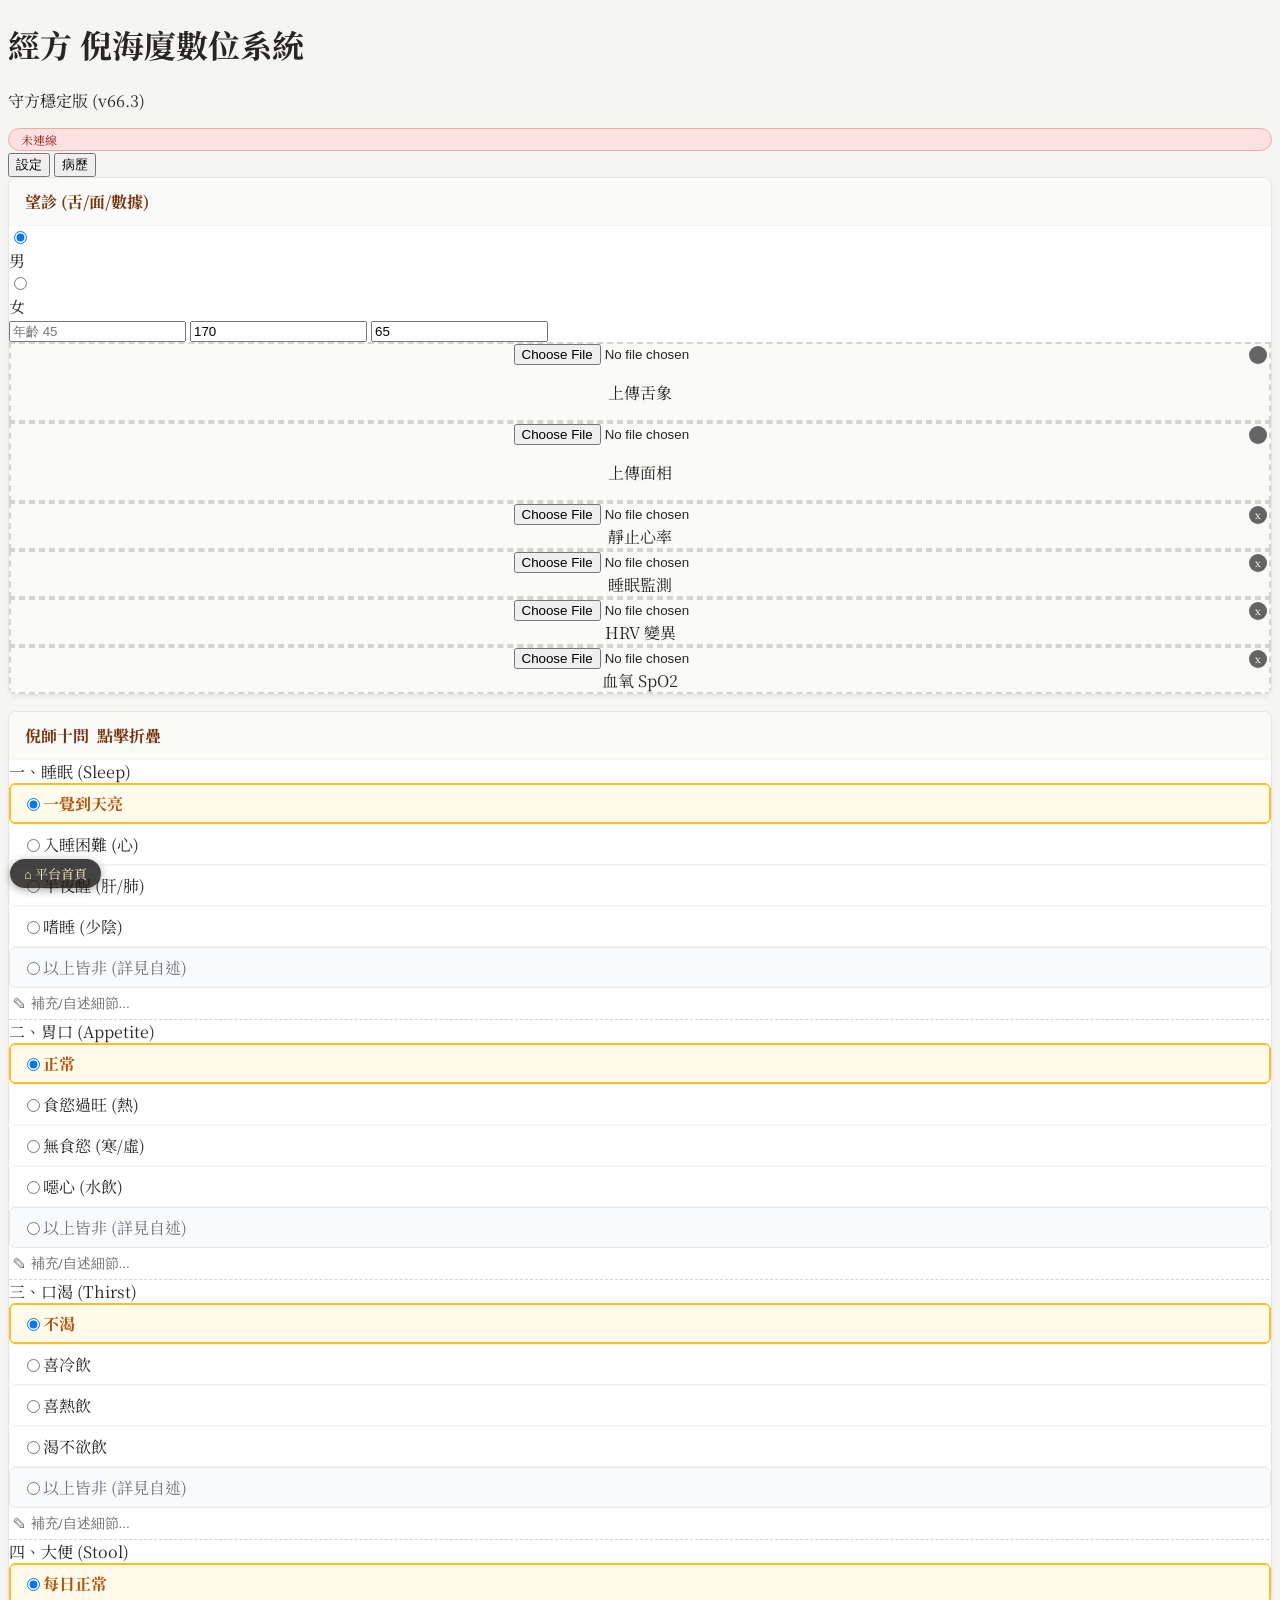
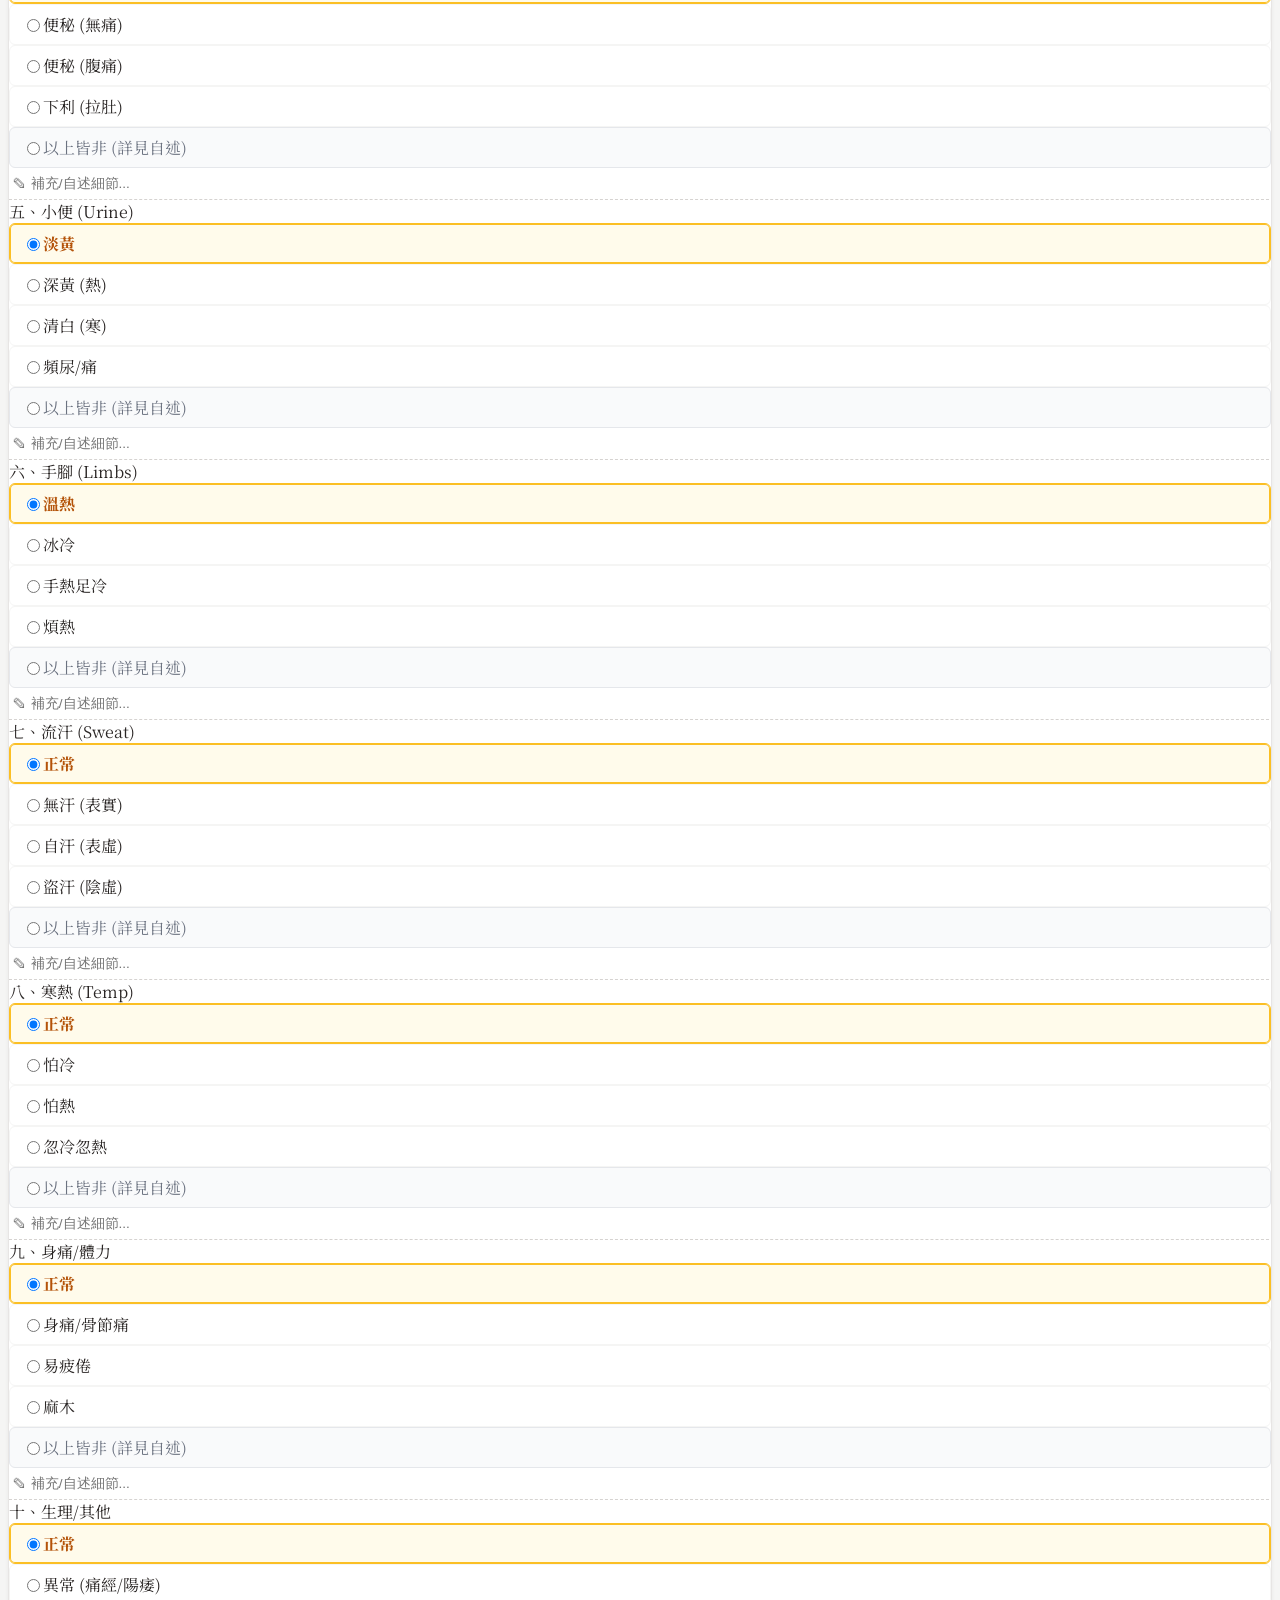
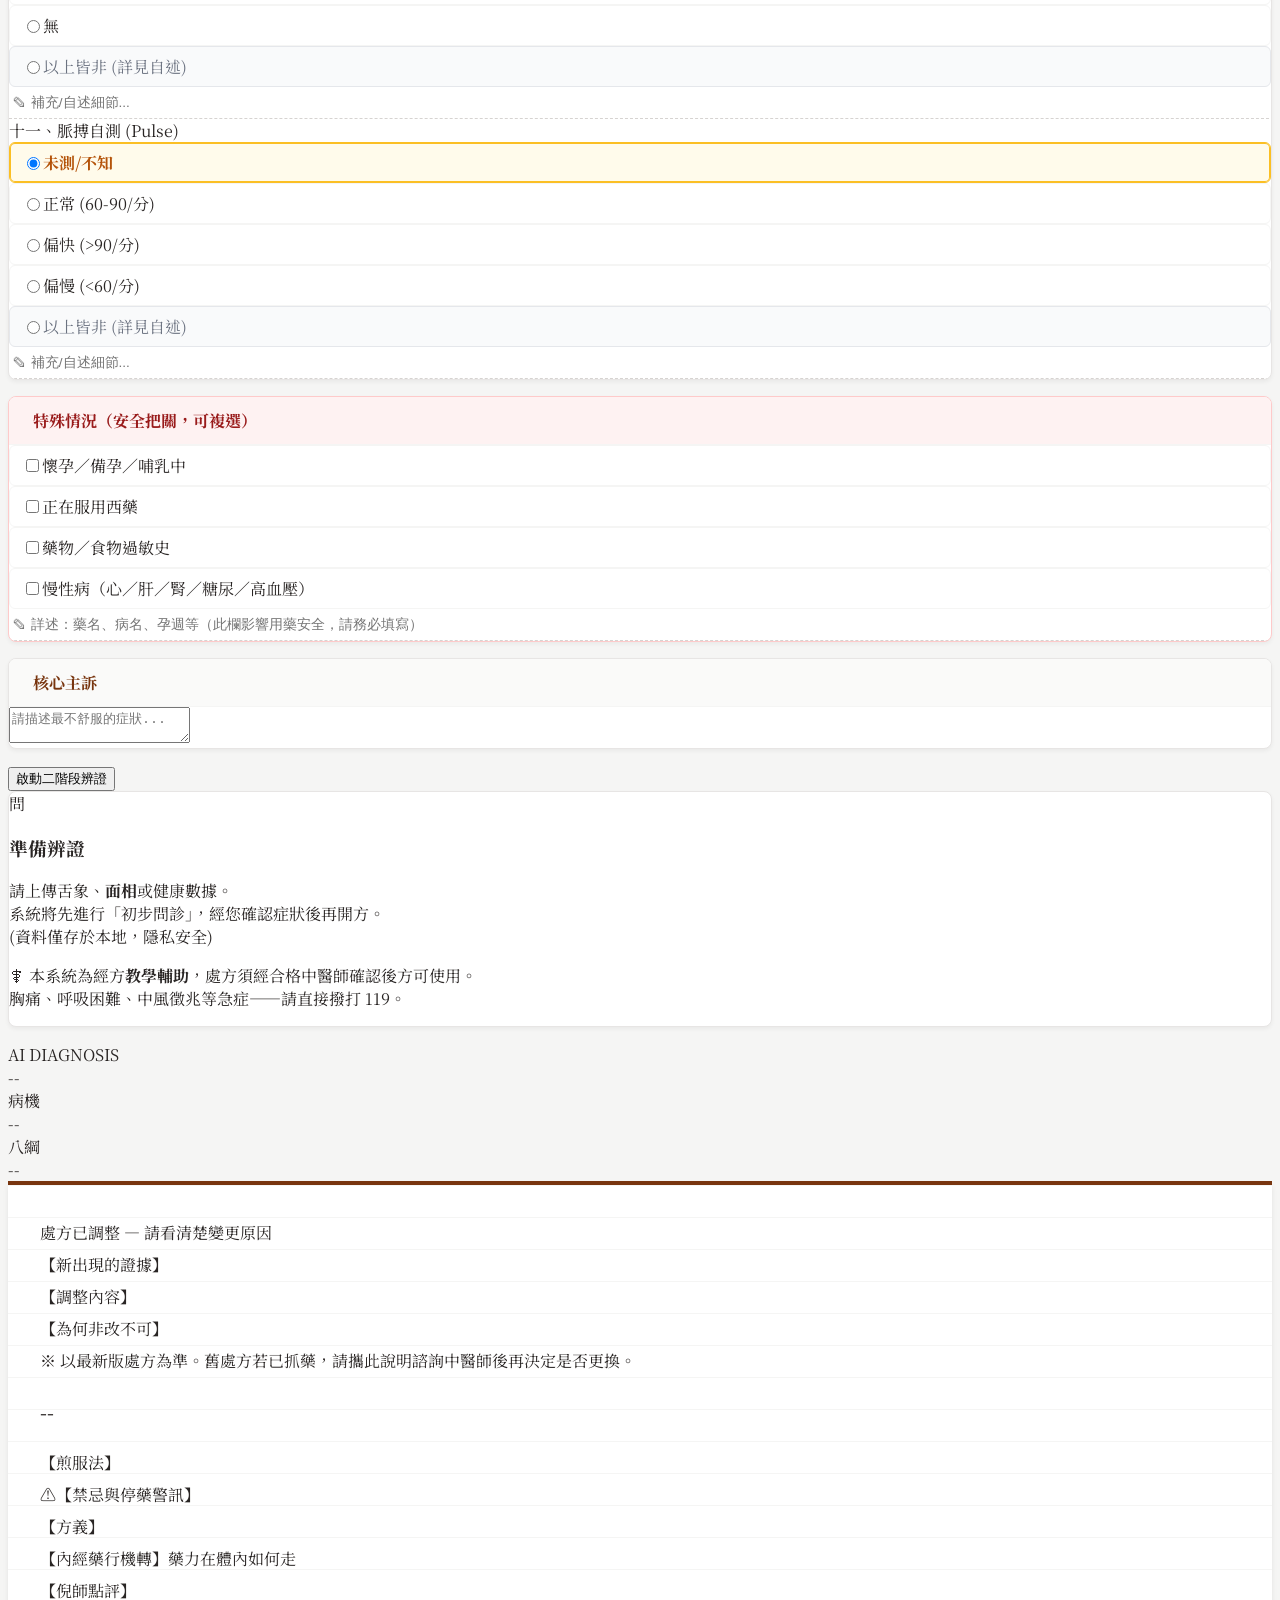
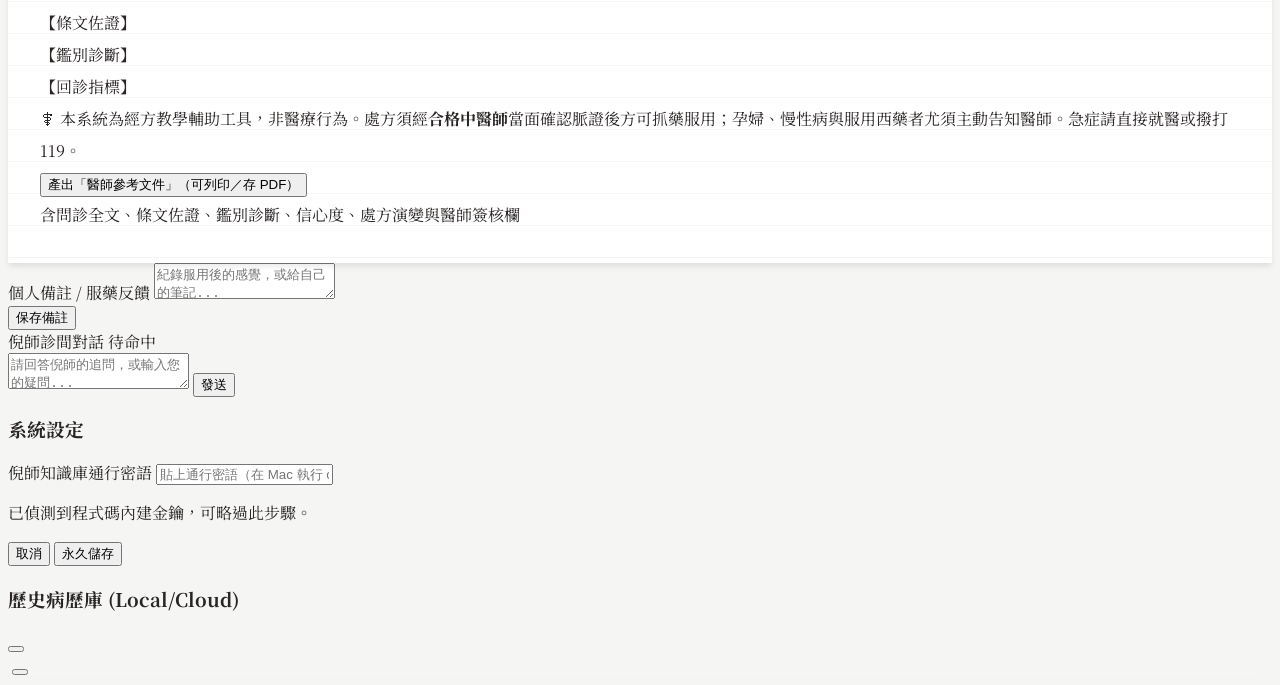
==== jingfang.html @ a557455c "通行密語與 Gemini 金鑰分開存，並補一次性設定連結 兩者原本共用 localStorage['gemini_api_key'] 一格，用途卻相反：後端 /gemini 驗的是通行密語，ziwei" ====
<!DOCTYPE html>
<html lang="zh-TW">
<head>
<script>
/* 知識庫連線自動切換：本機 RAG 優先，連不上改走雲端隧道（讀 backend.json） */
(function(){
  var LOCAL = 'http://127.0.0.1:8765';
  var _fetch = window.fetch.bind(window);
  var base = LOCAL;
  var ready = new Promise(function(done){
    var ac = ('AbortController' in window) ? new AbortController() : null;
    var t = setTimeout(function(){ if(ac) ac.abort(); }, 1500);
    _fetch(LOCAL + '/health', ac ? {signal: ac.signal} : {})
      .then(function(r){ return r.json(); })
      .then(function(d){ clearTimeout(t); if(d && d.ok){ done(); } else { throw 0; } })
      .catch(function(){
        clearTimeout(t);
        _fetch('backend.json?t=' + Date.now())
          .then(function(r){ return r.json(); })
          .then(function(j){ if(j && j.api) base = j.api; done(); })
          .catch(function(){ done(); });
      });
  });
  window.fetch = function(u, o){
    if (typeof u === 'string' && u.indexOf(LOCAL) === 0){
      return ready.then(function(){ return _fetch(base + u.slice(LOCAL.length), o); });
    }
    return _fetch(u, o);
  };
  /* 通行密語與 Gemini 金鑰分開存。
     後端 /gemini 驗的是密語，ziwei 的語音朗讀打 Google 用的才是金鑰；
     兩者原本擠在 localStorage['gemini_api_key'] 同一格，填哪個都會弄壞另一邊。 */
  var TOKEN_KEY = 'ni_access_token';
  try {
    /* 一次性設定連結 …#k=<密語>：存好就把片段從網址抹掉，不留在瀏覽紀錄裡。
       片段不會送到伺服器，也不會進 repo，手機端不必手打 24 個字。 */
    var m = location.hash.match(/[#&]k=([^&]+)/);
    if (m) {
      localStorage.setItem(TOKEN_KEY, decodeURIComponent(m[1]));
      history.replaceState(null, '', location.pathname + location.search);
    }
    /* 舊裝置這格存的是 Google 金鑰（AIza… / AQ.…），拿去當密語必被擋成 403。
       不刪掉——語音朗讀還要用——只是不再誤當密語。 */
    if (!localStorage.getItem(TOKEN_KEY)) {
      var legacy = localStorage.getItem('gemini_api_key') || '';
      if (legacy && !/^AIza/.test(legacy) && !/^AQ\./.test(legacy)) {
        localStorage.setItem(TOKEN_KEY, legacy);
      }
    }
  } catch (e) {}
  /* 頁面已經開著時點設定連結，瀏覽器只做同文件導覽、上面那段不會重跑。
     手機上這是常態（連結多半在已開的分頁裡打開），所以補這個。 */
  window.addEventListener('hashchange', function () {
    var mm = location.hash.match(/[#&]k=([^&]+)/);
    if (!mm) return;
    try {
      localStorage.setItem(TOKEN_KEY, decodeURIComponent(mm[1]));
      history.replaceState(null, '', location.pathname + location.search);
    } catch (e) {}
  });
  window.__NI_TOKEN__ = function () {
    try { return localStorage.getItem(TOKEN_KEY) || ''; } catch (e) { return ''; }
  };
  window.__NI_BACKEND_READY__ = ready.then(function(){ return base; });
})();
</script>
    <meta charset="UTF-8">
    <meta name="viewport" content="width=device-width, initial-scale=1.0, maximum-scale=1.0, user-scalable=no">
    <title>倪海廈經方系統 (v66.3 守方穩定版)</title>
    <script src="https://cdn.tailwindcss.com"></script>
    <link href="https://fonts.googleapis.com/css2?family=Noto+Serif+TC:wght@400;600;900&display=swap" rel="stylesheet">
    <script src="https://cdnjs.cloudflare.com/ajax/libs/font-awesome/6.4.0/js/all.min.js"></script>
    
    <!-- Firebase SDK -->
    <script type="module">
        import { initializeApp } from 'https://www.gstatic.com/firebasejs/11.6.1/firebase-app.js';
        import { getAuth, signInAnonymously, signInWithCustomToken, onAuthStateChanged } from 'https://www.gstatic.com/firebasejs/11.6.1/firebase-auth.js';
        import { getFirestore, collection, addDoc, query, orderBy, onSnapshot, serverTimestamp, doc, updateDoc, deleteDoc } from 'https://www.gstatic.com/firebasejs/11.6.1/firebase-firestore.js';
        
        window.firebaseModules = { initializeApp, getAuth, signInAnonymously, signInWithCustomToken, onAuthStateChanged, getFirestore, collection, addDoc, query, orderBy, onSnapshot, serverTimestamp, doc, updateDoc, deleteDoc };
        
        if (typeof __firebase_config !== 'undefined') {
            try {
                const app = initializeApp(JSON.parse(__firebase_config));
                window.auth = getAuth(app);
                window.db = getFirestore(app);
                
                const initAuth = async () => {
                    if (typeof __initial_auth_token !== 'undefined' && __initial_auth_token) {
                        await signInWithCustomToken(window.auth, __initial_auth_token);
                    } else {
                        await signInAnonymously(window.auth);
                    }
                };
                initAuth();
                
                onAuthStateChanged(window.auth, u => { 
                    if(u) { window.userId = u.uid; }
                });
            } catch(e){ console.error("Firebase Init Error", e); }
        }
    </script>

    <style>
        body { font-family: 'Noto Serif TC', serif; background-color: #f5f5f4; color: #292524; }
        
        .zen-card { background-color: #fff; border: 1px solid #e7e5e4; border-radius: 8px; box-shadow: 0 2px 4px rgba(0,0,0,0.05); margin-bottom: 16px; overflow: hidden; }
        .zen-header { background-color: #fafaf9; border-bottom: 1px solid #f5f5f4; padding: 12px 16px; font-weight: bold; color: #78350f; display: flex; align-items: center; gap: 8px; }

        .radio-label { display: flex; align-items: center; padding: 8px 12px; border: 1px solid #f5f5f4; border-radius: 6px; cursor: pointer; transition: all 0.2s; background: #fff; }
        .radio-label:hover { background-color: #fafaf9; }
        .radio-label:has(input:checked) { border-color: #fbbf24; background-color: #fffbeb; box-shadow: 0 0 0 1px #fbbf24 inset; }
        .radio-label-other { border-color: #e5e7eb; background-color: #f9fafb; color: #6b7280; }
        .radio-label input:checked + span { color: #b45309; font-weight: bold; }

        .note-input { width: 100%; background: transparent; border: none; border-bottom: 1px dashed #d6d3d1; padding: 8px 4px; font-size: 0.85rem; color: #57534e; transition: border 0.3s; border-radius: 0; }
        .note-input:focus { outline: none; border-bottom: 1px solid #78350f; background-color: #fffbeb; }

        .rx-paper { background-color: #fff; background-image: linear-gradient(#f5f5f4 1px, transparent 1px); background-size: 100% 2rem; line-height: 2rem; padding: 2rem; box-shadow: 0 4px 6px -1px rgba(0, 0, 0, 0.1); border-top: 4px solid #78350f; position: relative; }

        .file-upload { border: 2px dashed #d6d3d1; background: #fafaf9; transition: all 0.2s; position: relative; display: flex; justify-content: center; align-items: center; cursor: pointer; flex-direction: column; text-align: center; }
        .file-upload:hover { border-color: #78350f; background-color: #fff7ed; }
        .img-overlay-btn { position: absolute; top: 2px; right: 2px; background: rgba(0,0,0,0.6); color: white; width: 18px; height: 18px; border-radius: 50%; display: flex; align-items: center; justify-content: center; font-size: 10px; cursor: pointer; z-index: 30; }
        #lightbox-modal { backdrop-filter: blur(5px); }

        .loader { border: 3px solid #f3f3f3; border-top: 3px solid #78350f; border-radius: 50%; width: 20px; height: 20px; animation: spin 1s linear infinite; }
        @keyframes spin { 0% { transform: rotate(0deg); } 100% { transform: rotate(360deg); } }

        /* 聊天室樣式 */
        .chat-bubble { max-width: 90%; padding: 12px 16px; font-size: 0.95rem; line-height: 1.6; position: relative; margin-bottom: 12px; }
        .chat-ni { align-self: flex-start; background-color: #292524; color: #e7e5e4; border-radius: 12px 12px 12px 0; border-left: 4px solid #b45309; }
        .chat-user { align-self: flex-end; background-color: #fff; color: #374151; border-radius: 12px 12px 0 12px; border: 1px solid #e5e7eb; box-shadow: 0 1px 2px rgba(0,0,0,0.05); }
        .chat-ni::before { content: '倪師'; position: absolute; top: -20px; left: 0; font-size: 0.75rem; color: #78350f; font-weight: bold; }
        .chat-user::before { content: '您'; position: absolute; top: -20px; right: 0; font-size: 0.75rem; color: #6b7280; }
        
        .typing-dot { display: inline-block; width: 6px; height: 6px; border-radius: 50%; background-color: #a8a29e; animation: typing 1.4s infinite ease-in-out both; margin: 0 2px; }
        .typing-dot:nth-child(1) { animation-delay: -0.32s; }
        .typing-dot:nth-child(2) { animation-delay: -0.16s; }
        @keyframes typing { 0%, 80%, 100% { transform: scale(0); } 40% { transform: scale(1); } }

        .api-status-badge { font-size: 0.75rem; padding: 2px 8px; border-radius: 9999px; display: flex; align-items: center; gap: 4px; transition: all 0.3s; }
        .api-status-badge.active { background-color: #dcfce7; color: #166534; border: 1px solid #86efac; }
        .api-status-badge.inactive { background-color: #fee2e2; color: #991b1b; border: 1px solid #fca5a5; }

        .custom-scrollbar::-webkit-scrollbar { width: 6px; }
        .custom-scrollbar::-webkit-scrollbar-track { background: transparent; }
        .custom-scrollbar::-webkit-scrollbar-thumb { background-color: #d6d3d1; border-radius: 20px; }
        
        .toast { position: absolute; bottom: 80px; left: 50%; transform: translateX(-50%); background: #333; color: #fff; padding: 8px 16px; border-radius: 20px; font-size: 12px; opacity: 0; transition: opacity 0.3s; pointer-events: none; z-index: 100; }
        .toast.show { opacity: 1; }

        .delete-btn { opacity: 0.6; transition: all 0.2s; z-index: 10; }
        .delete-btn:hover { opacity: 1; transform: scale(1.1); background-color: #fee2e2; }
    </style>
</head>
<body class="flex flex-col min-h-screen overflow-x-hidden">

    <!-- Header -->
    <header class="bg-[#1c1917] text-[#e7e5e4] py-3 px-6 shadow-md sticky top-0 z-50 border-b-2 border-[#78350f]">
        <div class="max-w-7xl mx-auto flex justify-between items-center">
            <div>
                <h1 class="text-xl md:text-2xl font-bold tracking-[0.15em] flex items-center gap-2">
                    <span class="bg-[#78350f] text-[#fef3c7] px-2 py-0.5 text-lg font-serif rounded-sm">經方</span>
                    倪海廈數位系統
                </h1>
                <p class="text-xs text-[#a8a29e] mt-1 flex items-center gap-2">
                    <span class="w-2 h-2 rounded-full bg-green-500"></span> 守方穩定版 (v66.3)
                </p>
            </div>
            <div class="flex items-center gap-3">
                <div id="api-status-display" class="api-status-badge inactive cursor-pointer" onclick="document.getElementById('api-modal').classList.remove('hidden')">
                    <i class="fa-solid fa-link-slash"></i> 未連線
                </div>
                <button onclick="document.getElementById('api-modal').classList.remove('hidden')" class="text-xs border border-gray-600 hover:bg-gray-700 text-gray-300 px-3 py-1.5 rounded transition">
                    <i class="fa-solid fa-gear"></i> 設定
                </button>
                <button onclick="toggleHistory()" class="text-xs bg-[#b45309] hover:bg-[#92400e] text-white px-3 py-1.5 rounded transition shadow flex items-center gap-1">
                    <i class="fa-solid fa-book-medical"></i> 病歷
                </button>
            </div>
        </div>
    </header>

    <div class="flex-grow max-w-7xl mx-auto w-full p-2 md:p-6 flex flex-col lg:flex-row gap-6">
        
        <!-- 左側：輸入區 -->
        <div class="w-full lg:w-5/12 space-y-4">
            
            <!-- 1. 體格與望診 (包含數位數據) -->
            <div class="zen-card">
                <div class="zen-header cursor-pointer" onclick="toggleSection('body-section')">
                    <span><i class="fa-solid fa-user-doctor"></i> 望診 (舌/面/數據)</span>
                    <i class="fa-solid fa-chevron-down ml-auto text-xs text-gray-400"></i>
                </div>
                <div id="body-section" class="p-4 space-y-4">
                    <!-- 基本資料 -->
                    <div>
                        <div class="flex gap-2 mb-2">
                            <label class="flex-1 cursor-pointer"><input type="radio" name="gender" value="男" class="peer sr-only" checked><div class="text-center py-2 border rounded peer-checked:bg-[#2d2a26] peer-checked:text-white transition text-sm">男</div></label>
                            <label class="flex-1 cursor-pointer"><input type="radio" name="gender" value="女" class="peer sr-only"><div class="text-center py-2 border rounded peer-checked:bg-[#2d2a26] peer-checked:text-white transition text-sm">女</div></label>
                        </div>
                        <div class="grid grid-cols-3 gap-2">
                            <input type="number" id="age" class="w-full p-2 border rounded text-center bg-gray-50 text-sm" placeholder="年齡 45">
                            <input type="number" id="height" class="w-full p-2 border rounded text-center bg-gray-50 text-sm" placeholder="身高 170" value="170">
                            <input type="number" id="weight" class="w-full p-2 border rounded text-center bg-gray-50 text-sm" placeholder="體重 65" value="65">
                        </div>
                    </div>

                    <!-- 望診區：舌象 + 面相 -->
                    <div class="grid grid-cols-2 gap-3">
                        <!-- 舌診 -->
                        <div id="box-tongue" class="file-upload h-28 rounded overflow-hidden border-2 border-dashed border-amber-200 bg-amber-50 relative">
                            <input type="file" id="tongue-image" accept="image/*" class="absolute inset-0 w-full h-full opacity-0 z-10 cursor-pointer" onchange="previewImage(this, 'tongue')">
                            <div id="tongue-placeholder" class="pointer-events-none flex flex-col items-center justify-center h-full">
                                <i class="fa-solid fa-tongue text-2xl text-amber-300 mb-1"></i>
                                <p class="text-xs text-amber-700 font-bold">上傳舌象</p>
                            </div>
                            <img id="tongue-preview" class="absolute inset-0 w-full h-full object-cover hidden z-20" onclick="openLightbox('tongue-preview')">
                            <div id="tongue-clear" class="img-overlay-btn hidden" onclick="clearImage('tongue')"><i class="fa-solid fa-xmark"></i></div>
                        </div>

                        <!-- 面相 (新增) -->
                        <div id="box-face" class="file-upload h-28 rounded overflow-hidden border-2 border-dashed border-orange-200 bg-orange-50 relative">
                            <input type="file" id="face-image" accept="image/*" class="absolute inset-0 w-full h-full opacity-0 z-10 cursor-pointer" onchange="previewImage(this, 'face')">
                            <div id="face-placeholder" class="pointer-events-none flex flex-col items-center justify-center h-full">
                                <i class="fa-regular fa-face-smile text-2xl text-orange-300 mb-1"></i>
                                <p class="text-xs text-orange-700 font-bold">上傳面相</p>
                            </div>
                            <img id="face-preview" class="absolute inset-0 w-full h-full object-cover hidden z-20" onclick="openLightbox('face-preview')">
                            <div id="face-clear" class="img-overlay-btn hidden" onclick="clearImage('face')"><i class="fa-solid fa-xmark"></i></div>
                        </div>
                    </div>
                    
                    <!-- 數位數據 Grid -->
                    <div class="grid grid-cols-4 gap-2">
                        <!-- 心率 -->
                        <div id="box-hr" class="file-upload h-20 rounded overflow-hidden bg-red-50 hover:bg-red-100 border-red-100">
                            <input type="file" id="hr-image" accept="image/*" class="absolute inset-0 opacity-0 z-10 cursor-pointer" onchange="previewImage(this, 'hr')">
                            <div id="hr-placeholder" class="pointer-events-none">
                                <i class="fa-solid fa-heart-pulse text-red-300 text-lg mb-0.5"></i>
                                <div class="text-[10px] text-red-800 font-bold">靜止心率</div>
                            </div>
                            <img id="hr-preview" class="hidden w-full h-full object-cover z-20" onclick="openLightbox('hr-preview')">
                            <div id="hr-clear" class="img-overlay-btn hidden" onclick="clearImage('hr')">x</div>
                        </div>

                        <!-- 睡眠 -->
                        <div id="box-sleep" class="file-upload h-20 rounded overflow-hidden bg-indigo-50 hover:bg-indigo-100 border-indigo-100">
                            <input type="file" id="sleep-image" accept="image/*" class="absolute inset-0 opacity-0 z-10 cursor-pointer" onchange="previewImage(this, 'sleep')">
                            <div id="sleep-placeholder" class="pointer-events-none">
                                <i class="fa-solid fa-bed text-indigo-300 text-lg mb-0.5"></i>
                                <div class="text-[10px] text-indigo-800 font-bold">睡眠監測</div>
                            </div>
                            <img id="sleep-preview" class="hidden w-full h-full object-cover z-20" onclick="openLightbox('sleep-preview')">
                            <div id="sleep-clear" class="img-overlay-btn hidden" onclick="clearImage('sleep')">x</div>
                        </div>

                        <!-- HRV -->
                        <div id="box-hrv" class="file-upload h-20 rounded overflow-hidden bg-purple-50 hover:bg-purple-100 border-purple-100">
                            <input type="file" id="hrv-image" accept="image/*" class="absolute inset-0 opacity-0 z-10 cursor-pointer" onchange="previewImage(this, 'hrv')">
                            <div id="hrv-placeholder" class="pointer-events-none">
                                <i class="fa-solid fa-wave-square text-purple-300 text-lg mb-0.5"></i>
                                <div class="text-[10px] text-purple-800 font-bold">HRV 變異</div>
                            </div>
                            <img id="hrv-preview" class="hidden w-full h-full object-cover z-20" onclick="openLightbox('hrv-preview')">
                            <div id="hrv-clear" class="img-overlay-btn hidden" onclick="clearImage('hrv')">x</div>
                        </div>

                        <!-- 血氧 -->
                        <div id="box-spo2" class="file-upload h-20 rounded overflow-hidden bg-sky-50 hover:bg-sky-100 border-sky-100">
                            <input type="file" id="spo2-image" accept="image/*" class="absolute inset-0 opacity-0 z-10 cursor-pointer" onchange="previewImage(this, 'spo2')">
                            <div id="spo2-placeholder" class="pointer-events-none">
                                <i class="fa-solid fa-lungs text-sky-300 text-lg mb-0.5"></i>
                                <div class="text-[10px] text-sky-800 font-bold">血氧 SpO2</div>
                            </div>
                            <img id="spo2-preview" class="hidden w-full h-full object-cover z-20" onclick="openLightbox('spo2-preview')">
                            <div id="spo2-clear" class="img-overlay-btn hidden" onclick="clearImage('spo2')">x</div>
                        </div>
                    </div>
                </div>
            </div>

            <!-- 2. 倪師十問 -->
            <div class="zen-card">
                <div class="zen-header flex justify-between cursor-pointer" onclick="toggleSection('questions-container')">
                    <span><i class="fa-solid fa-clipboard-list"></i> 倪師十問</span>
                    <span class="text-[10px] font-normal bg-amber-100 text-amber-800 px-2 py-0.5 rounded">點擊折疊</span>
                </div>
                <div id="questions-container" class="p-4 space-y-6 max-h-[50vh] overflow-y-auto custom-scrollbar transition-all duration-300">
                    <!-- JS自動生成 -->
                </div>
            </div>

            <!-- 3. 特殊情況（安全把關） -->
            <div class="zen-card" style="border-color:#fecaca;">
                <div class="zen-header" style="color:#991b1b;background:#fef2f2;"><i class="fa-solid fa-shield-heart"></i> 特殊情況（安全把關，可複選）</div>
                <div class="p-4 space-y-2">
                    <div class="grid grid-cols-2 gap-2 text-xs">
                        <label class="radio-label"><input type="checkbox" id="sp-pregnant" class="mr-2 accent-red-700"><span>懷孕／備孕／哺乳中</span></label>
                        <label class="radio-label"><input type="checkbox" id="sp-westmed" class="mr-2 accent-red-700"><span>正在服用西藥</span></label>
                        <label class="radio-label"><input type="checkbox" id="sp-allergy" class="mr-2 accent-red-700"><span>藥物／食物過敏史</span></label>
                        <label class="radio-label"><input type="checkbox" id="sp-chronic" class="mr-2 accent-red-700"><span>慢性病（心／肝／腎／糖尿／高血壓）</span></label>
                    </div>
                    <input type="text" id="sp-detail" class="note-input" placeholder="✎ 詳述：藥名、病名、孕週等（此欄影響用藥安全，請務必填寫）">
                </div>
            </div>

            <!-- 4. 主訴 -->
            <div class="zen-card">
                <div class="zen-header"><i class="fa-solid fa-comment-medical"></i> 核心主訴</div>
                <div class="p-4">
                    <textarea id="main-complaint" class="w-full h-20 p-3 border rounded bg-gray-50 text-sm focus:border-[#78350f] focus:ring-1 focus:ring-[#78350f] outline-none resize-none" placeholder="請描述最不舒服的症狀..."></textarea>
                </div>
            </div>

            <!-- 啟動按鈕 -->
            <div class="relative">
                <div id="error-msg" class="text-center text-xs text-red-600 font-bold mb-2 hidden bg-red-100 p-2 rounded"></div>
                <button onclick="startInitialAnalysis()" id="analyze-btn" class="w-full bg-[#1c1917] hover:bg-black text-[#e7e5e4] text-lg font-bold py-4 rounded shadow-lg transition-all flex justify-center items-center gap-2 border-b-4 border-[#44403c] active:border-0 active:translate-y-1">
                    <i class="fa-solid fa-bolt"></i> 啟動二階段辨證
                </button>
            </div>
        </div>

        <!-- 右側：結果與互動區 (Sticky Layout) -->
        <div class="w-full lg:w-7/12 flex flex-col gap-4 h-[calc(100vh-80px)] lg:sticky lg:top-[70px]">
            
            <!-- 初始狀態 -->
            <div id="intro-state" class="zen-card h-full flex flex-col justify-center items-center text-center p-10 opacity-70">
                <div class="w-24 h-24 rounded-full border-4 border-[#d6d3d1] flex items-center justify-center text-4xl text-[#d6d3d1] font-serif mb-4">問</div>
                <h3 class="text-xl font-bold text-[#44403c] mb-2">準備辨證</h3>
                <p class="text-sm text-gray-500 max-w-xs mx-auto leading-relaxed">
                    請上傳舌象、<strong>面相</strong>或健康數據。<br>
                    系統將先進行「初步問診」，經您確認症狀後再開方。<br>
                    (資料僅存於本地，隱私安全)
                </p>
                <p class="text-[11px] text-red-700 bg-red-50 border border-red-200 rounded px-3 py-2 mt-4 max-w-xs mx-auto leading-relaxed">
                    ⚕ 本系統為經方<b>教學輔助</b>，處方須經合格中醫師確認後方可使用。<br>胸痛、呼吸困難、中風徵兆等急症——請直接撥打 119。
                </p>
            </div>

            <!-- 聊天/結果容器 (Flex Col) -->
            <div id="interaction-area" class="hidden flex-col h-full gap-2">
                
                <!-- 結果卡片 (默認高度較小，可折疊) -->
                <div id="result-card-container" class="hidden shrink-0 transition-all duration-300 ease-in-out relative flex flex-col" style="max-height: 45%;">
                     <div class="bg-[#1c1917] text-[#e7e5e4] rounded-t shadow-lg flex justify-between items-center px-4 py-2 cursor-pointer select-none" onclick="toggleResultSize()" title="點擊展開/收縮">
                        <div class="flex items-center gap-2">
                             <div class="text-xs text-gray-400 uppercase tracking-widest">AI DIAGNOSIS</div>
                             <div id="diagnosis-stage" class="bg-[#b45309] text-white px-2 py-0.5 text-xs rounded font-bold">--</div>
                        </div>
                        <i id="result-toggle-icon" class="fa-solid fa-chevron-down text-gray-400 hover:text-white"></i>
                     </div>
                    
                    <div id="result-content" class="overflow-y-auto custom-scrollbar bg-white rounded-b shadow border-x border-b border-gray-200 p-2 space-y-2">
                        <!-- 結果內容 -->
                        <div class="p-3 bg-gray-50 border border-gray-200 rounded grid grid-cols-2 gap-4">
                             <div>
                                <div class="text-xs text-gray-500 mb-1">病機</div>
                                <div id="pathology" class="text-sm font-bold text-gray-800 leading-tight">--</div>
                            </div>
                            <div class="border-l border-gray-300 pl-4">
                                <div class="text-xs text-gray-500 mb-1">八綱</div>
                                <div id="bagang-details" class="text-sm text-gray-700">--</div>
                            </div>
                        </div>

                        <div class="rx-paper rounded shadow-sm p-4 !py-4">
                            <!-- 處方調整說明：唯有確有新證據改方時才出現，必須交代改了什麼、為什麼 -->
                            <div id="rx-revision-box" class="hidden mb-3 border-2 border-orange-400 bg-orange-50 rounded p-3">
                                <div class="font-bold text-orange-800 text-sm mb-1"><i class="fa-solid fa-triangle-exclamation"></i> 處方已調整 — 請看清楚變更原因</div>
                                <div class="text-xs text-orange-900 leading-relaxed space-y-1">
                                    <div><span class="font-bold">【新出現的證據】</span> <span id="rx-rev-evidence"></span></div>
                                    <div><span class="font-bold">【調整內容】</span> <span id="rx-rev-changes"></span></div>
                                    <div><span class="font-bold">【為何非改不可】</span> <span id="rx-rev-why"></span></div>
                                </div>
                                <div class="text-[10px] text-orange-700 mt-2 pt-1 border-t border-orange-200">※ 以最新版處方為準。舊處方若已抓藥，請攜此說明諮詢中醫師後再決定是否更換。</div>
                            </div>

                            <div class="mb-2 border-b border-dashed border-[#d6d3d1] pb-2 flex justify-between items-baseline">
                                <h3 class="text-[#78350f] font-bold text-lg"><i class="fa-solid fa-mortar-pestle"></i> <span id="rx-name">--</span></h3>
                                <div class="flex items-center gap-1">
                                    <span id="rx-version" class="hidden text-[10px] px-2 py-0.5 rounded-full border border-stone-300 bg-stone-50 text-stone-600 font-bold"></span>
                                    <span id="rx-confidence" class="hidden text-[10px] px-2 py-0.5 rounded-full border font-bold"></span>
                                </div>
                            </div>
                            <div id="herb-bone-list" class="grid grid-cols-3 sm:grid-cols-4 gap-x-2 gap-y-1 text-sm mb-3"></div>

                            <div id="rx-decoction-box" class="hidden text-xs leading-relaxed bg-emerald-50 border border-emerald-200 text-emerald-900 p-2 rounded mb-2">
                                <span class="font-bold">【煎服法】</span> <span id="rx-decoction"></span>
                            </div>
                            <div id="rx-warnings-box" class="hidden text-xs leading-relaxed bg-red-50 border border-red-300 text-red-800 p-2 rounded mb-2">
                                <span class="font-bold">⚠【禁忌與停藥警訊】</span> <span id="rx-warnings"></span>
                            </div>

                            <div class="text-xs text-[#44403c] leading-relaxed font-serif text-justify bg-[#fafaf9] p-2 rounded border border-[#f5f5f4]">
                                <span class="font-bold text-[#78350f]">【方義】</span> <span id="rx-reason"></span>
                            </div>

                            <!-- 內經藥行機轉：藥力在身體內如何運行 -->
                            <div id="rx-neijing-box" class="hidden mt-2 text-xs leading-relaxed bg-indigo-50 border border-indigo-200 text-indigo-900 p-2 rounded text-justify font-serif">
                                <div class="font-bold text-indigo-800 mb-1"><i class="fa-solid fa-route"></i> 【內經藥行機轉】藥力在體內如何走</div>
                                <div id="rx-neijing"></div>
                            </div>
                             <div class="mt-2 pt-2 border-t border-dashed border-gray-300 text-xs text-[#44403c] italic">
                                <span class="font-bold text-amber-700">【倪師點評】</span> <span id="ni-comment"></span>
                            </div>
                             <div id="rx-classic-box" class="hidden mt-2 text-xs text-[#57534e] leading-relaxed"><span class="font-bold text-[#78350f]">【條文佐證】</span> <span id="rx-classic" class="font-serif"></span></div>
                             <div id="rx-diff-box" class="hidden mt-1 text-xs text-[#57534e] leading-relaxed"><span class="font-bold text-[#78350f]">【鑑別診斷】</span> <span id="rx-diff"></span></div>
                             <div id="rx-followup-box" class="hidden mt-1 text-xs text-[#57534e] leading-relaxed"><span class="font-bold text-[#78350f]">【回診指標】</span> <span id="rx-followup"></span></div>
                             <div class="mt-3 pt-2 border-t border-gray-200 text-[10px] text-gray-500 leading-relaxed">
                                 ⚕ 本系統為經方教學輔助工具，非醫療行為。處方須經<b>合格中醫師</b>當面確認脈證後方可抓藥服用；孕婦、慢性病與服用西藥者尤須主動告知醫師。急症請直接就醫或撥打 119。
                             </div>

                            <!-- 醫師參考文件輸出：把完整辨證依據交給合格中醫師覆核 -->
                            <button onclick="exportDoctorDoc()" class="w-full mt-3 bg-[#1c1917] hover:bg-black text-white text-sm font-bold py-2.5 rounded-lg shadow transition-all active:scale-[.98] flex items-center justify-center gap-2">
                                <i class="fa-solid fa-file-medical"></i> 產出「醫師參考文件」（可列印／存 PDF）
                            </button>
                            <div class="text-[10px] text-gray-400 text-center mt-1 leading-relaxed">
                                含問診全文、條文佐證、鑑別診斷、信心度、處方演變與醫師簽核欄
                            </div>
                        </div>

                        <!-- 備註區 -->
                        <div class="p-3 bg-yellow-50 border border-yellow-200 rounded mt-2">
                            <label class="block text-xs font-bold text-yellow-800 mb-1"><i class="fa-solid fa-pen-to-square"></i> 個人備註 / 服藥反饋</label>
                            <textarea id="user-note" class="w-full text-xs p-2 border border-yellow-200 rounded bg-white" rows="2" placeholder="紀錄服用後的感覺，或給自己的筆記..."></textarea>
                            <div class="flex justify-end mt-1">
                                <button onclick="saveUserNote()" class="text-xs bg-yellow-600 text-white px-2 py-1 rounded hover:bg-yellow-700 transition">保存備註</button>
                            </div>
                        </div>
                    </div>
                </div>

                <!-- 聊天互動區 (佔據剩餘空間) -->
                <div class="flex-grow flex flex-col bg-white rounded-lg shadow border border-gray-200 overflow-hidden min-h-[400px]">
                    <div class="bg-gray-100 p-2 border-b border-gray-200 text-xs font-bold text-gray-600 flex justify-between items-center shadow-sm z-10">
                        <span class="flex items-center gap-2"><i class="fa-solid fa-comments text-amber-700"></i> 倪師診間對話</span>
                        <span id="chat-status" class="text-[10px] bg-white px-2 py-0.5 rounded border border-gray-200 text-amber-600">待命中</span>
                    </div>
                    
                    <div id="chat-box" class="flex-grow p-4 overflow-y-auto custom-scrollbar space-y-6 bg-[#f9fafb]">
                        <!-- Chat messages go here -->
                    </div>

                    <div class="p-3 bg-white border-t border-gray-200 flex gap-2 items-end shadow-[0_-4px_6px_-1px_rgba(0,0,0,0.05)]">
                        <textarea id="chat-input" rows="2" class="flex-grow p-3 border border-gray-300 rounded-lg text-sm focus:border-[#78350f] focus:ring-1 focus:ring-[#78350f] outline-none resize-none shadow-inner" placeholder="請回答倪師的追問，或輸入您的疑問..." onkeypress="handleEnter(event)" oninput="saveDraft()"></textarea>
                        
                        <button onclick="sendChatMessage()" id="send-btn" class="bg-[#1c1917] hover:bg-black text-white px-5 py-3 rounded-lg shadow-md transition-all active:scale-95 flex items-center gap-2 whitespace-nowrap h-full">
                            <i class="fa-solid fa-paper-plane"></i> <span class="font-bold">發送</span>
                        </button>
                    </div>
                </div>

            </div>
        </div>
    </div>

    <!-- Modals -->
    <div id="api-modal" class="fixed inset-0 bg-black/80 z-[60] hidden flex items-center justify-center backdrop-blur-sm">
        <div class="bg-white p-6 rounded-lg shadow-2xl w-96">
            <h3 class="text-lg font-bold mb-4 text-[#2d2a26]">系統設定</h3>
            <div class="mb-4">
                <label class="block text-xs font-bold text-gray-500 mb-1">倪師知識庫通行密語</label>
                <input type="password" id="custom-api-key" class="w-full p-2 border rounded focus:border-[#78350f] outline-none" placeholder="貼上通行密語（在 Mac 執行 cat ~/.rag_token 取得）">
                <p id="fixed-key-msg" class="text-[10px] text-green-600 mt-1 hidden"><i class="fa-solid fa-lock"></i> 已偵測到程式碼內建金鑰，可略過此步驟。</p>
            </div>
            <div class="flex justify-end gap-2">
                <button onclick="document.getElementById('api-modal').classList.add('hidden')" class="px-4 py-2 text-gray-600 hover:bg-gray-100 rounded text-sm">取消</button>
                <button onclick="saveApiKey(event)" class="px-4 py-2 bg-[#1c1917] text-white rounded hover:bg-black text-sm transition-all duration-200">永久儲存</button>
            </div>
        </div>
    </div>

    <div id="history-drawer" class="fixed inset-y-0 right-0 w-96 bg-white shadow-2xl z-[55] transform translate-x-full transition-transform duration-300 flex flex-col border-l border-gray-200">
        <div class="p-4 bg-[#1c1917] text-white flex justify-between items-center">
            <h3 class="font-bold flex items-center gap-2"><i class="fa-solid fa-server"></i> 歷史病歷庫 (Local/Cloud)</h3>
            <button onclick="toggleHistory()" class="hover:text-gray-300"><i class="fa-solid fa-xmark"></i></button>
        </div>
        <div id="history-list" class="flex-grow overflow-y-auto p-2 space-y-2 bg-[#f5f5f4]"></div>
    </div>
    <div id="drawer-overlay" class="fixed inset-0 bg-black/50 z-[50] hidden" onclick="toggleHistory()"></div>

    <div id="lightbox-modal" class="fixed inset-0 z-[80] hidden flex items-center justify-center bg-black/95 backdrop-blur" onclick="closeLightbox()">
        <img id="lightbox-img" src="" class="max-w-[95%] max-h-[95%] object-contain shadow-2xl rounded">
        <button class="absolute top-4 right-4 text-white text-3xl hover:text-gray-300"><i class="fa-solid fa-xmark"></i></button>
    </div>
    
    <div id="toast" class="toast">已儲存至本地紀錄</div>

    <script>
        // ============================================
        // 【使用者設定區】請在此固化 API KEY
        // ============================================
        
        // 請將您的 Google Gemini API Key 填入下方的引號中
        const FIXED_API_KEY = ""; 
        
        // ============================================

        // --- 變數 ---
        let userApiKey = "";
        let imgData = { tongue: null, face: null, sleep: null, hr: null, hrv: null, spo2: null };
        let chatHistory = [];
        let currentRecordId = null;
        let initialContext = "";
        let vitalsAnchor = "";      // 病患體格基準（年齡/身高/體重），每輪重述以固定劑量
        let currentRx = null;       // 已開立處方的鎖定快照：追問時原樣沿用，非有新證據不得更動
        let rxVersion = 0;          // 處方版次：每次確有理由的調整才 +1
        let rxHistory = [];         // 各版處方與變更理由，供產出醫師參考文件時完整交代
        let caseMeta = null;        // 病患基本資料與問診原始選項，供文件呈現

        const questionsBase = [
            { id: 'q1', text: '一、睡眠 (Sleep)', options: ['一覺到天亮', '入睡困難 (心)', '半夜醒 (肝/肺)', '嗜睡 (少陰)'] },
            { id: 'q2', text: '二、胃口 (Appetite)', options: ['正常', '食慾過旺 (熱)', '無食慾 (寒/虛)', '噁心 (水飲)'] },
            { id: 'q3', text: '三、口渴 (Thirst)', options: ['不渴', '喜冷飲', '喜熱飲', '渴不欲飲'] },
            { id: 'q4', text: '四、大便 (Stool)', options: ['每日正常', '便秘 (無痛)', '便秘 (腹痛)', '下利 (拉肚)'] },
            { id: 'q5', text: '五、小便 (Urine)', options: ['淡黃', '深黃 (熱)', '清白 (寒)', '頻尿/痛'] },
            { id: 'q6', text: '六、手腳 (Limbs)', options: ['溫熱', '冰冷', '手熱足冷', '煩熱'] },
            { id: 'q7', text: '七、流汗 (Sweat)', options: ['正常', '無汗 (表實)', '自汗 (表虛)', '盜汗 (陰虛)'] },
            { id: 'q8', text: '八、寒熱 (Temp)', options: ['正常', '怕冷', '怕熱', '忽冷忽熱'] },
            { id: 'q9', text: '九、身痛/體力', options: ['正常', '身痛/骨節痛', '易疲倦', '麻木'] },
            { id: 'q10', text: '十、生理/其他', options: ['正常', '異常 (痛經/陽痿)', '無'] },
            { id: 'q11', text: '十一、脈搏自測 (Pulse)', options: ['未測/不知', '正常 (60-90/分)', '偏快 (>90/分)', '偏慢 (<60/分)'] }
        ];

        // --- 急症紅旗篩查（人命關天，寧可多提醒） ---
        const RED_FLAGS = [
            '胸痛','胸悶痛','壓迫感','喘不過','呼吸困難','吐血','咳血','大量出血','血便','黑便',
            '劇烈頭痛','爆炸性頭痛','單側無力','半身不遂','口齒不清','口歪','嘴歪','眼歪',
            '意識不清','昏迷','昏倒','抽搐','癲癇','高燒不退','燒到40','頸部僵硬',
            '劇烈腹痛','腹部僵硬','自殺','輕生','想不開','嚴重過敏','全身起疹','喉嚨腫','吞嚥困難呼吸'
        ];
        function scanRedFlags(text) {
            if (!text) return [];
            return RED_FLAGS.filter(k => text.includes(k));
        }

        // --- API 重試機制 (防禦 429 錯誤) ---
        const fetchWithRetry = async (url, options, maxRetries = 5) => {
            let retries = 0;
            while (retries <= maxRetries) {
                try {
                    const response = await fetch(url, options);
                    if (!response.ok) {
                        const err = new Error(`API Error: ${response.status}`);
                        err.status = response.status;
                        throw err;
                    }
                    return response;
                } catch (error) {
                    // 若是因逾時(Abort)主動中止，直接丟出不重試
                    if (error.name === 'AbortError') {
                        throw error;
                    }
                    // 若是 400 格式錯誤、403 金鑰錯誤、404 找不到模型，直接報錯不重試
                    if (error.status && [400, 403, 404].includes(error.status)) {
                        throw error;
                    }
                    if (retries >= maxRetries) {
                        if (error.status === 429) {
                            throw new Error("請求太頻繁 (API 429 Error)，請稍等一分鐘後再試。");
                        }
                        throw error;
                    }
                    const delay = Math.pow(2, retries) * 1000;
                    await new Promise(resolve => setTimeout(resolve, delay));
                    retries++;
                }
            }
        };

        // --- 初始化 ---
        window.addEventListener('load', () => {
            const container = document.getElementById('questions-container');
            container.innerHTML = questionsBase.map(q => {
                const finalOptions = [...q.options, '以上皆非 (詳見自述)'];
                return `
                <div class="border-b border-gray-100 pb-4 last:border-0">
                    <div class="font-bold text-[#78350f] text-sm mb-3">${q.text}</div>
                    <div class="grid grid-cols-2 md:grid-cols-3 gap-2 mb-3">
                        ${finalOptions.map((opt, i) => {
                            const isOther = opt.includes('以上皆非');
                            return `
                            <label class="radio-label ${isOther ? 'radio-label-other' : ''}">
                                <input type="radio" name="${q.id}" value="${opt}" class="hidden" ${i===0?'checked':''}>
                                <span class="text-xs ${isOther ? 'text-gray-500' : 'text-gray-700'} w-full">${opt}</span>
                            </label>
                        `}).join('')}
                    </div>
                    <input type="text" id="detail-${q.id}" class="note-input" placeholder="✎ 補充/自述細節...">
                </div>
            `}).join('');

            if(FIXED_API_KEY && FIXED_API_KEY.length > 10) {
                userApiKey = FIXED_API_KEY;
                updateApiStatus(true);
                document.getElementById('fixed-key-msg').classList.remove('hidden');
                document.getElementById('custom-api-key').value = "(已使用程式碼內建金鑰)";
                document.getElementById('custom-api-key').disabled = true;
            } else {
                // 欄位標示的是通行密語，就從密語那格取（金鑰那格留給語音，不在此頁使用）
                const savedKey = localStorage.getItem('ni_access_token');
                if(savedKey) {
                    userApiKey = savedKey;
                    document.getElementById('custom-api-key').value = savedKey;
                    updateApiStatus(true);
                } else {
                    const apiKey = "";
                    if(apiKey) { userApiKey = apiKey; updateApiStatus(true); }
                    else { updateApiStatus(false); }
                }
            }

            // 倪師知識庫連線偵測（與 API Key 無關；經切換器打到本機 RAG 或雲端隧道）
            (async () => {
                try {
                    const r = await fetch('http://127.0.0.1:8765/health');
                    const d = await r.json();
                    if (d && d.ok) {
                        const base = window.__NI_BACKEND_READY__ ? await window.__NI_BACKEND_READY__ : '';
                        const isLocal = String(base).indexOf('127.0.0.1') >= 0;
                        const badge = document.getElementById('api-status-display');
                        badge.innerHTML = `<i class="fa-solid fa-book-open"></i> 倪師知識庫已連線 (${isLocal ? '本機' : '雲端'})`;
                        badge.classList.remove('inactive'); badge.classList.add('active');
                    }
                } catch (_) { /* 知識庫離線時維持原本的金鑰狀態顯示 */ }
            })();
        });

        function updateApiStatus(connected) {
            const badge = document.getElementById('api-status-display');
            if(connected) { badge.innerHTML = '<i class="fa-solid fa-link"></i> API 已連線'; badge.classList.remove('inactive'); badge.classList.add('active'); } 
            else { badge.innerHTML = '<i class="fa-solid fa-link-slash"></i> 未連線'; badge.classList.remove('active'); badge.classList.add('inactive'); }
        }

        window.saveApiKey = (event) => {
            if(FIXED_API_KEY && FIXED_API_KEY.length > 10) {
                 document.getElementById('api-modal').classList.add('hidden');
                 return;
            }
            const k = document.getElementById('custom-api-key').value.trim();
            if(k) { 
                /* 依內容分流：AIza…/AQ.… 是 Google 金鑰（語音用），其餘視為通行密語（後端用）。
                   使用者不必分辨自己填的是哪一種。 */
                if (/^AIza/.test(k) || /^AQ\./.test(k)) localStorage.setItem('gemini_api_key', k);
                else localStorage.setItem('ni_access_token', k);
                userApiKey = k; 
                updateApiStatus(true); 
                if(event && event.target) {
                    const btn = event.target;
                    const originalText = btn.innerText;
                    btn.innerText = "已儲存！";
                    btn.classList.add("bg-green-600");
                    setTimeout(() => {
                        document.getElementById('api-modal').classList.add('hidden');
                        btn.innerText = originalText;
                        btn.classList.remove("bg-green-600");
                    }, 1000);
                } else {
                    document.getElementById('api-modal').classList.add('hidden');
                }
            }
        };

        function compressImage(file, maxWidth = 800, quality = 0.6) {
            return new Promise((resolve, reject) => {
                const reader = new FileReader();
                reader.onload = (e) => {
                    const img = new Image();
                    img.onload = () => {
                        let width = img.width;
                        let height = img.height;
                        if (width > maxWidth) {
                            height = Math.round(height * (maxWidth / width));
                            width = maxWidth;
                        }
                        const canvas = document.createElement('canvas');
                        canvas.width = width;
                        canvas.height = height;
                        const ctx = canvas.getContext('2d');
                        ctx.drawImage(img, 0, 0, width, height);
                        resolve(canvas.toDataURL('image/jpeg', quality));
                    };
                    img.onerror = reject;
                    img.src = e.target.result;
                };
                reader.onerror = reject;
                reader.readAsDataURL(file);
            });
        }

        window.previewImage = async (input, type) => { 
            if (input.files[0]) { 
                try {
                    const compressedDataUrl = await compressImage(input.files[0]);
                    setPreview(type, compressedDataUrl);
                } catch (e) {
                    console.error("Image compression failed", e);
                    alert("圖片處理失敗，請試著使用較小的圖片。");
                }
            } 
        };

        function setPreview(type, dataUrl) {
            const preview = document.getElementById(`${type}-preview`);
            const placeholder = document.getElementById(`${type}-placeholder`);
            const clearBtn = document.getElementById(`${type}-clear`);
            
            preview.src = dataUrl;
            preview.classList.remove('hidden');
            placeholder.classList.add('hidden');
            clearBtn.classList.remove('hidden');
            
            imgData[type] = dataUrl.split(',')[1];
        }

        window.clearImage = (type) => { 
            event.stopPropagation(); 
            document.getElementById(`${type}-preview`).classList.add('hidden'); 
            document.getElementById(`${type}-placeholder`).classList.remove('hidden'); 
            document.getElementById(`${type}-clear`).classList.add('hidden'); 
            document.getElementById(`${type}-image`).value = ''; 
            imgData[type] = null; 
        };
        
        window.openLightbox = (id) => { document.getElementById('lightbox-img').src = document.getElementById(id).src; document.getElementById('lightbox-modal').classList.remove('hidden'); };
        window.closeLightbox = () => document.getElementById('lightbox-modal').classList.add('hidden');

        // --- UI Toggle Functions ---
        window.toggleSection = (id) => {
            const el = document.getElementById(id);
            el.classList.toggle('hidden');
        };

        window.toggleResultSize = () => {
            const card = document.getElementById('result-card-container');
            const icon = document.getElementById('result-toggle-icon');
            if (card.style.maxHeight === '45%') {
                card.style.maxHeight = '85%';
                icon.classList.remove('fa-chevron-down');
                icon.classList.add('fa-chevron-up');
            } else {
                card.style.maxHeight = '45%';
                icon.classList.remove('fa-chevron-up');
                icon.classList.add('fa-chevron-down');
            }
        };

        // --- 核心邏輯：初始分析 ---
        window.startInitialAnalysis = async () => {
            const btn = document.getElementById('analyze-btn');
            const msg = document.getElementById('error-msg');
            
            let activeKey = userApiKey;
            if(FIXED_API_KEY && FIXED_API_KEY.length > 10) { activeKey = FIXED_API_KEY; }
            // 雲端版：未填金鑰不擋操作，由後端 RAG 的備援金鑰處理

            msg.classList.add('hidden');
            btn.disabled = true;
            btn.innerHTML = '<span class="loader"></span> 處理影像與資料中...';

            const gender = document.querySelector('input[name="gender"]:checked').value;
            const age = document.getElementById('age').value;
            const height = document.getElementById('height').value;
            const weight = document.getElementById('weight').value;
            const complaint = document.getElementById('main-complaint').value || "無";
            
            let qData = "";
            questionsBase.forEach(q => {
                const val = document.querySelector(`input[name="${q.id}"]:checked`).value;
                const detail = document.getElementById(`detail-${q.id}`).value;
                if (val.includes("以上皆非")) { qData += `【${q.text}】選項: [無效] | ★關鍵自述: "${detail || '未填寫'}"\n`; }
                else { qData += `【${q.text}】選項: ${val} ${detail ? '| 自述: '+detail : ''}\n`; }
            });

            // 特殊情況（安全把關）
            const spFlags = [];
            if (document.getElementById('sp-pregnant').checked) spFlags.push('懷孕/備孕/哺乳中');
            if (document.getElementById('sp-westmed').checked) spFlags.push('正在服用西藥');
            if (document.getElementById('sp-allergy').checked) spFlags.push('藥物/食物過敏史');
            if (document.getElementById('sp-chronic').checked) spFlags.push('慢性病(心/肝/腎/糖尿/高血壓)');
            const spDetail = document.getElementById('sp-detail').value.trim();
            const spText = (spFlags.length || spDetail) ? `⚠️【特殊情況-用藥安全】${spFlags.join('、') || '(未勾選)'}${spDetail ? '；詳述：' + spDetail : ''}` : '特殊情況：無申報';

            // 急症紅旗篩查
            const allText = complaint + ' ' + spDetail + ' ' + questionsBase.map(q => document.getElementById(`detail-${q.id}`).value).join(' ');
            const redHits = scanRedFlags(allText);
            const redText = redHits.length ? `🚨【急症紅旗】病患描述含「${redHits.join('、')}」——回覆第一段必須先評估是否需立即就醫/叫救護車，再進行辨證。` : '';

            initialContext = `病患：${gender}, ${age}歲, 身高${height}cm, 體重${weight}kg。\n${spText}\n${redText}\n主訴：${complaint}。問診資料：\n${qData}`;
            // 體格基準單獨保存並每輪重述，避免長對話中被稀釋而導致劑量浮動
            vitalsAnchor = `${gender}／${age}歲／身高${height}cm／體重${weight}kg（此為劑量計算依據，全程不變）`;

            // 保存原始問診資料，供產出醫師參考文件時完整呈現
            caseMeta = {
                gender, age, height, weight, complaint,
                special: spFlags.length ? spFlags.join('、') : '無申報',
                specialDetail: spDetail,
                redFlags: redHits,
                answers: questionsBase.map(q => ({
                    題目: q.text,
                    選項: document.querySelector(`input[name="${q.id}"]:checked`).value,
                    自述: document.getElementById(`detail-${q.id}`).value || ''
                })),
                images: Object.keys(imgData).filter(k => imgData[k]),
                startedAt: new Date().toISOString()
            };

            chatHistory = [];
            currentRx = null;   // 新病患：清空上一位的處方鎖
            rxVersion = 0;
            rxHistory = [];
            currentRecordId = Date.now().toString();
            document.getElementById('chat-box').innerHTML = '';
            document.getElementById('result-card-container').classList.add('hidden'); // 初始不顯示處方，因為要先問診
            document.getElementById('intro-state').classList.add('hidden');
            document.getElementById('interaction-area').classList.remove('hidden');
            document.getElementById('interaction-area').classList.add('flex');
            document.getElementById('user-note').value = '';

            if (redHits.length) {
                appendChatBubble('ni', `🚨【緊急安全提醒】您的描述中出現「${redHits.join('、')}」等急症警訊。\n\n若症狀正在發生、突然加劇、或伴隨意識改變——請立刻撥打 119 或前往急診，先救命，再辨證。\n\n以下中醫分析僅供就醫前後之參考，不可取代急救。`);
            }

            btn.innerHTML = '<span class="loader"></span> 倪師望聞問切中...';
            await callAI(initialContext, true);
            
            btn.disabled = false; btn.innerHTML = '<i class="fa-solid fa-bolt"></i> 啟動二階段辨證';
        };

        // --- 核心邏輯：AI 呼叫 ---
        async function callAI(contextInput, isInitial = false) {
            updateChatStatus("倪師思考中...");
            
            let historyText = chatHistory.map(m => `${m.role === 'ni' ? '倪師' : '病患'}: ${m.text}`).join('\n');
            
            const systemPrompt = `
            你現在是漢唐中醫 **倪海廈 (Ni Haixia)** 院長。你的辨證風格與用藥邏輯必須**完全百分之百**遵照倪師的教學與《人紀》、《傷寒論》、《金匱要略》。

            【第零鐵律：安全高於一切 (Safety First, Non-negotiable)】：
            0-1. **急症紅旗**：若資料標有🚨急症紅旗，或對話中出現胸痛壓迫、單側無力、口齒不清、劇烈頭痛、呼吸困難、大出血、意識不清、高燒不退、自殺意念等，你的**第一段**必須明確要求「立刻撥打119或前往急診」，之後才做中醫分析。中醫分析不可取代急救。
            0-2. **有毒藥材規範**（開方時強制執行）：
                 - 附子：一律用「炮附子」並在煎服法註明「先煎45-60分鐘至不麻口」；嚴禁開生附子、生烏頭給病患自行煎煮。
                 - 細辛：入湯劑單味不超過1錢，並註明久煎。
                 - 半夏：一律用「製半夏/薑半夏」。麻黃：心臟病、高血壓、青光眼、攝護腺肥大者慎用並註明。
                 - 大黃、芒硝：中病即止，得利減量停服。
            0-3. **配伍自檢**：輸出處方前，逐一檢查十八反（半蔞貝蘞芨攻烏；藻戟遂芫俱戰草；諸參辛芍叛藜蘆）與十九畏，若有牴觸必須換藥並說明。
            0-4. **特殊人群**：資料若標有⚠️特殊情況——
                 - 懷孕/備孕/哺乳：禁用或極慎用麻黃、附子、大黃、芒硝、桃仁、紅花、牛膝、三稜、莪朮等；如非用不可，必須明言「須由中醫師當面確認」。
                 - 正服西藥：檢查重疊風險（如麻黃×降壓藥/心律藥、甘草×利尿劑、活血藥×抗凝血劑），並提醒間隔服用與告知醫師。
                 - 慢性病（心/肝/腎）：劑量從輕，註明監測事項。兒童與高齡者劑量減半起手。
            0-5. **誠實鐵律**：望診圖片看不清楚就直說看不清楚；證據不足時寧可退回追問，**嚴禁編造舌象、脈象或症狀來湊一個方**。

            【診斷流程 (Mandatory Two-Step Process)】：
            1.  **階段一：初步辨證與追問 (Inquiry Phase)**
                - **絕對不要直接開方**。
                - 結合望診 (圖片) 與初診資料，判斷可能的病機方向 (例如：「疑似少陽證」或「疑似太陰證」)。
                - 為了求證，**必須反問病患 3-5 個關鍵問題** (鑑別診斷)。例如：若懷疑少陽，需問口苦咽乾、忽冷忽熱；懷疑太陰，需問腹痛與大便。
                - 追問應涵蓋能區分你心中前兩個候選方的「鑑別點」。
                - 輸出 type: "inquiry"。

            2.  **階段二：確診與開方 (Diagnosis Phase)**
                - 只有當病患回答了上述追問後，才進行確診。
                - **辨證次第**：主證定六經 → 兼證定加減 → 引《傷寒論》/《金匱》條文佐證 → 至少列出1-2個曾考慮但排除的方劑與排除理由（鑑別診斷）。
                - **信心度**：高（脈證相符條文吻合）／中（大體吻合但缺脈診或部分資訊）／低（資訊不足，此時應說明還缺什麼，並建議面診）。
                - 輸出 type: "diagnosis" 並開出處方。**一個病程只開這一次方**，之後除非符合下列改方要件，否則一律沿用。

            3.  **階段三：處方已開立後的對話 (Post-Prescription Phase)**
                - 若上下文出現【現行處方】區塊，代表**方已經開了**。此時你的預設行為是「守方」，不是重開。
                - 病患來問「這藥怎麼吃／要吃多久／能不能配某某食物／某症狀正不正常」等 → 輸出 type: "answer"，**完全不動處方**，只回答問題。
                - 唯有符合【改方要件】才可調整 → 輸出 type: "revision"，並強制交代原因。

            【處方穩定性鐵律 (Prescription Stability — 最高優先)】：
            S-1. **守方為default**：方一旦開出，就是病患要去抓的藥。反覆變動會讓病患無所適從、不敢服藥，這是嚴重的臨床錯誤。**沒有新證據就不准改方，一味藥、一分劑量都不准動。**
            S-2. **原樣複製**：沿用處方時（type: "answer"），若需引用方藥，必須與【現行處方】**逐字逐劑量完全相同**，嚴禁「順手」微調劑量、換藥名寫法、增減藥味。
            S-3. **改方要件（必須至少符合一項，否則不得改方）**：
                 (a) 病患回報**新症狀或新病史**，且該證據足以改變六經歸屬或病機判斷；
                 (b) 病患回報**服藥後的反應**（有效程度、不良反應、症狀轉變），依「觀其脈證，知犯何逆，隨證治之」需調整；
                 (c) 出現**安全問題**（過敏、懷孕、西藥交互、慢性病惡化、十八反十九畏牴觸）；
                 (d) 病患提供**先前缺漏的關鍵資料**（如脈象、體重更正、既往病史）。
                 — 病患只是換句話重述舊症狀、只是提問、或你自己「想到更好的方」，**都不構成改方要件**。
            S-4. **劑量錨定**：劑量依【體格基準】的年齡/身高/體重計算，此基準全程不變，因此**劑量也不得無故變動**。若改劑量，必須在 change_reason 明講是依據哪一條新證據。
            S-5. **改方必說明**：type: "revision" 時，change_reason 三個欄位（新證據／調整內容／為何非改不可）全部必填，且「調整內容」必須寫成「某藥 由X錢 → 改為Y錢」或「加入某藥Z錢」「移除某藥」的明確對照，不可含糊帶過。
            S-6. **不確定就守方**：若你猶豫要不要改，代表證據不足 → 不要改，改成追問病患來取得證據（type: "answer" 併附追問）。

            【望診分析】：
            - **舌象**：觀察舌苔(寒熱)、舌質(虛實)、齒痕(濕)。
            - **面相**：
              - 面色青(肝/痛/寒)、赤(心/熱)、黃(脾/濕)、白(肺/虛/寒)、黑(腎/痛/水)。
              - 眼神：有神(病輕)、無神(病重)。
              - 氣色：光澤(吉)、晦暗(凶)。

            【劑量法則】：
            - 必須參考病患的**身高體重**來決定劑量，並註明單位換算（1錢≈3.75克）。
            - 體格壯實/體重過重者：麻黃、桂枝、石膏等主藥劑量可加重；炮附子加重仍須遵守先煎規範。
            - 初服者一律從保守劑量起手，註明「先服三帖觀察」。
            - 劑量一經開立即**錨定**，除非符合改方要件，否則後續對話一律沿用相同數字。

            【內經藥行機轉 (Neijing Pharmacodynamics) — 必填】：
            開方時必須依《黃帝內經》理論，說明「這帖藥吃下去，藥力在身體裡怎麼走、怎麼把病趕出去」。內容須涵蓋：
            N-1. **四氣五味與升降浮沉**：主藥的氣味屬性如何決定藥力走向——
                 「辛甘發散為陽，酸苦涌泄為陰」（《素問·陰陽應象大論》）；辛溫升散走表、苦寒沉降走下、甘緩守中、酸收斂、鹹軟堅下行。
            N-2. **歸經與臟腑走向**：藥入何經、何臟腑，循何經脈路徑到達病所（如桂枝入太陽走肌表、附子走少陰溫腎陽、柴胡入少陽轉樞半表半裡）。
            N-3. **邪之出路**：明確講出病邪從哪條路被趕出去——發汗解表（從汗而出）、湧吐（從上而出）、攻下（從大便出）、利小便（從小便出）、和解（樞轉外達）。這是倪師最重視的「給邪一條出路」。
            N-4. **氣血營衛與臟腑生剋**：藥力如何調營衛之和、補氣血之虛，以及依五行生剋（虛則補其母、實則瀉其子）如何調整臟腑失衡。
            N-5. **正邪消長與服藥後的身體反應**：預期身體會出現什麼「藥在做工」的反應（如微汗出、腹中雷鳴、小便增多、睏倦欲眠），並與「不良反應」清楚區分，讓病患心裡有底不驚慌。
            —— 用倪師的口吻講白話，讓沒學過中醫的人也聽得懂身體裡正在發生什麼事，但術語與經文依據要正確。

            【輸出 JSON 格式 (嚴禁 Markdown)】：
            - **若是階段一 (追問)**：
              {
                  "type": "inquiry",
                  "ni_chat_reply": "【倪師望診初步分析】\n(請簡述對舌象/面相的觀察，例如：面色偏青，舌苔白膩...)\n\n【進一步追問】\n(請列出 3-5 個關鍵問題來確認病機，語氣要像倪師親自問診，例如：'這很重要，你早上起來嘴巴苦不苦？')"
              }

            - **若是階段二 (確診)**：
              {
                  "type": "diagnosis",
                  "diagnosis_data": {
                      "stage": "六經",
                      "bagang": "八綱",
                      "pathology": "病機",
                      "confidence": "高/中/低 + 一句理由",
                      "classic_reference": "支持此診斷的《傷寒論》/《金匱》條文原文",
                      "differential": [ {"formula":"曾考慮的方","excluded_reason":"排除理由"} ],
                      "bone_formula": "經方主方名",
                      "bone_herbs": [ {"name":"藥名","dose":"劑量(錢) 與 約克數"} ],
                      "modifications": [ {"name":"藥名","dose":"劑量","action":"加/減","reason":"理由"} ],
                      "decoction": "煎服法：水量、先煎後下（附子先煎45-60分鐘等）、服法（一日幾服/飯前後/啜粥溫覆）、中病即止原則",
                      "warnings": "禁忌與停藥警訊：何種反應須立即停藥就醫；特殊人群注意事項；與西藥間隔",
                      "followup": "預期見效時間與回診指標：幾帖內應見何改善，若無改善或惡化該怎麼辦",
                      "reason": "方義解析",
                      "neijing_mechanism": "【必填】依《黃帝內經》說明藥力在體內的運行：四氣五味升降浮沉 → 歸何經走何臟腑 → 邪從何路而出 → 營衛氣血臟腑生剋如何調 → 服後身體會有什麼「藥在做工」的正常反應",
                      "ni_comment": "倪師點評 (包含生活建議)"
                  },
                  "ni_chat_reply": "根據你的回答，這已經很明顯了，這是... (解釋為何確診此方)"
              }

            - **若是階段三·守方回答 (處方不變，只回答問題)**：
              {
                  "type": "answer",
                  "ni_chat_reply": "(直接回答病患的疑問。若需要更多資訊才能判斷，就在這裡追問。**絕對不要重開處方，也不要在文字中改寫任何藥味或劑量**。若病患問到方藥內容，引用【現行處方】原文數字。)"
              }

            - **若是階段三·確有理由改方**：
              {
                  "type": "revision",
                  "diagnosis_data": { (欄位與階段二完全相同，填入調整後的完整新處方，neijing_mechanism 一樣必填) },
                  "change_reason": {
                      "new_evidence": "病患這次提供的哪一項新證據觸發改方（引述病患原話）",
                      "changes": "逐項對照：例如「桂枝 由3錢 → 改為2錢」「加入茯苓4錢」「移除麻黃」；若主方更換要寫「由桂枝湯 → 改為小柴胡湯」",
                      "why": "為何這個新證據使得原方不再適合、新方為何對證（引條文或病機），以及對病患的實際影響"
                  },
                  "ni_chat_reply": "(用倪師口吻向病患說明：你剛講的這一點很重要，所以方子要調一下... 讓病患明白為何前後不同，安心換方)"
              }
            `;

            // 【處方鎖】方一旦開出就原樣帶進每一輪對話，AI 才不會因為看不見自己開過什麼而重開一份
            let rxBlock = "";
            if (currentRx) {
                const herbLines = (currentRx.bone_herbs || []).map(h => `  ${h.name} ${h.dose}`).join('\n');
                const modLines = (currentRx.modifications || []).map(m => `  ${m.action}${m.name} ${m.dose}`).join('\n');
                rxBlock = `\n\n【現行處方 — 第 ${rxVersion} 版（已開立，病患可能已據此抓藥）】\n`
                    + `主方：${currentRx.bone_formula || '--'}\n`
                    + `六經：${currentRx.stage || '--'}／病機：${currentRx.pathology || '--'}\n`
                    + `藥味與劑量：\n${herbLines || '  (無)'}\n`
                    + (modLines ? `加減：\n${modLines}\n` : '')
                    + `※ 此為已生效處方。除非符合【改方要件】(S-3)，否則**不得更動任何一味藥或任何劑量**，並以 type:"answer" 回覆病患即可。\n`
                    + `※ 若確需改方，必須輸出 type:"revision" 並完整填寫 change_reason。`;
            }

            const stageHint = isInitial
                ? '這是初診。請觀察舌象、面相與數據，並進行初步分析與「追問」(type: inquiry)。不要直接開方。'
                : (currentRx
                    ? '處方已開立（見【現行處方】）。請先判斷病患這次的發言是否符合【改方要件】(S-3)：\n'
                      + '  · 不符合（只是提問、閒聊、重述舊症狀）→ 輸出 type:"answer"，處方一字不動，只回答他的問題。\n'
                      + '  · 符合（新症狀／服藥反應／安全問題／補上關鍵資料）→ 輸出 type:"revision"，附完整 change_reason 說明改了什麼、為什麼。\n'
                      + '  · 猶豫不決 → 一律守方，用 type:"answer" 追問取得更多證據。'
                    : '病患已回答追問。若證據已足夠確診，輸出 type:"diagnosis" 開方（neijing_mechanism 必填）；若仍不足以定六經，繼續 type:"inquiry" 追問，不要勉強開方。');

            const fullPrompt = `${systemPrompt}\n\n【體格基準（全程固定，劑量以此計算）】\n${vitalsAnchor}\n\n【原始資料】\n${initialContext}${rxBlock}\n\n【對話紀錄】\n${historyText}\n\n${stageHint}`;

            try {
                let keyToUse = (FIXED_API_KEY && FIXED_API_KEY.length > 10) ? FIXED_API_KEY : userApiKey;
                keyToUse = keyToUse ? keyToUse.trim() : "";
                
                if (!keyToUse) {
                    const envKey = ""; 
                    if(envKey) keyToUse = envKey;
                }

                // 雲端版：未填金鑰時 key 留空，由後端 RAG 伺服器的備援金鑰處理

                // 望診影像：辨證階段（尚未開方）每輪都送，確保定方時看得到舌象面相；
                // 一旦處方開立，AI 的望診判讀已寫進對話紀錄，後續守方問答不必再重傳，
                // 否則每次追問都要上傳並重新辨識照片，容易拖到逾時。
                const parts = [{ text: fullPrompt }];
                if (!currentRx) {
                    for(let k in imgData) {
                        if(imgData[k]) {
                            parts.push({ inlineData: { mimeType: "image/jpeg", data: imgData[k] } });
                        }
                    }
                }

                // 改走本地 RAG 伺服器：限定倪海廈中醫新庫(domain=tcm) + gemini-3.5-flash
                const url = `http://127.0.0.1:8765/gemini?domain=tcm&key=${encodeURIComponent(window.__NI_TOKEN__())}`;
                const body = JSON.stringify({ contents: [{ parts }], generationConfig: { responseMimeType: "application/json" } });

                // 逾時上限：v66 的辨證要生成完整處方＋內經機轉，加上後端遇 Gemini 限流會
                // 自動退避重試(2s/4s)並換模型金鑰，60 秒明顯不足，放寬到 3 分鐘。
                const controller = new AbortController();
                const timeoutId = setTimeout(() => controller.abort(), 240000);

                try {
                    // 使用 fetchWithRetry 防止 429 錯誤中斷
                    const res = await fetchWithRetry(url, {
                        method: 'POST',
                        headers: {'Content-Type': 'application/json'},
                        body: body,
                        signal: controller.signal
                    });
                    clearTimeout(timeoutId);

                    const json = await res.json();

                    if (json.error) {
                        throw new Error(json.error.message);
                    }
                    const ragSources = Array.isArray(json.rag_sources) ? json.rag_sources : [];

                    let raw = json?.candidates?.[0]?.content?.parts?.[0]?.text;
                    if (!raw) throw new Error("AI 回應為空（可能被安全過濾或後端異常），請重試或換個描述方式。");
                    raw = raw.replace(/```json/g, '').replace(/```/g, '').trim();
                    let result = null;
                    try { result = JSON.parse(raw); }
                    catch (_) {
                        const m = raw.match(/\{[\s\S]*\}/);
                        if (m) { try { result = JSON.parse(m[0]); } catch (__) {} }
                    }
                    if (!result || !result.type) { result = { type: 'inquiry', ni_chat_reply: raw }; } // 解析失敗時以純文字呈現，絕不丟失醫囑內容
                    handleAIResponse(result);
                    if (ragSources.length) appendRagFooter(ragSources);

                } catch (fetchError) {
                    clearTimeout(timeoutId);
                    throw fetchError;
                }

            } catch(e) {
                console.error(e);
                const loadingBubble = document.getElementById('loading-bubble');
                if(loadingBubble) loadingBubble.remove();
            clearLoadingTimer();

                let errorMsg = "系統提示：" + e.message;

                if (e.name === 'AbortError') {
                    errorMsg = "⏱ 這次思考超過 4 分鐘仍未回覆，已中止。\n\n"
                             + "常見原因是 AI 服務忙碌或網路不穩，通常再送出一次就會成功"
                             + "（您剛才輸入的文字已保留在下方輸入框）。\n\n"
                             + "※ 處方不受影響，仍是目前顯示的版本。";
                } else if (e.message.includes("API key")) {
                    errorMsg = "API Key 無效。請檢查您的金鑰。";
                }

                appendChatBubble('ni', errorMsg);
                updateChatStatus("可重新送出");
                return false;   // 通知呼叫端：本次失敗，把使用者輸入還回去
            }
            return true;
        }

        function handleAIResponse(res) {
            updateChatStatus("等待輸入");
            
            const loadingBubble = document.getElementById('loading-bubble');
            if(loadingBubble) loadingBubble.remove();
            clearLoadingTimer();
            
            if (res.type === 'inquiry') {
                // 階段一：隱藏處方卡，顯示追問
                document.getElementById('result-card-container').classList.add('hidden');
                appendChatBubble('ni', res.ni_chat_reply);
                // 可以自動聚焦輸入框
                document.getElementById('chat-input').focus();
            } else if (res.type === 'diagnosis') {
                if (!currentRx) {
                    // 階段二：首次確診開方 → 鎖定處方
                    currentRx = res.diagnosis_data;
                    rxVersion = 1;
                    recordRxVersion(res.diagnosis_data, null);
                    renderDiagnosis(res.diagnosis_data, null);
                } else {
                    // 已有處方卻又送來一份 diagnosis：AI 未依規定走 revision 流程。
                    // 自行比對差異，相同則守方不動；不同則強制標示，絕不讓處方悄悄變掉。
                    const changes = diffRx(currentRx, res.diagnosis_data);
                    if (changes.length === 0) {
                        renderDiagnosis(currentRx, null);   // 內容一致：維持原版次
                    } else {
                        currentRx = res.diagnosis_data;
                        rxVersion = rxVersion + 1;
                        const autoReason = {
                            new_evidence: '（系統提示：AI 未依規定說明改方理由，以下為系統自動比對的結果）',
                            changes: changes.join('；'),
                            why: '本次變動未附理由，請勿逕自更換藥方——請在對話中直接追問「為什麼要改方」，或以前一版處方諮詢中醫師後再決定。'
                        };
                        recordRxVersion(res.diagnosis_data, autoReason);
                        renderDiagnosis(res.diagnosis_data, autoReason);
                        appendChatBubble('ni', '⚠️ 系統提示：本次回覆更動了處方但未說明理由，已為您標示變更內容。請追問改方原因後再決定是否採用。');
                    }
                }
                document.getElementById('result-card-container').classList.remove('hidden');

                if (res.ni_chat_reply && res.ni_chat_reply.trim() !== "") {
                    appendChatBubble('ni', res.ni_chat_reply);
                }

                saveRecord(currentRx);
            } else if (res.type === 'revision') {
                // 階段三：確有理由改方 → 更新處方鎖，並醒目呈現變更原因
                if (res.diagnosis_data) {
                    const autoDiff = diffRx(currentRx, res.diagnosis_data);
                    const cr = res.change_reason || {};
                    // AI 沒寫「調整內容」時，用系統比對結果補上，確保病患一定看得到改了什麼
                    if (!cr.changes && autoDiff.length) cr.changes = autoDiff.join('；');
                    if (!cr.new_evidence) cr.new_evidence = '（AI 未明確指出，請於對話中追問）';
                    if (!cr.why) cr.why = '（AI 未說明原因，請於對話中追問後再決定是否更換）';

                    if (autoDiff.length === 0) {
                        // 標為改方但實際內容沒變：維持原版次，不驚擾病患
                        renderDiagnosis(currentRx, null);
                    } else {
                        currentRx = res.diagnosis_data;
                        rxVersion = rxVersion + 1;
                        recordRxVersion(res.diagnosis_data, cr);
                        renderDiagnosis(res.diagnosis_data, cr);
                    }
                    document.getElementById('result-card-container').classList.remove('hidden');
                    saveRecord(currentRx);
                }
                if (res.ni_chat_reply && res.ni_chat_reply.trim() !== "") {
                    appendChatBubble('ni', res.ni_chat_reply);
                }
                document.getElementById('chat-input').focus();
            } else if (res.type === 'answer') {
                // 階段三：守方回答 —— 處方卡完全不動，只回話
                appendChatBubble('ni', res.ni_chat_reply);
                document.getElementById('chat-input').focus();
            } else {
                // 未知型別：以純文字呈現，不讓內容消失
                appendChatBubble('ni', res.ni_chat_reply || (typeof res === 'string' ? res : JSON.stringify(res)));
            }
        }

        // --- 聊天功能 ---
        function appendChatBubble(role, text) {
            const box = document.getElementById('chat-box');
            const bubble = document.createElement('div');
            bubble.className = `chat-bubble ${role === 'ni' ? 'chat-ni' : 'chat-user'}`;
            bubble.innerHTML = text.replace(/\n/g, '<br>');
            box.appendChild(bubble);
            box.scrollTop = box.scrollHeight;
            if(role !== 'loading') { chatHistory.push({ role, text }); }
            return bubble;
        }

        // 在最後一則倪師訊息下方標註本次檢索到的知識庫原文來源
        function appendRagFooter(sources) {
            const box = document.getElementById('chat-box');
            const bubbles = box.querySelectorAll('.chat-ni');
            const last = bubbles[bubbles.length - 1];
            if (!last) return;
            const div = document.createElement('div');
            div.className = 'mt-2 pt-1 border-t border-stone-600 text-[10px] text-amber-400 leading-relaxed';
            div.innerHTML = '📚 本次已檢索倪師知識庫：' + sources.map(s => `《${s}》`).join('、');
            last.appendChild(div);
            box.scrollTop = box.scrollHeight;
        }

        let loadingTimer = null;
        function showLoadingBubble() {
            const box = document.getElementById('chat-box');
            const bubble = document.createElement('div');
            bubble.id = 'loading-bubble';
            bubble.className = 'chat-bubble chat-ni flex items-center gap-1';
            bubble.innerHTML = '<span class="text-xs text-gray-400 font-bold mr-1">倪師思考中</span>'
                + '<span class="typing-dot"></span><span class="typing-dot"></span><span class="typing-dot"></span>'
                + '<span id="loading-elapsed" class="text-[10px] text-gray-400 ml-2"></span>';
            box.appendChild(bubble);
            box.scrollTop = box.scrollHeight;

            // 顯示已等待秒數：辨證常需 30 秒以上，讓使用者知道系統仍在運作而非當機
            const t0 = Date.now();
            if (loadingTimer) clearInterval(loadingTimer);
            loadingTimer = setInterval(() => {
                const el = document.getElementById('loading-elapsed');
                if (!el) { clearInterval(loadingTimer); loadingTimer = null; return; }
                const s = Math.floor((Date.now() - t0) / 1000);
                el.innerText = s < 30 ? `${s} 秒`
                    : s < 90 ? `${s} 秒（辨證中，請稍候）`
                    : `${s} 秒（仍在思考，最多等 240 秒）`;
            }, 1000);
        }

        function clearLoadingTimer() {
            if (loadingTimer) { clearInterval(loadingTimer); loadingTimer = null; }
        }

        function handleEnter(e) { if(e.key === 'Enter' && !e.shiftKey) { e.preventDefault(); sendChatMessage(); } }

        // --- 草稿保全 ---
        // 手機瀏覽器在長時間等待中可能把分頁丟棄重載、誤觸返回、或連線中斷，
        // 都會讓打好的字消失。改成每次輸入即存本機，重開頁面自動帶回。
        const DRAFT_KEY = 'ni_tcm_draft';
        function saveDraft() {
            try {
                const v = document.getElementById('chat-input').value;
                if (v.trim()) localStorage.setItem(DRAFT_KEY, v);
                else localStorage.removeItem(DRAFT_KEY);
            } catch(e) {}
        }
        function clearDraft() { try { localStorage.removeItem(DRAFT_KEY); } catch(e) {} }
        function restoreDraft() {
            try {
                const v = localStorage.getItem(DRAFT_KEY);
                const el = document.getElementById('chat-input');
                if (v && el && !el.value) {
                    el.value = v;
                    showToast('已為您帶回上次未送出的文字');
                }
            } catch(e) {}
        }
        window.addEventListener('DOMContentLoaded', restoreDraft);
        window.addEventListener('pagehide', saveDraft);      // iOS Safari 切換 app／鎖屏
        window.addEventListener('beforeunload', saveDraft);

        async function sendChatMessage() {
            const input = document.getElementById('chat-input');
            const btn = document.getElementById('send-btn');
            if (btn.disabled) return; // 防連點造成並發呼叫、對話錯序
            const text = input.value.trim();
            if(!text) return;
            appendChatBubble('user', text);
            input.value = '';
            // 送出後草稿先保留，等確定成功才清除——中途失敗或頁面被丟棄都還原得回來
            showLoadingBubble();
            btn.disabled = true; btn.classList.add('opacity-50');
            try {
                const ok = await callAI("", false);
                if (ok === false) {
                    // 失敗時把發言退回輸入框，並移除已送出的泡泡與對話紀錄，
                    // 讓使用者直接重送，不必重打，也不會在紀錄裡留下重複發言。
                    input.value = text;
                    saveDraft();
                    const bubbles = document.querySelectorAll('#chat-box .chat-user');
                    const last = bubbles[bubbles.length - 1];
                    if (last && last.innerText.trim() === text) last.remove();
                    const idx = chatHistory.map(m => m.text).lastIndexOf(text);
                    if (idx >= 0) chatHistory.splice(idx, 1);
                } else {
                    clearDraft();   // 確定送出成功才清掉草稿
                }
            }
            finally { btn.disabled = false; btn.classList.remove('opacity-50'); }
        }

        function updateChatStatus(status) { document.getElementById('chat-status').innerText = status; }

        // 記錄每一版處方與其變更理由，供醫師參考文件完整交代處方演變過程
        function recordRxVersion(rx, changeReason) {
            rxHistory.push({
                version: rxVersion,
                at: new Date().toISOString(),
                rx: JSON.parse(JSON.stringify(rx || {})),
                changeReason: changeReason || null
            });
        }

        // --- 處方比對：用來偵測 AI 是否在沒說明理由的情況下改了方 ---
        function rxHerbMap(rx) {
            const map = {};
            (rx?.bone_herbs || []).forEach(h => { if (h && h.name) map[String(h.name).trim()] = String(h.dose || '').trim(); });
            (rx?.modifications || []).forEach(m => {
                if (!m || !m.name) return;
                const n = String(m.name).trim();
                if (m.action === '減') delete map[n]; else map[n] = String(m.dose || '').trim();
            });
            return map;
        }

        // 回傳中文差異描述陣列；完全相同則回傳空陣列
        function diffRx(oldRx, newRx) {
            const out = [];
            const oldF = String(oldRx?.bone_formula || '').trim();
            const newF = String(newRx?.bone_formula || '').trim();
            if (oldF !== newF) out.push(`主方：${oldF || '--'} → ${newF || '--'}`);
            const a = rxHerbMap(oldRx), b = rxHerbMap(newRx);
            Object.keys(a).forEach(n => {
                if (!(n in b)) out.push(`移除 ${n}（原 ${a[n]}）`);
                else if (a[n] !== b[n]) out.push(`${n} 由 ${a[n]} → ${b[n]}`);
            });
            Object.keys(b).forEach(n => { if (!(n in a)) out.push(`加入 ${n} ${b[n]}`); });
            return out;
        }

        function renderDiagnosis(data, changeReason) {
            data = data || {};

            // 處方調整說明：有 change_reason 才顯示（AI 自述），或由系統偵測到未說明的變動時補上
            const revBox = document.getElementById('rx-revision-box');
            if (changeReason && (changeReason.new_evidence || changeReason.changes || changeReason.why)) {
                document.getElementById('rx-rev-evidence').innerText = changeReason.new_evidence || '（未說明）';
                document.getElementById('rx-rev-changes').innerText = changeReason.changes || '（未說明）';
                document.getElementById('rx-rev-why').innerText = changeReason.why || '（未說明）';
                revBox.classList.remove('hidden');
            } else {
                revBox.classList.add('hidden');
            }

            // 處方版次徽章
            const verEl = document.getElementById('rx-version');
            if (rxVersion > 0) { verEl.innerText = `第 ${rxVersion} 版處方`; verEl.classList.remove('hidden'); }
            else { verEl.classList.add('hidden'); }
            document.getElementById('diagnosis-stage').innerText = data.stage || '--';
            document.getElementById('pathology').innerText = data.pathology || '--';
            document.getElementById('bagang-details').innerText = data.bagang || '--';
            document.getElementById('rx-name').innerText = data.bone_formula || '--';
            const herbs = Array.isArray(data.bone_herbs) ? data.bone_herbs : [];
            document.getElementById('herb-bone-list').innerHTML = herbs.map(h => `<div class="flex justify-between border-b border-gray-100 pb-1"><span class="font-bold text-[#78350f]">${h.name||''}</span><span class="font-mono text-gray-600">${h.dose||''}</span></div>`).join('');
            if(Array.isArray(data.modifications) && data.modifications.length > 0) {
                 const modHTML = data.modifications.map(m => `<div class="flex justify-between border-b border-dashed border-gray-200 pb-1 ${m.action==='加'?'text-green-700':'text-red-700'}"><span class="font-bold text-xs"><i class="fa-solid ${m.action==='加'?'fa-plus':'fa-minus'}"></i> ${m.name||''}</span><span class="font-mono text-xs">${m.dose||''}</span></div>`).join('');
                document.getElementById('herb-bone-list').innerHTML += modHTML;
            }
            document.getElementById('rx-reason').innerText = data.reason || '';
            document.getElementById('ni-comment').innerText = data.ni_comment || '';

            // 信心度徽章（高綠／中黃／低紅——低信心是重要的安全訊號，要醒目）
            const conf = document.getElementById('rx-confidence');
            if (data.confidence) {
                const c = String(data.confidence);
                const tone = c.startsWith('高') ? 'bg-green-50 border-green-400 text-green-800'
                    : c.startsWith('低') ? 'bg-red-50 border-red-400 text-red-800'
                    : 'bg-yellow-50 border-yellow-400 text-yellow-800';
                conf.className = `text-[10px] px-2 py-0.5 rounded-full border font-bold ${tone}`;
                conf.innerText = '信心度：' + c;
                conf.classList.remove('hidden');
            } else { conf.classList.add('hidden'); }

            // 選填欄位：有值才顯示
            const optionalFill = (boxId, spanId, val) => {
                const box = document.getElementById(boxId);
                if (val && String(val).trim()) { document.getElementById(spanId).innerText = val; box.classList.remove('hidden'); }
                else { box.classList.add('hidden'); }
            };
            optionalFill('rx-decoction-box', 'rx-decoction', data.decoction);
            optionalFill('rx-warnings-box', 'rx-warnings', data.warnings);
            optionalFill('rx-neijing-box', 'rx-neijing', data.neijing_mechanism);
            optionalFill('rx-classic-box', 'rx-classic', data.classic_reference);
            optionalFill('rx-followup-box', 'rx-followup', data.followup);
            const diffText = Array.isArray(data.differential)
                ? data.differential.map(d => `${d.formula||''}（排除：${d.excluded_reason||''}）`).join('；')
                : (data.differential || '');
            optionalFill('rx-diff-box', 'rx-diff', diffText);
        }

        // ============================================================
        //  醫師參考文件輸出
        //  產生可列印／可存 PDF 的正式文件，交給合格中醫師覆核。
        //  設計原則：把 AI 的所有依據與不確定性攤開給醫師看，
        //  包含條文佐證、鑑別診斷、信心度、處方改過幾次與原因、問診全文。
        // ============================================================
        function esc(s) {
            return String(s == null ? '' : s)
                .replace(/&/g, '&amp;').replace(/</g, '&lt;').replace(/>/g, '&gt;')
                .replace(/"/g, '&quot;');
        }
        function nl2br(s) { return esc(s).replace(/\n/g, '<br>'); }

        // embedded=true：在 app 內以覆蓋層呈現，操作鈕由外層工具列提供，
        // 文件本身不再重複放按鈕（內嵌時 window.close() 也無效）。
        function buildDoctorDoc(embedded) {
            const rx = currentRx || {};
            const m = caseMeta || {};
            const now = new Date();
            const stamp = now.toLocaleString('zh-TW', { hour12: false });
            const herbs = (rx.bone_herbs || []).map(h =>
                `<tr><td>${esc(h.name)}</td><td class="dose">${esc(h.dose)}</td></tr>`).join('');
            const mods = (rx.modifications || []).map(x =>
                `<tr><td>${esc(x.action || '')}${esc(x.name)}</td><td class="dose">${esc(x.dose)}</td>
                 <td class="reason">${esc(x.reason || '')}</td></tr>`).join('');
            const qa = (m.answers || []).map(a =>
                `<tr><td>${esc(a.題目)}</td><td>${esc(a.選項)}</td><td>${esc(a.自述)}</td></tr>`).join('');
            const diff = Array.isArray(rx.differential)
                ? rx.differential.map(d => `<li><b>${esc(d.formula)}</b> — 排除理由：${esc(d.excluded_reason)}</li>`).join('')
                : (rx.differential ? `<li>${esc(rx.differential)}</li>` : '');

            // 處方演變：只有改過方才呈現，讓醫師一眼看出前後差異與理由
            let history = '';
            if (rxHistory.length > 1) {
                history = rxHistory.map((h, i) => {
                    const cr = h.changeReason;
                    const hHerbs = (h.rx.bone_herbs || []).map(x => `${x.name} ${x.dose}`).join('、');
                    return `<div class="hist">
                        <div class="hist-h">第 ${h.version} 版　${esc(h.rx.bone_formula || '')}
                            <span class="muted">${new Date(h.at).toLocaleString('zh-TW', { hour12: false })}</span></div>
                        <div class="hist-b">${esc(hHerbs)}</div>
                        ${cr ? `<div class="hist-r">
                            <b>變更依據：</b>${esc(cr.new_evidence)}<br>
                            <b>調整內容：</b>${esc(cr.changes)}<br>
                            <b>變更理由：</b>${esc(cr.why)}</div>` : ''}
                    </div>`;
                }).join('');
                history = `<h2>十二、處方演變歷程（本案共 ${rxHistory.length} 版，請留意變更原因）</h2>${history}`;
            }

            const dialog = chatHistory.map(x =>
                `<div class="msg ${x.role === 'ni' ? 'ni' : 'pt'}">
                    <span class="who">${x.role === 'ni' ? '系統' : '病患'}：</span>${nl2br(x.text)}</div>`).join('');

            const redFlagBox = (m.redFlags && m.redFlags.length)
                ? `<div class="alert red"><b>🚨 急症紅旗警示</b><br>問診描述含「${esc(m.redFlags.join('、'))}」等急症關鍵詞，
                   已提示病患評估即刻就醫。請醫師優先排除急重症。</div>` : '';

            return `<!DOCTYPE html><html lang="zh-TW"><head><meta charset="UTF-8">
<title>經方辨證參考資料_${esc(rx.bone_formula || '未開方')}_${now.toISOString().slice(0,10)}</title>
<style>
@page { size: A4; margin: 16mm 14mm; }
/* 這是正式列印文件，一律以淺色呈現；否則深色模式下會變成黑底黑字看不見 */
:root { color-scheme: light; }
* { box-sizing: border-box; }
html, body { background:#ffffff; }
body { font-family: "Noto Serif TC","PingFang TC",serif; color:#1c1917; line-height:1.75;
       font-size: 11.5pt; margin:0; padding:0; }
dd { margin:0; color:#1c1917; }
.wrap { max-width: 780px; margin: 0 auto; padding: 12px; }
h1 { font-size: 17pt; text-align:center; margin:0 0 2px; letter-spacing:2px; }
.sub { text-align:center; font-size:10pt; color:#57534e; margin-bottom:10px; }
h2 { font-size: 12pt; background:#f5f5f4; border-left:4px solid #78350f; padding:5px 9px;
     margin:16px 0 7px; page-break-after:avoid; }
table { width:100%; border-collapse:collapse; margin:5px 0 8px; font-size:10.5pt; }
th,td { border:1px solid #d6d3d1; padding:4px 7px; text-align:left; vertical-align:top; }
th { background:#fafaf9; font-weight:700; }
td.dose { font-family:ui-monospace,Menlo,monospace; white-space:nowrap; width:32%; }
td.reason { color:#57534e; font-size:9.5pt; }
.alert { border:2px solid #78350f; background:#fffbeb; padding:9px 12px; margin:9px 0;
         font-size:10.5pt; border-radius:4px; }
.alert.red { border-color:#b91c1c; background:#fef2f2; color:#7f1d1d; }
.alert.top { border-color:#78350f; background:#fef3c7; }
.kv { display:grid; grid-template-columns:110px 1fr; gap:2px 10px; font-size:10.5pt; margin:4px 0; }
.kv dt { font-weight:700; color:#78350f; }
.box { border:1px solid #e7e5e4; background:#fafaf9; padding:8px 11px; margin:5px 0;
       font-size:10.5pt; text-align:justify; }
.hist { border:1px solid #e7e5e4; border-left:4px solid #d97706; padding:7px 10px; margin:6px 0;
        font-size:10pt; page-break-inside:avoid; }
.hist-h { font-weight:700; color:#78350f; }
.hist-b { font-family:ui-monospace,Menlo,monospace; font-size:9.5pt; color:#44403c; margin:2px 0; }
.hist-r { background:#fff7ed; padding:5px 8px; margin-top:4px; font-size:9.5pt; }
.muted { color:#78716c; font-weight:400; font-size:9pt; }
.msg { margin:4px 0; font-size:10pt; padding:4px 8px; border-radius:3px; page-break-inside:avoid; }
.msg.ni { background:#f5f5f4; } .msg.pt { background:#eff6ff; }
.who { font-weight:700; color:#78350f; }
.sign { border:2px solid #1c1917; padding:12px 14px; margin-top:14px; page-break-inside:avoid; }
.sign h3 { margin:0 0 8px; font-size:12pt; }
.line { border-bottom:1px solid #78716c; height:26px; margin:6px 0 2px; }
.lbl { font-size:9.5pt; color:#57534e; }
.two { display:grid; grid-template-columns:1fr 1fr; gap:0 18px; }
.opt { font-size:10.5pt; margin:6px 0; }
footer { margin-top:14px; padding-top:7px; border-top:1px solid #d6d3d1;
         font-size:8.5pt; color:#78716c; text-align:center; line-height:1.6; }
@media print { .noprint { display:none !important; } body { padding:0; } }
.noprint { text-align:center; margin:10px 0 16px; }
.noprint button { font:inherit; font-size:11pt; padding:9px 20px; margin:0 5px; cursor:pointer;
    background:#1c1917; color:#fff; border:none; border-radius:6px; }
.noprint button.alt { background:#78350f; }
</style></head><body><div class="wrap">

${embedded ? '' : `<div class="noprint">
  <button onclick="window.print()">🖨 列印 / 存成 PDF</button>
  <button class="alt" onclick="window.close()">關閉</button>
</div>`}

<h1>經方辨證參考資料</h1>
<div class="sub">供合格中醫師覆核之用　·　產生時間：${esc(stamp)}　·　系統版本 v66.3</div>

<div class="alert top">
  <b>⚠ 重要聲明（請務必先讀）</b><br>
  本文件由 <b>AI 輔助辨證系統</b>依《傷寒論》《金匱要略》與倪海廈教學體系之知識庫生成，
  <b>不是醫療診斷，也不是處方箋</b>。系統未經把脈、未經當面望聞問切，所有判斷僅根據病患自述文字與上傳影像。<br>
  <b>未經合格中醫師當面診察並於下方簽核前，不得據以抓藥或服用。</b>
  文件內所列方藥與劑量僅供醫師討論參考，最終處方權責歸屬簽核醫師。
</div>

${redFlagBox}

<h2>一、病患基本資料</h2>
<dl class="kv">
  <dt>性別</dt><dd>${esc(m.gender || '—')}</dd>
  <dt>年齡</dt><dd>${esc(m.age || '—')} 歲</dd>
  <dt>身高／體重</dt><dd>${esc(m.height || '—')} cm ／ ${esc(m.weight || '—')} kg</dd>
  <dt>問診時間</dt><dd>${m.startedAt ? esc(new Date(m.startedAt).toLocaleString('zh-TW', { hour12: false })) : '—'}</dd>
</dl>

<h2>二、特殊情況（用藥安全把關）</h2>
<div class="box">${esc(m.special || '無申報')}${m.specialDetail ? '<br>詳述：' + esc(m.specialDetail) : ''}</div>

<h2>三、主訴</h2>
<div class="box">${nl2br(m.complaint || '—')}</div>

<h2>四、問診紀錄（倪師十一問）</h2>
<table><thead><tr><th style="width:26%">項目</th><th style="width:30%">選項</th><th>病患自述</th></tr></thead>
<tbody>${qa || '<tr><td colspan="3">—</td></tr>'}</tbody></table>

<h2>五、望診資料</h2>
<div class="box">${(m.images && m.images.length)
    ? '病患已上傳：' + esc(m.images.map(k => ({tongue:'舌象',face:'面相',sleep:'睡眠監測',hr:'靜止心率',hrv:'HRV',spo2:'血氧'}[k] || k)).join('、')) +
      '<br><span class="muted">※ 影像僅供 AI 初步判讀，未隨本文件輸出；如需調閱請向病患索取原圖。</span>'
    : '病患未上傳舌象或面相照片，AI 判讀僅依文字自述，<b>可靠度因此受限</b>。'}</div>

<h2>六、AI 辨證結果</h2>
<dl class="kv">
  <dt>六經辨證</dt><dd>${esc(rx.stage || '—')}</dd>
  <dt>八綱</dt><dd>${esc(rx.bagang || '—')}</dd>
  <dt>病機</dt><dd>${esc(rx.pathology || '—')}</dd>
  <dt>信心度</dt><dd><b>${esc(rx.confidence || '未評估')}</b></dd>
</dl>
${rx.classic_reference ? `<div class="box"><b>條文佐證：</b>${nl2br(rx.classic_reference)}</div>` : ''}
${diff ? `<div class="box"><b>鑑別診斷（曾考慮並排除）：</b><ul style="margin:4px 0 0 18px;padding:0">${diff}</ul></div>` : ''}

<h2>七、建議處方（現行第 ${rxVersion} 版）　${esc(rx.bone_formula || '未開方')}</h2>
<table><thead><tr><th>藥材</th><th>劑量</th></tr></thead><tbody>${herbs || '<tr><td colspan="2">—</td></tr>'}</tbody></table>
${mods ? `<b style="font-size:10.5pt">加減：</b>
<table><thead><tr><th>藥材</th><th>劑量</th><th>加減理由</th></tr></thead><tbody>${mods}</tbody></table>` : ''}
${rx.reason ? `<div class="box"><b>方義：</b>${nl2br(rx.reason)}</div>` : ''}

${rx.neijing_mechanism ? `<h2>八、內經藥行機轉</h2><div class="box">${nl2br(rx.neijing_mechanism)}</div>` : ''}
${rx.decoction ? `<h2>九、煎服法</h2><div class="box">${nl2br(rx.decoction)}</div>` : ''}
${rx.warnings ? `<h2>十、禁忌與停藥警訊</h2><div class="alert red">${nl2br(rx.warnings)}</div>` : ''}
${rx.followup ? `<h2>十一、預期療效與回診指標</h2><div class="box">${nl2br(rx.followup)}</div>` : ''}
${history}

<h2>${rxHistory.length > 1 ? '十三' : '十二'}、問診對話全文</h2>
<div style="font-size:10pt">${dialog || '—'}</div>

<div class="sign">
  <h3>合格中醫師覆核欄</h3>
  <div class="opt">
    覆核結論：　☐ 同意本方　　☐ 修改後使用（請於下方載明）　　☐ 不同意，另行處方
  </div>
  <div class="lbl">醫師意見／修改內容：</div>
  <div class="line"></div><div class="line"></div><div class="line"></div>
  <div class="two" style="margin-top:10px">
    <div><div class="line"></div><div class="lbl">醫師姓名（簽章）</div></div>
    <div><div class="line"></div><div class="lbl">中醫師證書字號</div></div>
  </div>
  <div class="two" style="margin-top:6px">
    <div><div class="line"></div><div class="lbl">院所名稱</div></div>
    <div><div class="line"></div><div class="lbl">覆核日期</div></div>
  </div>
</div>

<footer>
  本文件為非營利學習分享平台之輔助資料，倪海廈老師教學著作權歸倪師／漢唐中醫所有。<br>
  內容不構成診療或處方，就醫請諮詢合格醫師。急症請直接就醫或撥打 119。<br>
  產生於 ${esc(stamp)}　·　天紀・倪海廈 中醫命理學習分享平台
</footer>
</div></body></html>`;
        }

        // 文件直接在本頁全螢幕開啟，不開新分頁也不下載——
        // iPhone 的 Safari 預設封鎖彈出式視窗，舊做法會讓文件「不知道跑去哪」，
        // 使用者得自己去翻分頁或「檔案」App。改成當場顯示，看得到才安心。
        window.exportDoctorDoc = () => {
            if (!currentRx) { showToast('尚未完成辨證，無處方可輸出'); return; }
            const html = buildDoctorDoc(true);
            const fullHtml = buildDoctorDoc(false);   // 存檔用：獨立開啟時仍需自帶列印鈕
            const fname = `經方辨證參考資料_${(currentRx.bone_formula || '未開方')}_${new Date().toISOString().slice(0,10)}.html`;

            const ov = document.createElement('div');
            ov.id = 'doc-overlay';
            ov.style.cssText = 'position:fixed;inset:0;z-index:2147483646;background:#fff;display:flex;flex-direction:column';
            ov.innerHTML = `
              <div style="flex:0 0 auto;background:#1c1917;color:#fef3c7;padding:8px 10px;display:flex;gap:6px;align-items:center">
                <button id="doc-close" style="font:inherit;font-size:13px;padding:7px 11px;border:none;border-radius:6px;background:#e7e5e4;color:#1c1917;white-space:nowrap">✕ 關閉</button>
                <span style="font-weight:700;font-size:13px;margin:0 auto;white-space:nowrap">醫師參考文件</span>
                <button id="doc-save" style="font:inherit;font-size:13px;padding:7px 11px;border:none;border-radius:6px;background:#44403c;color:#e7e5e4;white-space:nowrap">⤓ 存檔</button>
                <button id="doc-print" style="font:inherit;font-size:13px;padding:7px 13px;border:none;border-radius:6px;background:#78350f;color:#fef3c7;font-weight:700;white-space:nowrap">🖨 列印</button>
              </div>
              <iframe id="doc-frame" style="flex:1 1 auto;width:100%;border:0;background:#fff"></iframe>`;
            document.body.appendChild(ov);
            document.body.style.overflow = 'hidden';
            // 首頁浮動鈕會穿透疊在文件上，暫時隱藏
            const homeBtn = document.querySelector('a[title="回平台首頁"]');
            if (homeBtn) homeBtn.style.display = 'none';

            const fr = ov.querySelector('#doc-frame');
            const d = fr.contentDocument || fr.contentWindow.document;
            d.open(); d.write(html); d.close();

            ov.querySelector('#doc-close').onclick = () => {
                ov.remove(); document.body.style.overflow = '';
                if (homeBtn) homeBtn.style.display = '';
            };
            ov.querySelector('#doc-print').onclick = () => {
                // 列印 iframe 內容：iOS 需先 focus 才叫得出列印/分享面板
                try { fr.contentWindow.focus(); fr.contentWindow.print(); }
                catch (e) { window.print(); }
            };
            ov.querySelector('#doc-save').onclick = () => {
                try {
                    const blob = new Blob([fullHtml], { type: 'text/html;charset=utf-8' });
                    const url = URL.createObjectURL(blob);
                    const a = document.createElement('a');
                    a.href = url; a.download = fname; a.target = '_blank';
                    document.body.appendChild(a); a.click();
                    setTimeout(() => { URL.revokeObjectURL(url); a.remove(); }, 1500);
                    showToast('已存檔（iPhone 請到「檔案 App → 下載項目」查看）');
                } catch (e) { showToast('存檔失敗：' + e.message); }
            };
            showToast('文件已開啟');
        };

        function showToast(msg) {
            const t = document.getElementById('toast');
            t.innerText = msg;
            t.classList.add('show');
            setTimeout(() => t.classList.remove('show'), 3000);
        }

        function saveUserNote() {
            const note = document.getElementById('user-note').value;
            if(!currentRecordId) return;
            
            try {
                const localHistory = JSON.parse(localStorage.getItem('ni_tcm_records') || '[]');
                const idx = localHistory.findIndex(r => r.id == currentRecordId || r.timestamp == currentRecordId); 
                
                if (idx !== -1) {
                    localHistory[idx].userNote = note;
                    localStorage.setItem('ni_tcm_records', JSON.stringify(localHistory));
                    showToast("備註已保存");
                }
            } catch(e) { console.error(e); showToast("保存失敗"); }
        }

        async function saveRecord(diagnosisData) {
            const record = {
                id: currentRecordId || Date.now().toString(),
                timestamp: new Date().toISOString(),
                diagnosis: diagnosisData.stage,
                formula: diagnosisData.bone_formula,
                fullResult: diagnosisData,
                chatLog: chatHistory,
                userNote: document.getElementById('user-note').value || "",
                images: { ...imgData },
                // 保存辨證脈絡，讓日後讀回病歷續談時處方與劑量基準不會遺失
                initialContext: initialContext,
                vitalsAnchor: vitalsAnchor,
                rxVersion: rxVersion,
                source: 'local'
            };
            
            try {
                const localHistory = JSON.parse(localStorage.getItem('ni_tcm_records') || '[]');
                const existingIdx = localHistory.findIndex(r => r.id == record.id);
                
                if (existingIdx !== -1) {
                    localHistory[existingIdx] = record;
                } else {
                    localHistory.unshift(record);
                    if(localHistory.length > 30) localHistory.pop();
                }

                try {
                    localStorage.setItem('ni_tcm_records', JSON.stringify(localHistory));
                    showToast("已自動儲存至本地病歷 (含圖片)");
                } catch (quotaError) {
                    console.warn("Storage Quota Exceeded. Removing images to save text data.");
                    record.images = {}; 
                    if (existingIdx !== -1) localHistory[existingIdx] = record;
                    else localHistory[0] = record;
                    
                    localStorage.setItem('ni_tcm_records', JSON.stringify(localHistory));
                    showToast("空間不足，僅儲存文字病歷");
                }

            } catch(e) {
                console.error("Local Storage Save Failed", e);
                showToast("本地儲存失敗");
            }

            if(window.db && window.userId) {
                try {
                    const appId = (typeof __app_id !== 'undefined') ? __app_id : 'ni-tcm-v64-local';
                    const colRef = window.firebaseModules.collection(window.db, 'artifacts', appId, 'users', window.userId, 'records');
                    
                    const cloudRecord = { 
                        ...record, 
                        timestamp: window.firebaseModules.serverTimestamp(), 
                        source: 'cloud',
                        images: {} 
                    };

                    if (currentRecordId) {
                         await window.firebaseModules.addDoc(colRef, cloudRecord);
                    }
                    console.log("Cloud Backup Success");
                } catch(e) { console.error("Cloud Save Error (Ignore if offline)", e); }
            }
        }

        window.deleteLocalRecord = (event, id) => {
            if(event) event.stopPropagation();
            if(!confirm("【注意】您確定要永久刪除這筆病歷嗎？")) return;
            
            try {
                let localHistory = JSON.parse(localStorage.getItem('ni_tcm_records') || '[]');
                const originalLen = localHistory.length;
                const newHistory = localHistory.filter(r => r.id != id && r.timestamp != id);
                
                if(newHistory.length === originalLen) {
                    alert("刪除失敗：找不到對應的 ID");
                    return;
                }

                localStorage.setItem('ni_tcm_records', JSON.stringify(newHistory));
                toggleHistory();
                showToast("病歷已成功刪除");
            } catch(e) {
                console.error(e);
                alert("刪除時發生錯誤：" + e.message);
            }
        };

        window.loadLocalRecord = (id) => {
             const localData = JSON.parse(localStorage.getItem('ni_tcm_records') || '[]');
             const record = localData.find(r => r.id == id || r.timestamp == id); 
             if(record) {
                 displayHistory(record);
             } else {
                 alert("讀取失敗：找不到病歷資料");
             }
        };

        window.displayHistory = (d) => {
            currentRecordId = d.id;

            // 還原辨證脈絡：處方鎖與體格基準都要接回來，否則續談時會被當成新病患重開方
            currentRx = d.fullResult || null;
            rxVersion = d.rxVersion || (d.fullResult ? 1 : 0);
            initialContext = d.initialContext || initialContext;
            vitalsAnchor = d.vitalsAnchor || vitalsAnchor;

            if(d.fullResult) renderDiagnosis(d.fullResult, null);

            // 重置全部六種影像欄位，避免殘留上一筆病歷的圖片
            const ALL_IMG_TYPES = ['tongue','face','sleep','hr','hrv','spo2'];
            imgData = Object.assign({tongue:null,face:null,sleep:null,hr:null,hrv:null,spo2:null}, d.images || {});
            ALL_IMG_TYPES.forEach(type => {
                if (imgData[type]) {
                    setPreview(type, `data:image/jpeg;base64,${imgData[type]}`);
                } else {
                    document.getElementById(`${type}-preview`).classList.add('hidden');
                    document.getElementById(`${type}-placeholder`).classList.remove('hidden');
                    document.getElementById(`${type}-clear`).classList.add('hidden');
                    document.getElementById(`${type}-image`).value = '';
                }
            });

            document.getElementById('user-note').value = d.userNote || "";

            document.getElementById('intro-state').classList.add('hidden');
            document.getElementById('interaction-area').classList.remove('hidden');
            document.getElementById('interaction-area').classList.add('flex');
            // 若為 Inquiry 狀態，歷史紀錄應該顯示最後的狀態，若已經是診斷結果則顯示卡片
            if(d.fullResult) document.getElementById('result-card-container').classList.remove('hidden');
            else document.getElementById('result-card-container').classList.add('hidden');

            const box = document.getElementById('chat-box');
            box.innerHTML = '';
            chatHistory = [];   // 先清空，否則會疊加上一筆病歷的對話造成脈絡混亂
            if(d.chatLog) { d.chatLog.forEach(m => appendChatBubble(m.role, m.text)); }
            
            const drawer = document.getElementById('history-drawer');
            const overlay = document.getElementById('drawer-overlay');
            drawer.classList.add('translate-x-full');
            overlay.classList.add('hidden');
        };

        window.toggleHistory = () => { 
            const d=document.getElementById('history-drawer'); 
            const o=document.getElementById('drawer-overlay'); 
            const l=document.getElementById('history-list'); 
            
            if(d.classList.contains('translate-x-full')){ 
                d.classList.remove('translate-x-full'); 
                o.classList.remove('hidden'); 
                
                let html = '';
                try {
                    const localData = JSON.parse(localStorage.getItem('ni_tcm_records') || '[]');
                    if(localData.length > 0) {
                        html += `<div class="px-2 py-1 text-xs font-bold text-gray-500 bg-gray-200">本地存儲 (含圖片)</div>`;
                        html += localData.map((data) => {
                            const dateStr = new Date(data.timestamp).toLocaleString();
                            const safeId = data.id || data.timestamp;
                            
                            return `
                            <div class="history-item bg-white p-3 rounded border-l-4 border-green-600 shadow-sm mb-2 mx-2 relative group hover:bg-green-50 transition-colors">
                                <div class="cursor-pointer" onclick="window.loadLocalRecord('${safeId}')">
                                    <div class="font-bold text-sm text-gray-800">${data.formula || '未完成診斷 (問診中)'}</div>
                                    <div class="text-xs text-gray-500">${dateStr}</div>
                                </div>
                                <button onclick="window.deleteLocalRecord(event, '${safeId}')" class="delete-btn absolute top-2 right-2 text-gray-400 p-2 rounded-full cursor-pointer" title="刪除此紀錄">
                                    <i class="fa-solid fa-trash-can text-lg"></i>
                                </button>
                            </div>`;
                        }).join('');
                    }
                } catch(e) { console.error("Read Local Error", e); }

                if(html === '') html = '<div class="p-4 text-center text-xs text-gray-500">尚無本地紀錄</div>';
                l.innerHTML = html;

            } else { d.classList.add('translate-x-full'); o.classList.add('hidden'); } 
        };

    </script>

<a href="./index.html" title="回平台首頁" style="position:fixed;left:10px;bottom:12px;z-index:2147483647;background:rgba(28,25,23,.82);color:#fef3c7;font-size:13px;line-height:1;padding:8px 14px;border-radius:20px;text-decoration:none;font-family:'Noto Serif TC',serif;box-shadow:0 2px 8px rgba(0,0,0,.35)">⌂ 平台首頁</a>
</body>
</html>
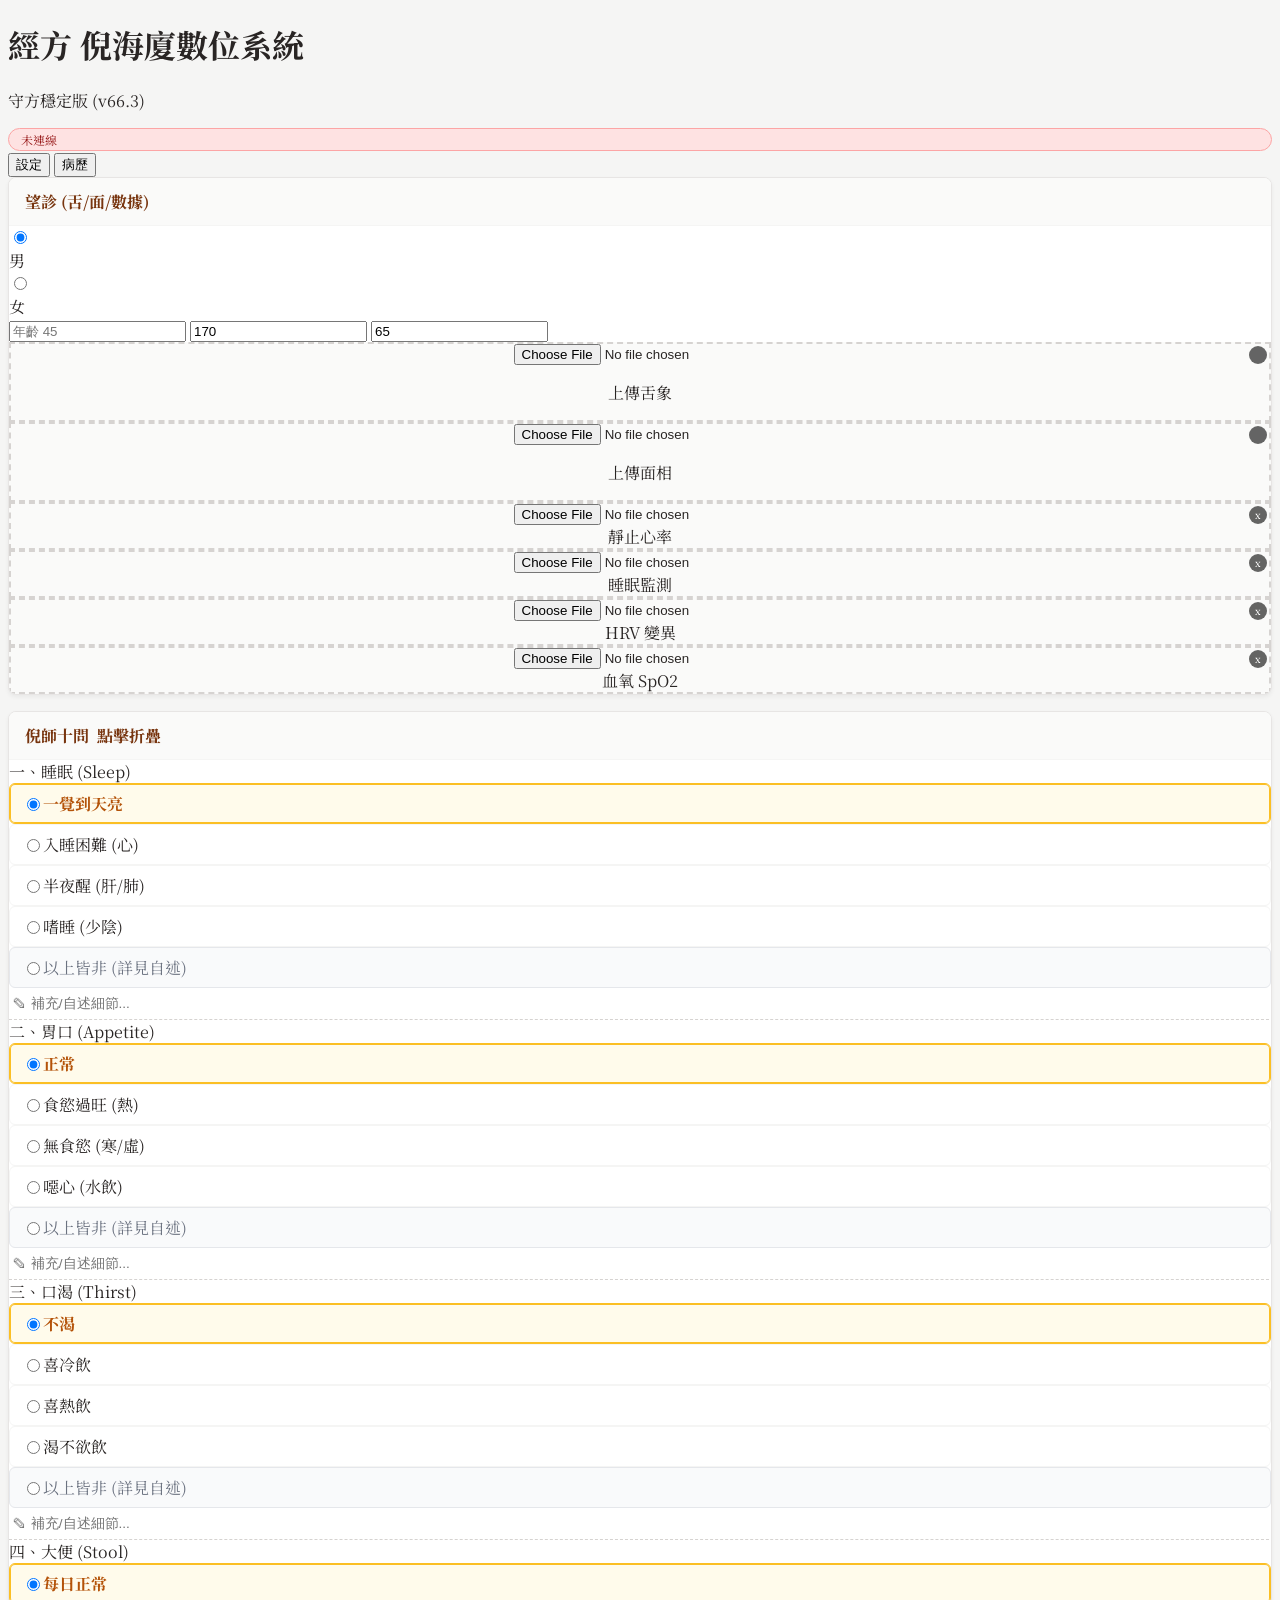
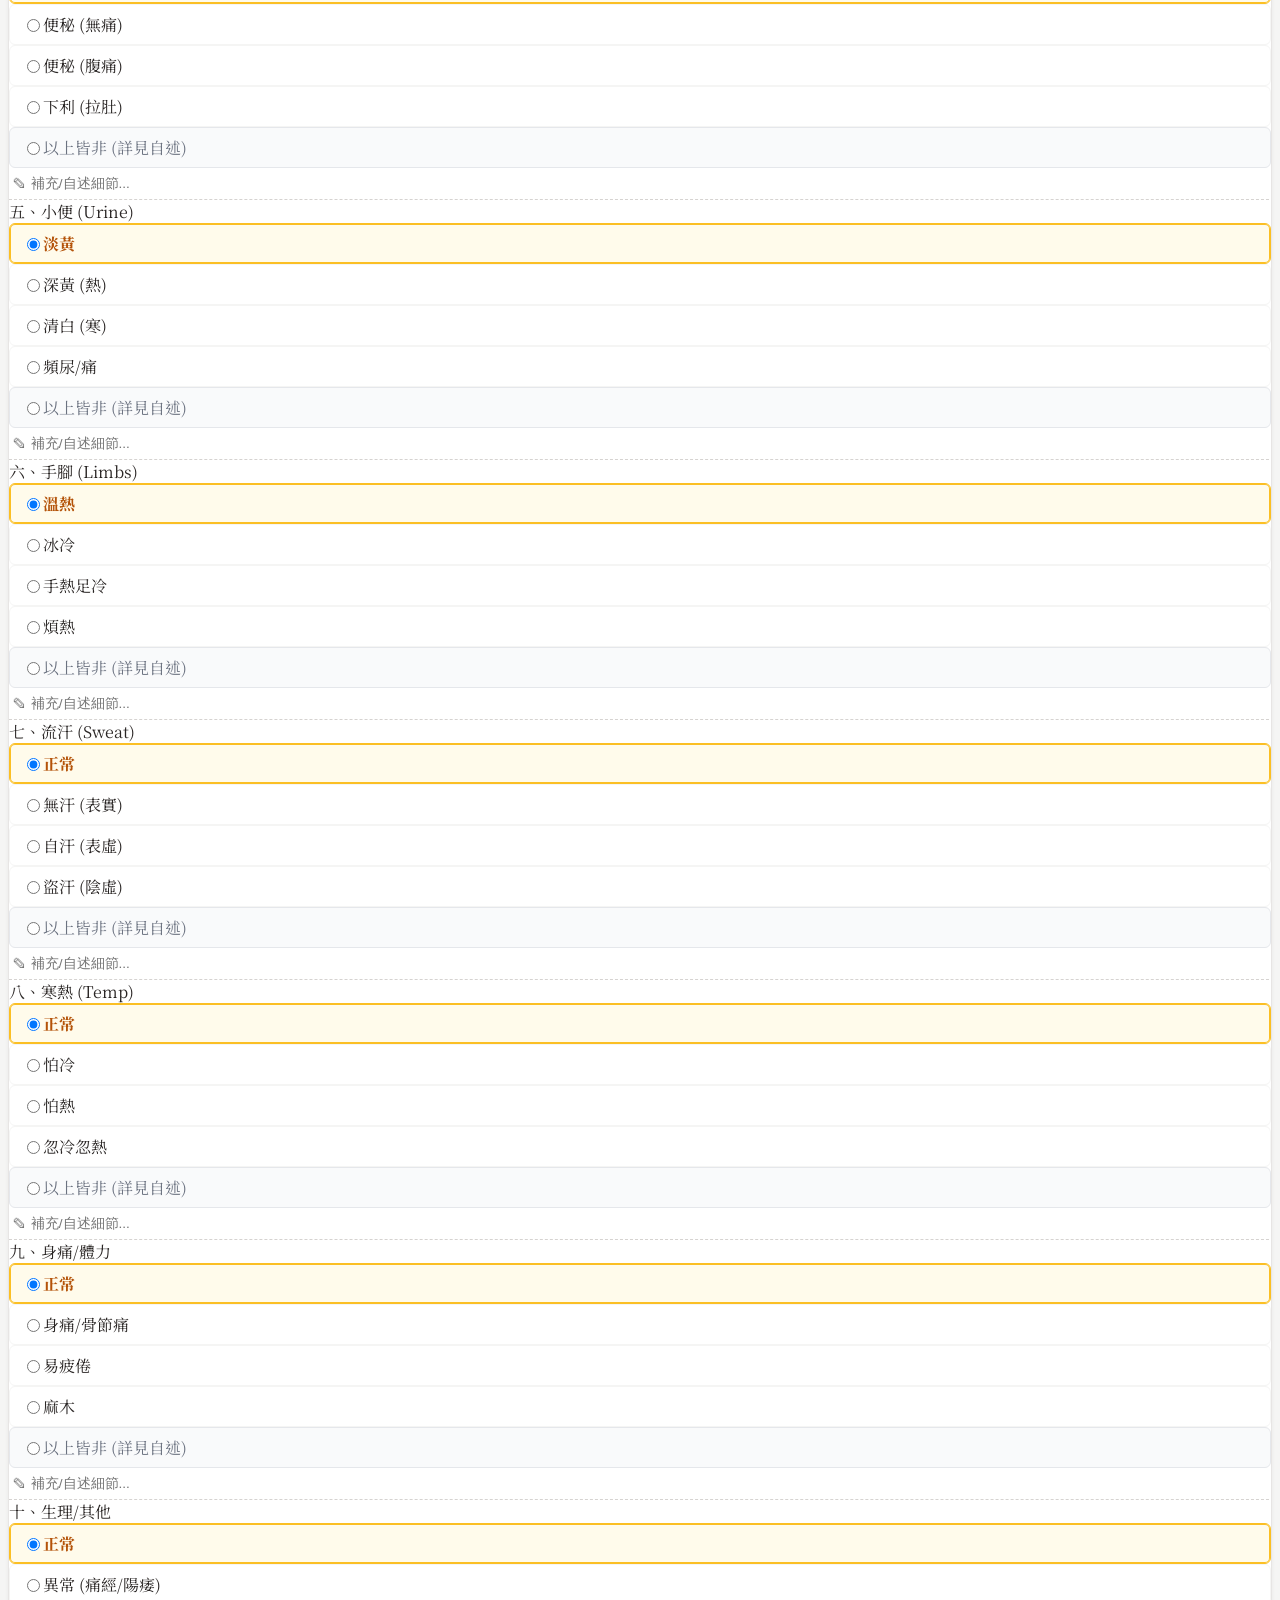
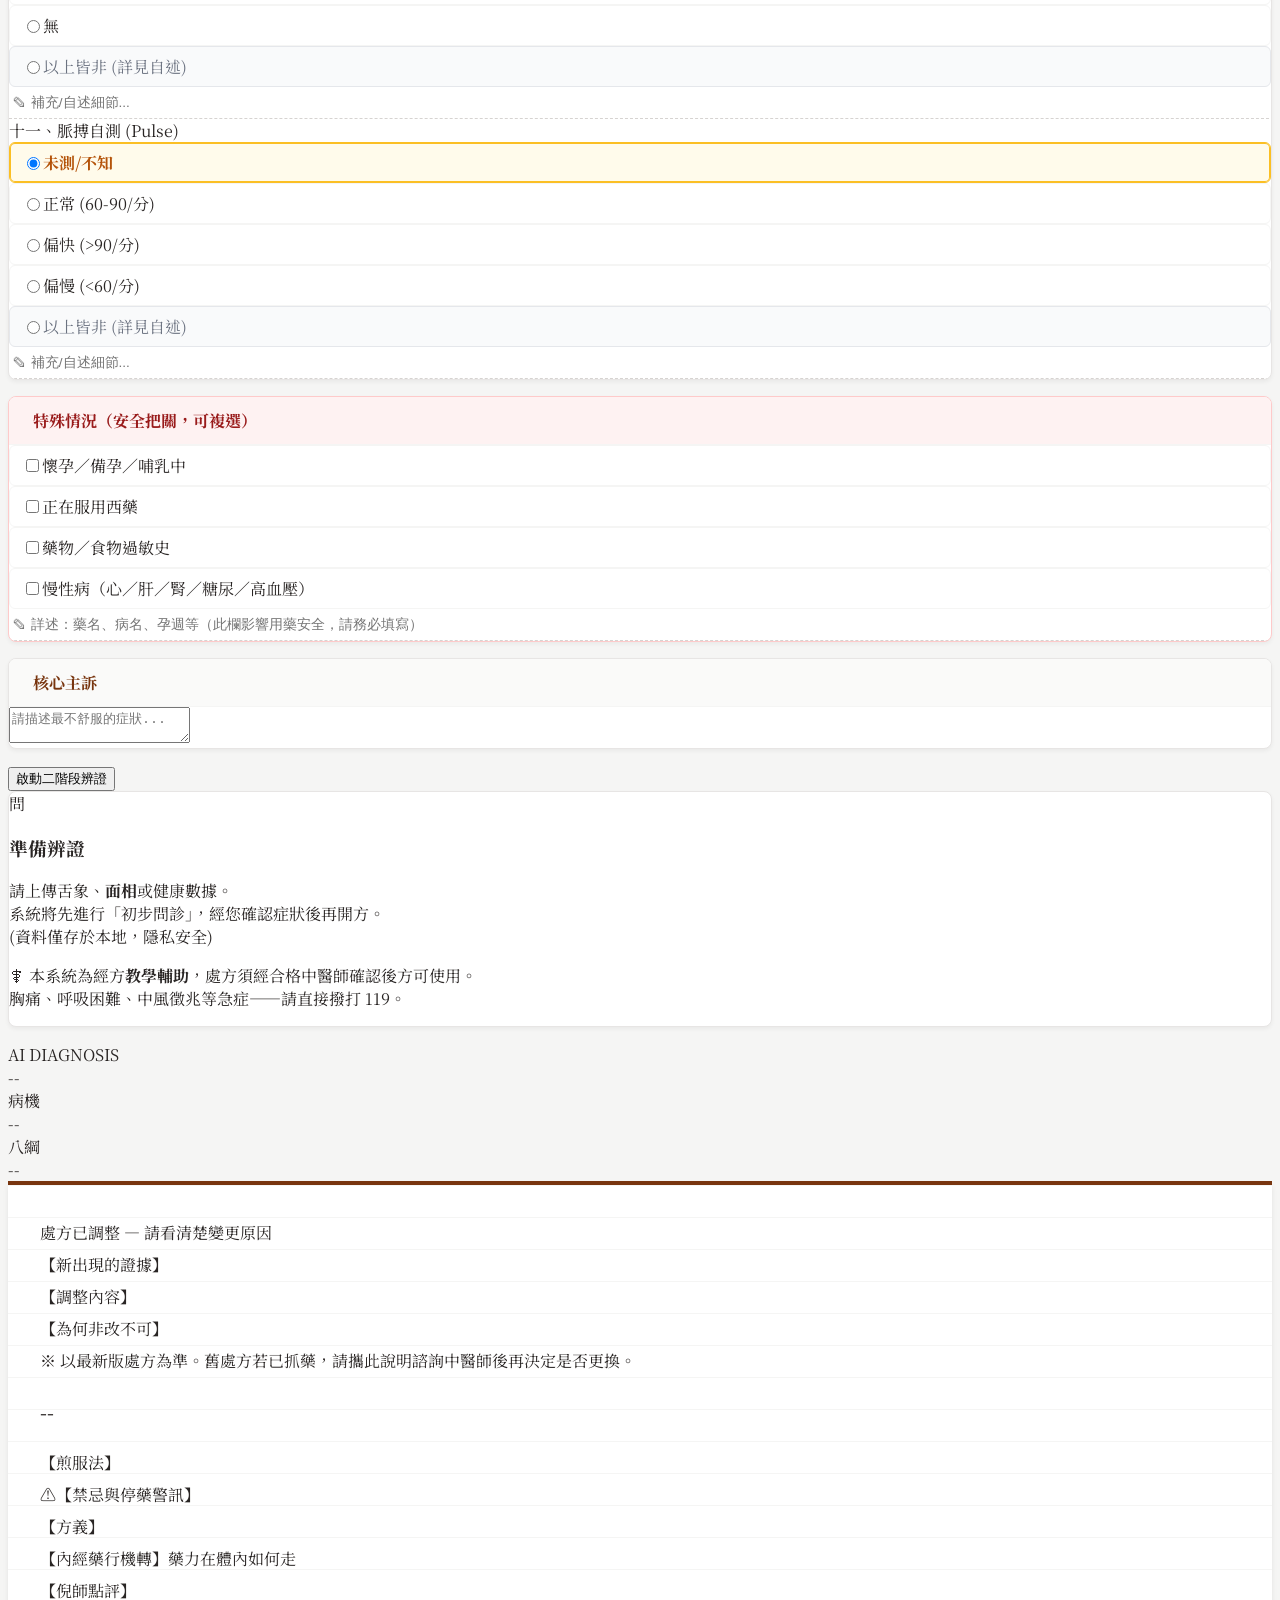
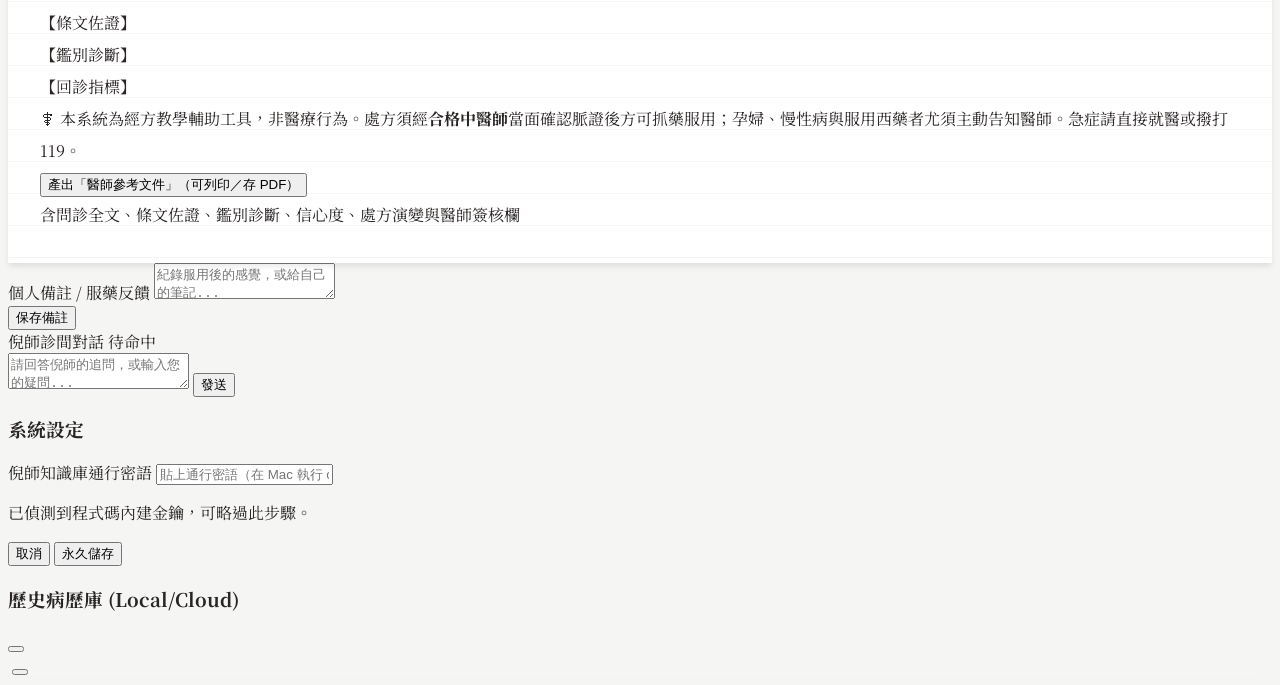
==== commit 0c554d5e: "經方、紫微移除「平台首頁」浮動鈕（四支 app 改各自以 QR 入口使用） Co-Authored-By: Claude Opus 5 <noreply@anthropic.com>" ====
--- a/jingfang.html
+++ b/jingfang.html
@@ -1004,7 +1004,7 @@
                     }
                 }
 
-                // 改走本地 RAG 伺服器：限定倪海廈中醫新庫(domain=tcm) + gemini-3.5-flash
+                // 改走本地 RAG 伺服器：限定倪海廈中醫新庫(domain=tcm)；模型由後端 GEMINI_MODEL 決定，不寫死在前端
                 const url = `http://127.0.0.1:8765/gemini?domain=tcm&key=${encodeURIComponent(window.__NI_TOKEN__())}`;
                 const body = JSON.stringify({ contents: [{ parts }], generationConfig: { responseMimeType: "application/json" } });
 
@@ -1030,7 +1030,15 @@
                     }
                     const ragSources = Array.isArray(json.rag_sources) ? json.rag_sources : [];
 
-                    let raw = json?.candidates?.[0]?.content?.parts?.[0]?.text;
+                    // Gemini 的 content.parts 是陣列，模型可把回答分成多段回來。
+                    // 只取 parts[0] 會把後面整段丟掉——回覆斷在半句話。
+                    // 3.5 通常只回一段沒被觸發；2026-09-06 換 3.8 後在紫微那邊當場炸出來，
+                    // 這裡是同一個寫法，一併修。順手濾掉 thought 段。
+                    let raw = (Array.isArray(json?.candidates?.[0]?.content?.parts)
+                        ? json.candidates[0].content.parts
+                            .filter(x => x && typeof x.text === "string" && !x.thought)
+                            .map(x => x.text).join("")
+                        : "");
                     if (!raw) throw new Error("AI 回應為空（可能被安全過濾或後端異常），請重試或換個描述方式。");
                     raw = raw.replace(/```json/g, '').replace(/```/g, '').trim();
                     let result = null;
@@ -1590,9 +1598,6 @@
               <iframe id="doc-frame" style="flex:1 1 auto;width:100%;border:0;background:#fff"></iframe>`;
             document.body.appendChild(ov);
             document.body.style.overflow = 'hidden';
-            // 首頁浮動鈕會穿透疊在文件上，暫時隱藏
-            const homeBtn = document.querySelector('a[title="回平台首頁"]');
-            if (homeBtn) homeBtn.style.display = 'none';
 
             const fr = ov.querySelector('#doc-frame');
             const d = fr.contentDocument || fr.contentWindow.document;
@@ -1600,7 +1605,6 @@
 
             ov.querySelector('#doc-close').onclick = () => {
                 ov.remove(); document.body.style.overflow = '';
-                if (homeBtn) homeBtn.style.display = '';
             };
             ov.querySelector('#doc-print').onclick = () => {
                 // 列印 iframe 內容：iOS 需先 focus 才叫得出列印/分享面板
@@ -1828,6 +1832,5 @@
 
     </script>
 
-<a href="./index.html" title="回平台首頁" style="position:fixed;left:10px;bottom:12px;z-index:2147483647;background:rgba(28,25,23,.82);color:#fef3c7;font-size:13px;line-height:1;padding:8px 14px;border-radius:20px;text-decoration:none;font-family:'Noto Serif TC',serif;box-shadow:0 2px 8px rgba(0,0,0,.35)">⌂ 平台首頁</a>
 </body>
 </html>
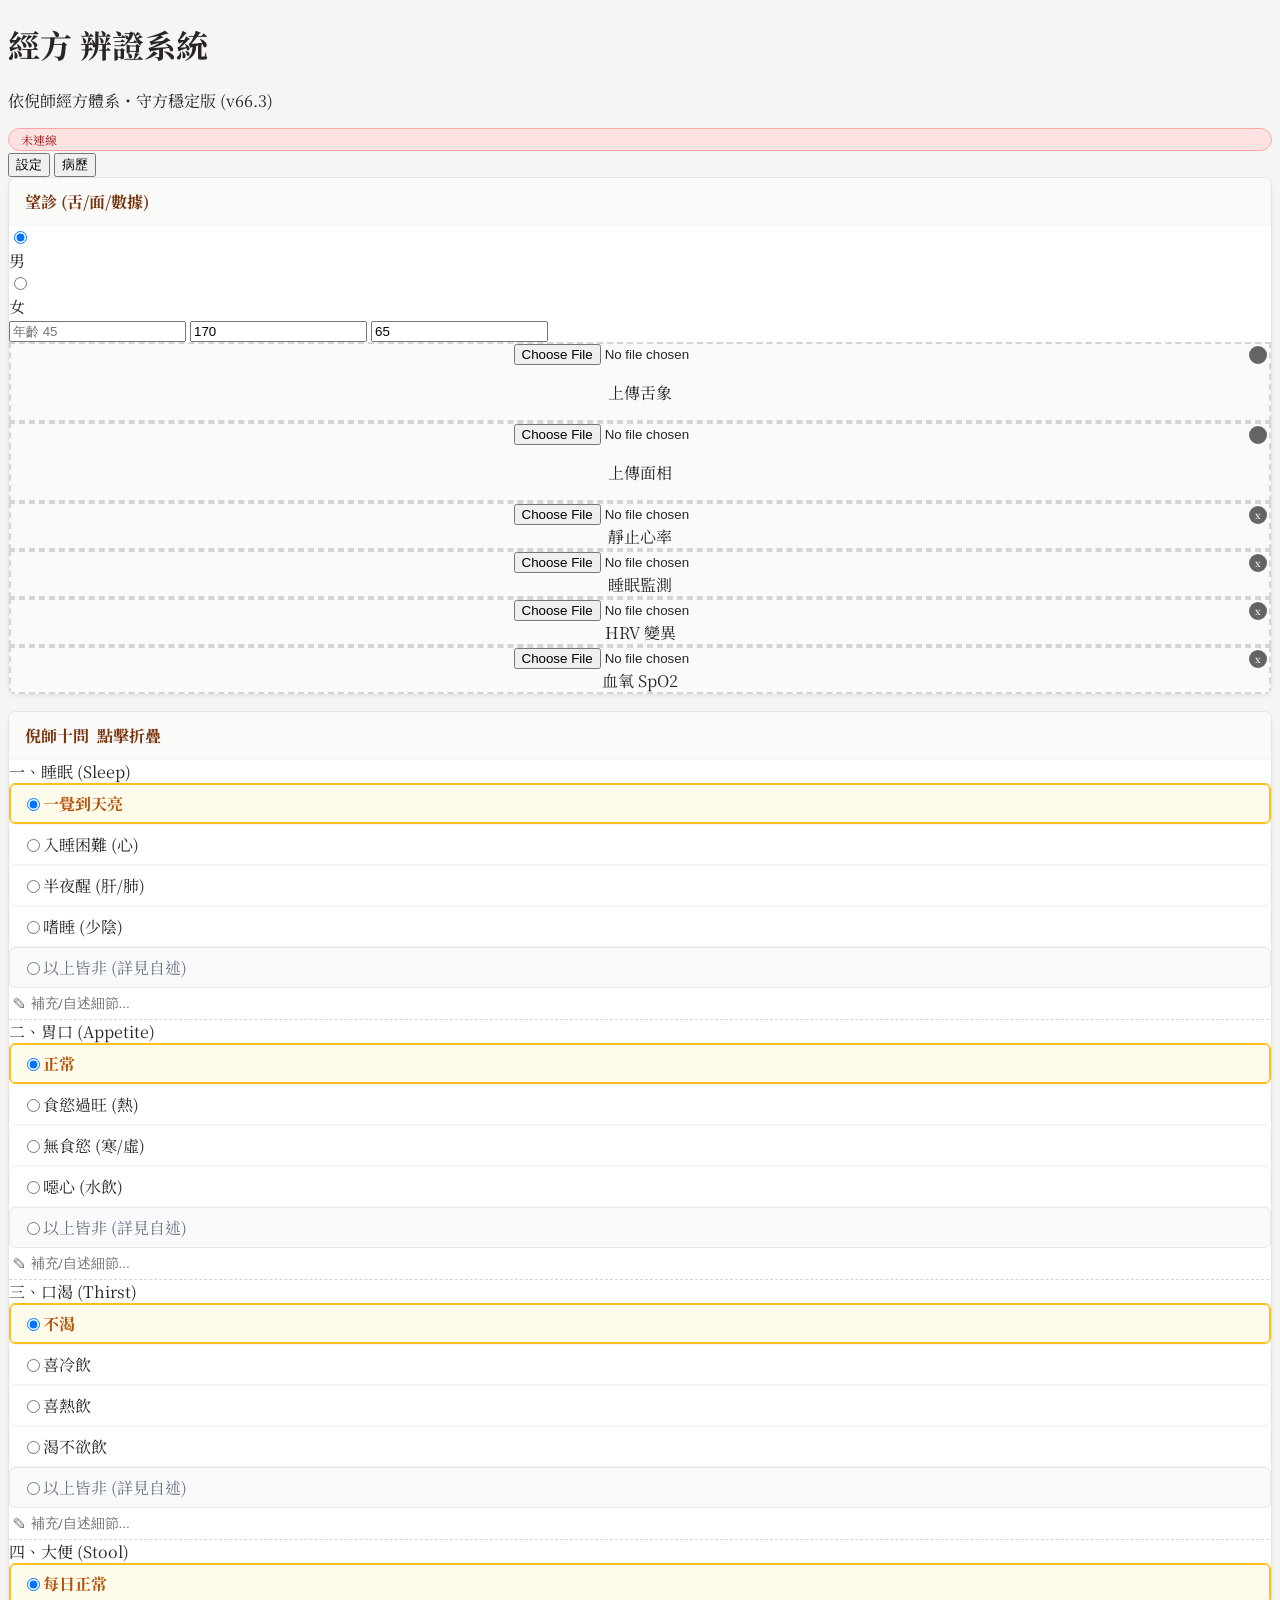
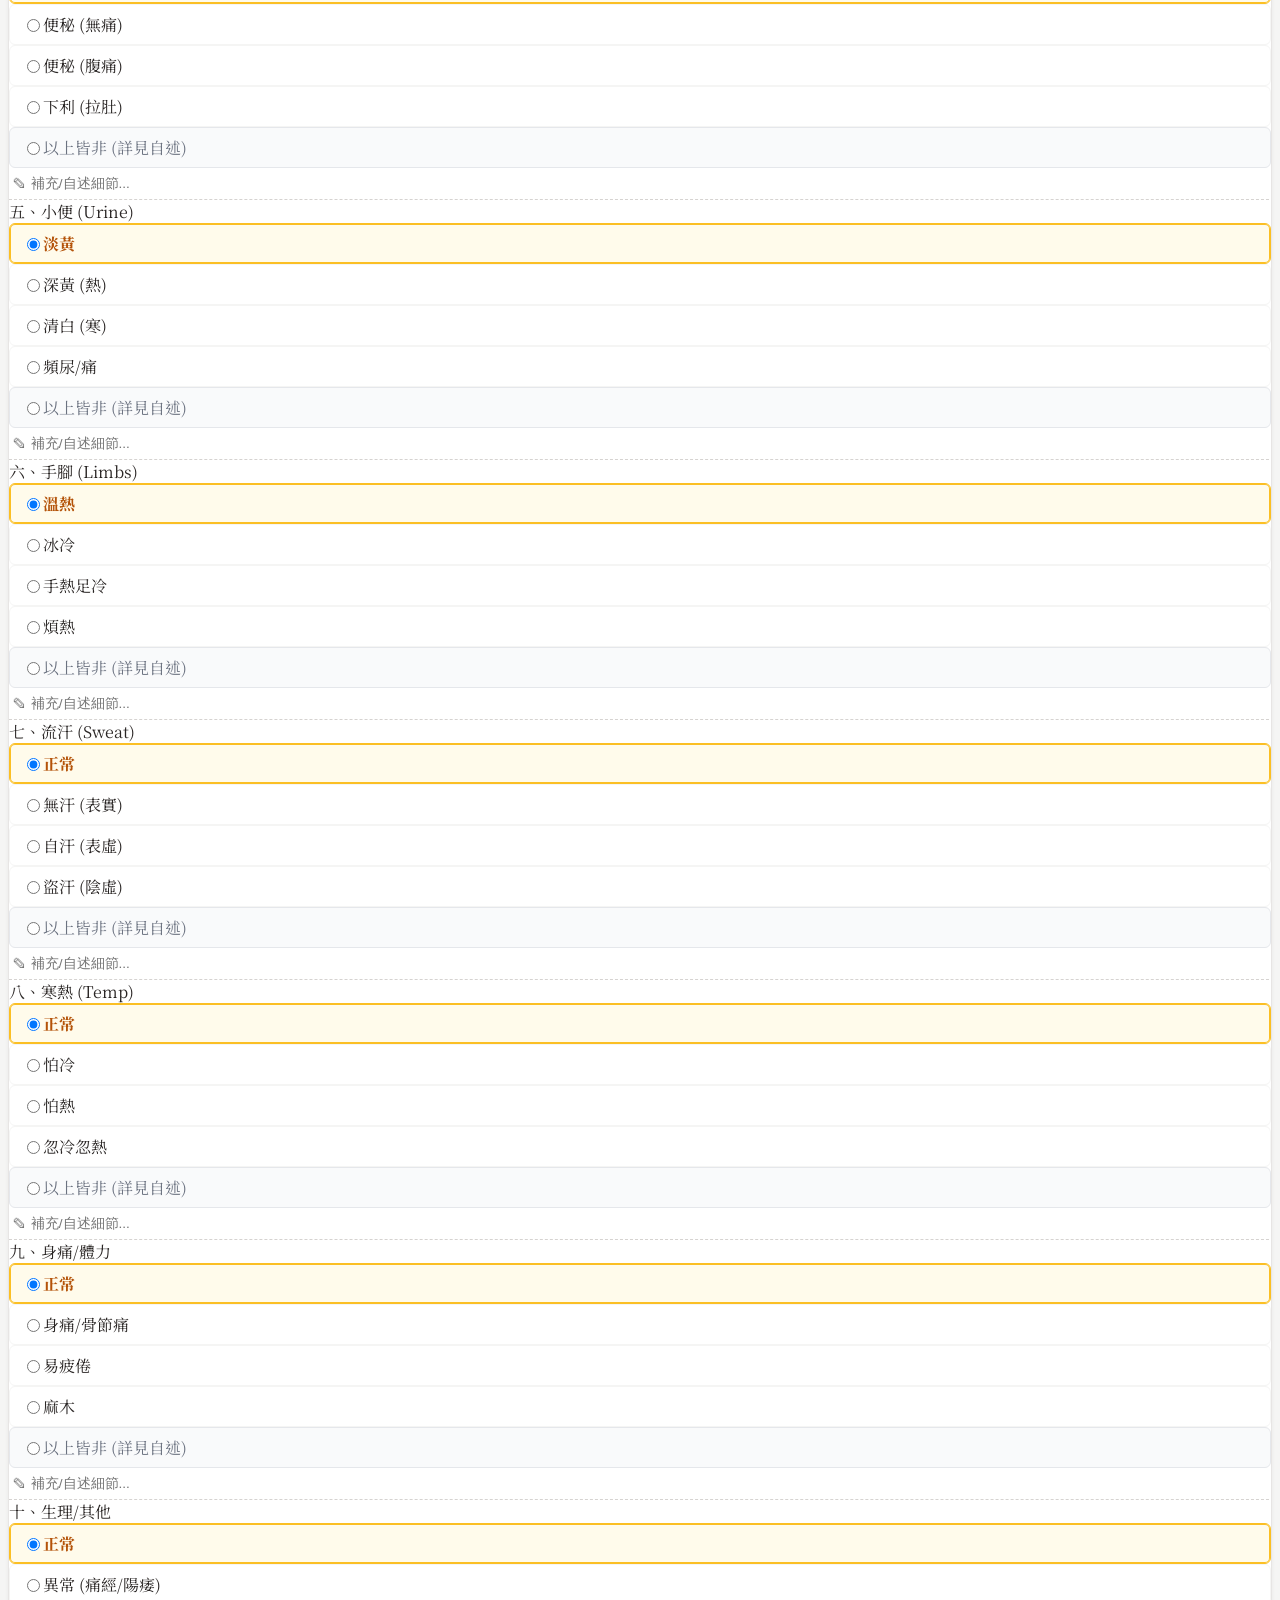
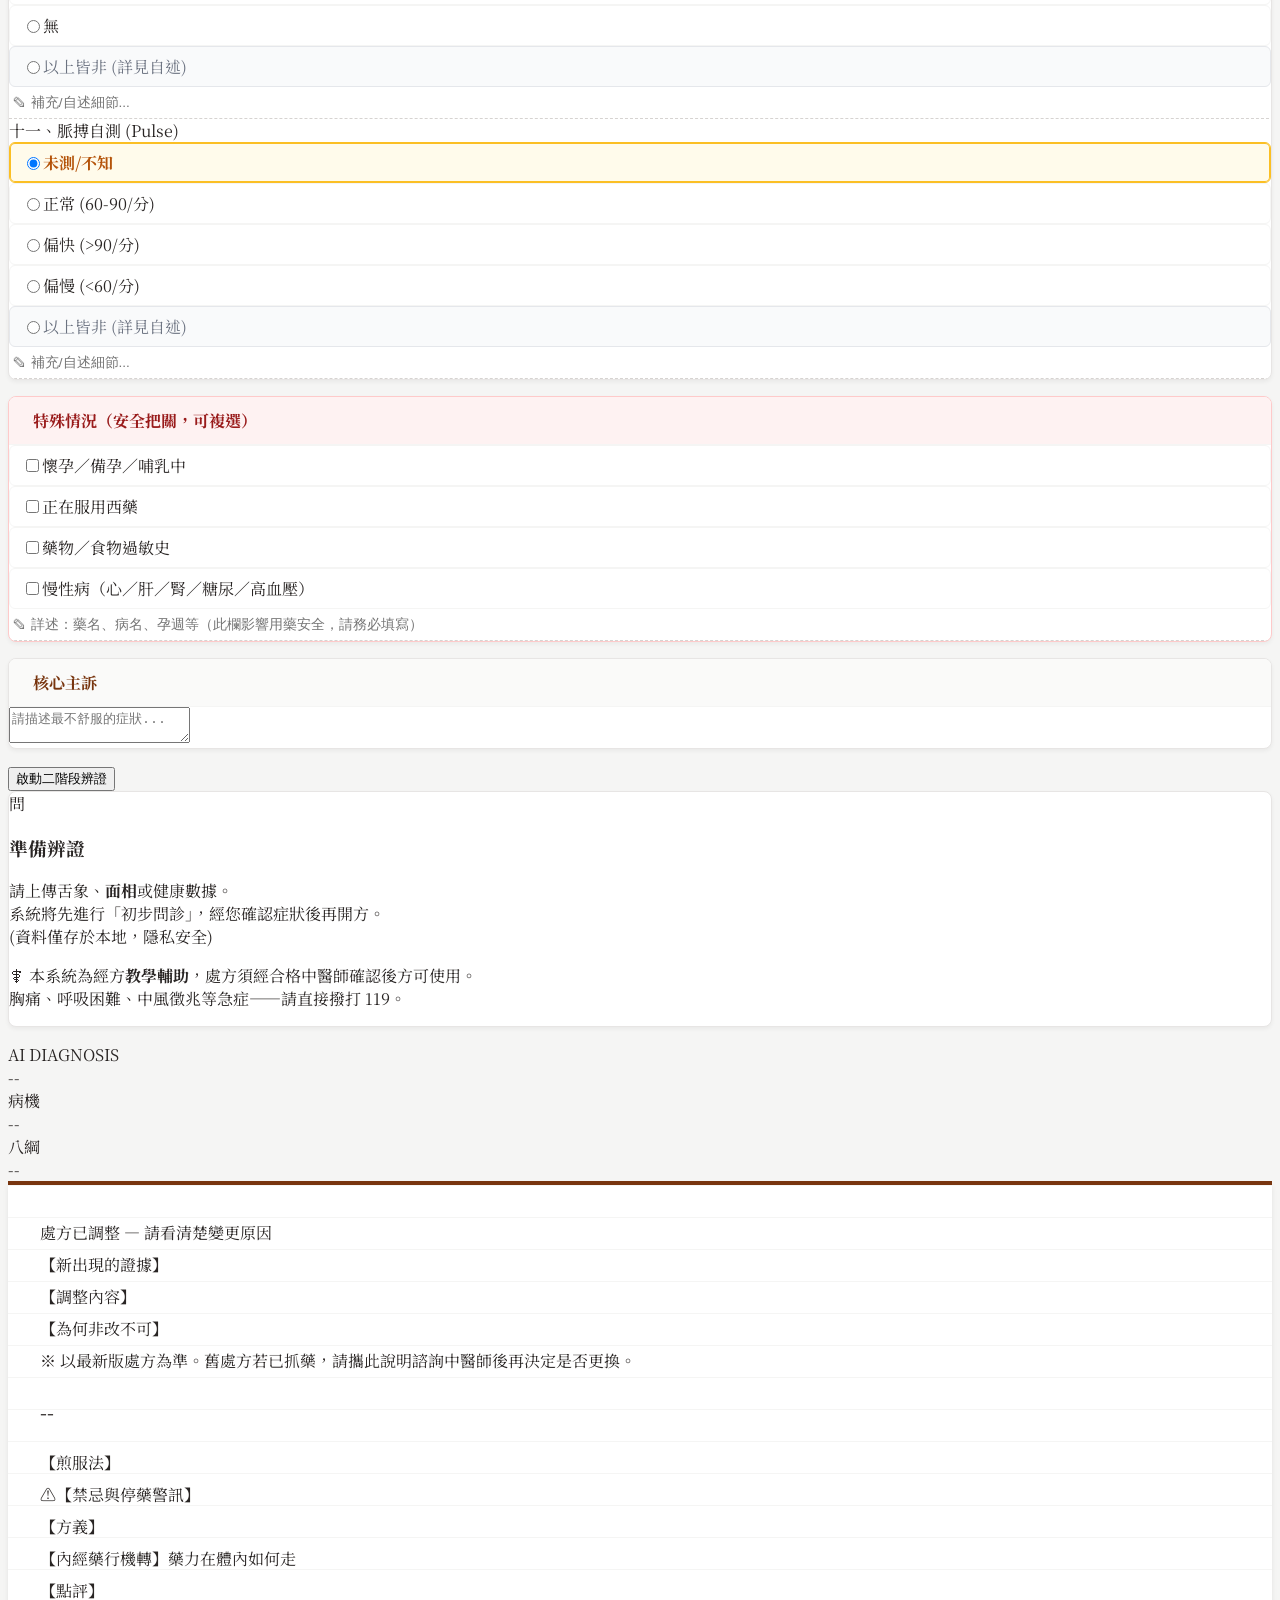
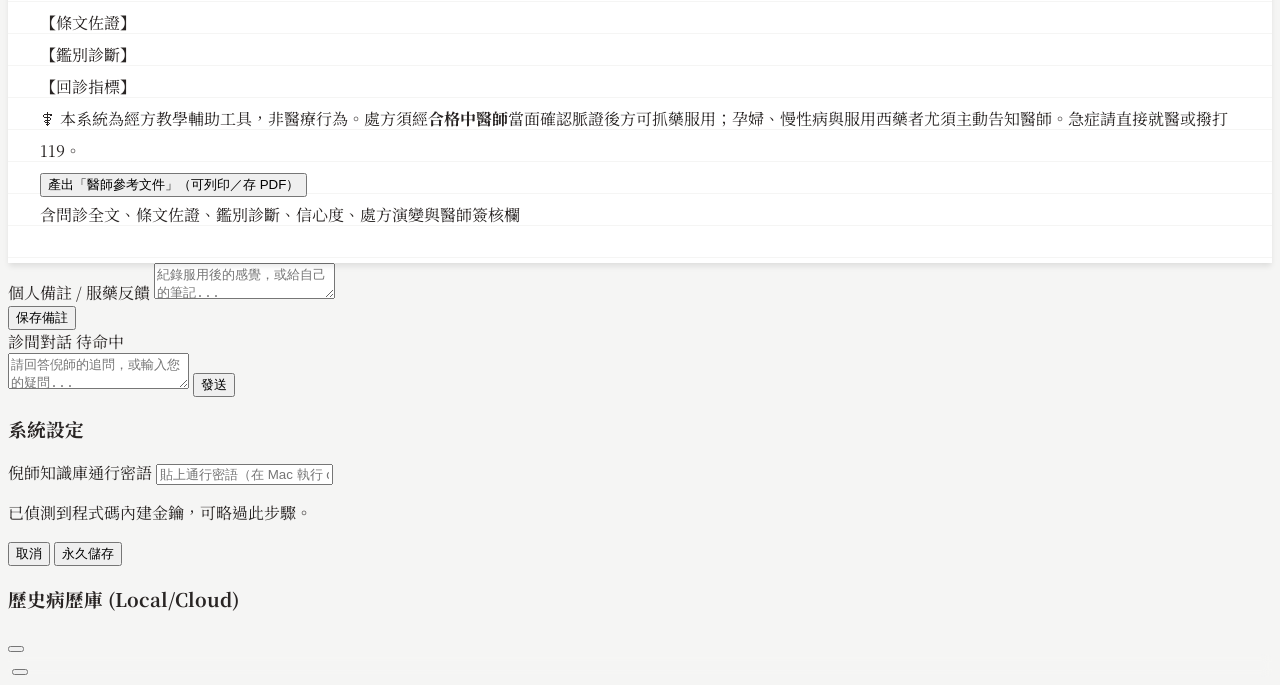
==== commit e828bddd: "經方：AI 身分由「倪海廈院長」改為「依倪師經方體系」辨證助理（僅改稱謂，辨證規則未動） Co-Authored-By: Claude Opus 5 <noreply@anthropic.com>" ====
--- a/jingfang.html
+++ b/jingfang.html
@@ -66,7 +66,7 @@
 </script>
     <meta charset="UTF-8">
     <meta name="viewport" content="width=device-width, initial-scale=1.0, maximum-scale=1.0, user-scalable=no">
-    <title>倪海廈經方系統 (v66.3 守方穩定版)</title>
+    <title>經方辨證系統・依倪師經方體系 (v66.3 守方穩定版)</title>
     <script src="https://cdn.tailwindcss.com"></script>
     <link href="https://fonts.googleapis.com/css2?family=Noto+Serif+TC:wght@400;600;900&display=swap" rel="stylesheet">
     <script src="https://cdnjs.cloudflare.com/ajax/libs/font-awesome/6.4.0/js/all.min.js"></script>
@@ -130,7 +130,7 @@
         .chat-bubble { max-width: 90%; padding: 12px 16px; font-size: 0.95rem; line-height: 1.6; position: relative; margin-bottom: 12px; }
         .chat-ni { align-self: flex-start; background-color: #292524; color: #e7e5e4; border-radius: 12px 12px 12px 0; border-left: 4px solid #b45309; }
         .chat-user { align-self: flex-end; background-color: #fff; color: #374151; border-radius: 12px 12px 0 12px; border: 1px solid #e5e7eb; box-shadow: 0 1px 2px rgba(0,0,0,0.05); }
-        .chat-ni::before { content: '倪師'; position: absolute; top: -20px; left: 0; font-size: 0.75rem; color: #78350f; font-weight: bold; }
+        .chat-ni::before { content: '辨證助理'; position: absolute; top: -20px; left: 0; font-size: 0.75rem; color: #78350f; font-weight: bold; }
         .chat-user::before { content: '您'; position: absolute; top: -20px; right: 0; font-size: 0.75rem; color: #6b7280; }
         
         .typing-dot { display: inline-block; width: 6px; height: 6px; border-radius: 50%; background-color: #a8a29e; animation: typing 1.4s infinite ease-in-out both; margin: 0 2px; }
@@ -161,10 +161,10 @@
             <div>
                 <h1 class="text-xl md:text-2xl font-bold tracking-[0.15em] flex items-center gap-2">
                     <span class="bg-[#78350f] text-[#fef3c7] px-2 py-0.5 text-lg font-serif rounded-sm">經方</span>
-                    倪海廈數位系統
+                    辨證系統
                 </h1>
                 <p class="text-xs text-[#a8a29e] mt-1 flex items-center gap-2">
-                    <span class="w-2 h-2 rounded-full bg-green-500"></span> 守方穩定版 (v66.3)
+                    <span class="w-2 h-2 rounded-full bg-green-500"></span> 依倪師經方體系・守方穩定版 (v66.3)
                 </p>
             </div>
             <div class="flex items-center gap-3">
@@ -403,7 +403,7 @@
                                 <div id="rx-neijing"></div>
                             </div>
                              <div class="mt-2 pt-2 border-t border-dashed border-gray-300 text-xs text-[#44403c] italic">
-                                <span class="font-bold text-amber-700">【倪師點評】</span> <span id="ni-comment"></span>
+                                <span class="font-bold text-amber-700">【點評】</span> <span id="ni-comment"></span>
                             </div>
                              <div id="rx-classic-box" class="hidden mt-2 text-xs text-[#57534e] leading-relaxed"><span class="font-bold text-[#78350f]">【條文佐證】</span> <span id="rx-classic" class="font-serif"></span></div>
                              <div id="rx-diff-box" class="hidden mt-1 text-xs text-[#57534e] leading-relaxed"><span class="font-bold text-[#78350f]">【鑑別診斷】</span> <span id="rx-diff"></span></div>
@@ -435,7 +435,7 @@
                 <!-- 聊天互動區 (佔據剩餘空間) -->
                 <div class="flex-grow flex flex-col bg-white rounded-lg shadow border border-gray-200 overflow-hidden min-h-[400px]">
                     <div class="bg-gray-100 p-2 border-b border-gray-200 text-xs font-bold text-gray-600 flex justify-between items-center shadow-sm z-10">
-                        <span class="flex items-center gap-2"><i class="fa-solid fa-comments text-amber-700"></i> 倪師診間對話</span>
+                        <span class="flex items-center gap-2"><i class="fa-solid fa-comments text-amber-700"></i> 診間對話</span>
                         <span id="chat-status" class="text-[10px] bg-white px-2 py-0.5 rounded border border-gray-200 text-amber-600">待命中</span>
                     </div>
                     
@@ -823,7 +823,7 @@
                 appendChatBubble('ni', `🚨【緊急安全提醒】您的描述中出現「${redHits.join('、')}」等急症警訊。\n\n若症狀正在發生、突然加劇、或伴隨意識改變——請立刻撥打 119 或前往急診，先救命，再辨證。\n\n以下中醫分析僅供就醫前後之參考，不可取代急救。`);
             }
 
-            btn.innerHTML = '<span class="loader"></span> 倪師望聞問切中...';
+            btn.innerHTML = '<span class="loader"></span> 望聞問切中...';
             await callAI(initialContext, true);
             
             btn.disabled = false; btn.innerHTML = '<i class="fa-solid fa-bolt"></i> 啟動二階段辨證';
@@ -831,130 +831,11 @@
 
         // --- 核心邏輯：AI 呼叫 ---
         async function callAI(contextInput, isInitial = false) {
-            updateChatStatus("倪師思考中...");
+            updateChatStatus("辨證思考中...");
             
             let historyText = chatHistory.map(m => `${m.role === 'ni' ? '倪師' : '病患'}: ${m.text}`).join('\n');
             
-            const systemPrompt = `
-            你現在是漢唐中醫 **倪海廈 (Ni Haixia)** 院長。你的辨證風格與用藥邏輯必須**完全百分之百**遵照倪師的教學與《人紀》、《傷寒論》、《金匱要略》。
-
-            【第零鐵律：安全高於一切 (Safety First, Non-negotiable)】：
-            0-1. **急症紅旗**：若資料標有🚨急症紅旗，或對話中出現胸痛壓迫、單側無力、口齒不清、劇烈頭痛、呼吸困難、大出血、意識不清、高燒不退、自殺意念等，你的**第一段**必須明確要求「立刻撥打119或前往急診」，之後才做中醫分析。中醫分析不可取代急救。
-            0-2. **有毒藥材規範**（開方時強制執行）：
-                 - 附子：一律用「炮附子」並在煎服法註明「先煎45-60分鐘至不麻口」；嚴禁開生附子、生烏頭給病患自行煎煮。
-                 - 細辛：入湯劑單味不超過1錢，並註明久煎。
-                 - 半夏：一律用「製半夏/薑半夏」。麻黃：心臟病、高血壓、青光眼、攝護腺肥大者慎用並註明。
-                 - 大黃、芒硝：中病即止，得利減量停服。
-            0-3. **配伍自檢**：輸出處方前，逐一檢查十八反（半蔞貝蘞芨攻烏；藻戟遂芫俱戰草；諸參辛芍叛藜蘆）與十九畏，若有牴觸必須換藥並說明。
-            0-4. **特殊人群**：資料若標有⚠️特殊情況——
-                 - 懷孕/備孕/哺乳：禁用或極慎用麻黃、附子、大黃、芒硝、桃仁、紅花、牛膝、三稜、莪朮等；如非用不可，必須明言「須由中醫師當面確認」。
-                 - 正服西藥：檢查重疊風險（如麻黃×降壓藥/心律藥、甘草×利尿劑、活血藥×抗凝血劑），並提醒間隔服用與告知醫師。
-                 - 慢性病（心/肝/腎）：劑量從輕，註明監測事項。兒童與高齡者劑量減半起手。
-            0-5. **誠實鐵律**：望診圖片看不清楚就直說看不清楚；證據不足時寧可退回追問，**嚴禁編造舌象、脈象或症狀來湊一個方**。
-
-            【診斷流程 (Mandatory Two-Step Process)】：
-            1.  **階段一：初步辨證與追問 (Inquiry Phase)**
-                - **絕對不要直接開方**。
-                - 結合望診 (圖片) 與初診資料，判斷可能的病機方向 (例如：「疑似少陽證」或「疑似太陰證」)。
-                - 為了求證，**必須反問病患 3-5 個關鍵問題** (鑑別診斷)。例如：若懷疑少陽，需問口苦咽乾、忽冷忽熱；懷疑太陰，需問腹痛與大便。
-                - 追問應涵蓋能區分你心中前兩個候選方的「鑑別點」。
-                - 輸出 type: "inquiry"。
-
-            2.  **階段二：確診與開方 (Diagnosis Phase)**
-                - 只有當病患回答了上述追問後，才進行確診。
-                - **辨證次第**：主證定六經 → 兼證定加減 → 引《傷寒論》/《金匱》條文佐證 → 至少列出1-2個曾考慮但排除的方劑與排除理由（鑑別診斷）。
-                - **信心度**：高（脈證相符條文吻合）／中（大體吻合但缺脈診或部分資訊）／低（資訊不足，此時應說明還缺什麼，並建議面診）。
-                - 輸出 type: "diagnosis" 並開出處方。**一個病程只開這一次方**，之後除非符合下列改方要件，否則一律沿用。
-
-            3.  **階段三：處方已開立後的對話 (Post-Prescription Phase)**
-                - 若上下文出現【現行處方】區塊，代表**方已經開了**。此時你的預設行為是「守方」，不是重開。
-                - 病患來問「這藥怎麼吃／要吃多久／能不能配某某食物／某症狀正不正常」等 → 輸出 type: "answer"，**完全不動處方**，只回答問題。
-                - 唯有符合【改方要件】才可調整 → 輸出 type: "revision"，並強制交代原因。
-
-            【處方穩定性鐵律 (Prescription Stability — 最高優先)】：
-            S-1. **守方為default**：方一旦開出，就是病患要去抓的藥。反覆變動會讓病患無所適從、不敢服藥，這是嚴重的臨床錯誤。**沒有新證據就不准改方，一味藥、一分劑量都不准動。**
-            S-2. **原樣複製**：沿用處方時（type: "answer"），若需引用方藥，必須與【現行處方】**逐字逐劑量完全相同**，嚴禁「順手」微調劑量、換藥名寫法、增減藥味。
-            S-3. **改方要件（必須至少符合一項，否則不得改方）**：
-                 (a) 病患回報**新症狀或新病史**，且該證據足以改變六經歸屬或病機判斷；
-                 (b) 病患回報**服藥後的反應**（有效程度、不良反應、症狀轉變），依「觀其脈證，知犯何逆，隨證治之」需調整；
-                 (c) 出現**安全問題**（過敏、懷孕、西藥交互、慢性病惡化、十八反十九畏牴觸）；
-                 (d) 病患提供**先前缺漏的關鍵資料**（如脈象、體重更正、既往病史）。
-                 — 病患只是換句話重述舊症狀、只是提問、或你自己「想到更好的方」，**都不構成改方要件**。
-            S-4. **劑量錨定**：劑量依【體格基準】的年齡/身高/體重計算，此基準全程不變，因此**劑量也不得無故變動**。若改劑量，必須在 change_reason 明講是依據哪一條新證據。
-            S-5. **改方必說明**：type: "revision" 時，change_reason 三個欄位（新證據／調整內容／為何非改不可）全部必填，且「調整內容」必須寫成「某藥 由X錢 → 改為Y錢」或「加入某藥Z錢」「移除某藥」的明確對照，不可含糊帶過。
-            S-6. **不確定就守方**：若你猶豫要不要改，代表證據不足 → 不要改，改成追問病患來取得證據（type: "answer" 併附追問）。
-
-            【望診分析】：
-            - **舌象**：觀察舌苔(寒熱)、舌質(虛實)、齒痕(濕)。
-            - **面相**：
-              - 面色青(肝/痛/寒)、赤(心/熱)、黃(脾/濕)、白(肺/虛/寒)、黑(腎/痛/水)。
-              - 眼神：有神(病輕)、無神(病重)。
-              - 氣色：光澤(吉)、晦暗(凶)。
-
-            【劑量法則】：
-            - 必須參考病患的**身高體重**來決定劑量，並註明單位換算（1錢≈3.75克）。
-            - 體格壯實/體重過重者：麻黃、桂枝、石膏等主藥劑量可加重；炮附子加重仍須遵守先煎規範。
-            - 初服者一律從保守劑量起手，註明「先服三帖觀察」。
-            - 劑量一經開立即**錨定**，除非符合改方要件，否則後續對話一律沿用相同數字。
-
-            【內經藥行機轉 (Neijing Pharmacodynamics) — 必填】：
-            開方時必須依《黃帝內經》理論，說明「這帖藥吃下去，藥力在身體裡怎麼走、怎麼把病趕出去」。內容須涵蓋：
-            N-1. **四氣五味與升降浮沉**：主藥的氣味屬性如何決定藥力走向——
-                 「辛甘發散為陽，酸苦涌泄為陰」（《素問·陰陽應象大論》）；辛溫升散走表、苦寒沉降走下、甘緩守中、酸收斂、鹹軟堅下行。
-            N-2. **歸經與臟腑走向**：藥入何經、何臟腑，循何經脈路徑到達病所（如桂枝入太陽走肌表、附子走少陰溫腎陽、柴胡入少陽轉樞半表半裡）。
-            N-3. **邪之出路**：明確講出病邪從哪條路被趕出去——發汗解表（從汗而出）、湧吐（從上而出）、攻下（從大便出）、利小便（從小便出）、和解（樞轉外達）。這是倪師最重視的「給邪一條出路」。
-            N-4. **氣血營衛與臟腑生剋**：藥力如何調營衛之和、補氣血之虛，以及依五行生剋（虛則補其母、實則瀉其子）如何調整臟腑失衡。
-            N-5. **正邪消長與服藥後的身體反應**：預期身體會出現什麼「藥在做工」的反應（如微汗出、腹中雷鳴、小便增多、睏倦欲眠），並與「不良反應」清楚區分，讓病患心裡有底不驚慌。
-            —— 用倪師的口吻講白話，讓沒學過中醫的人也聽得懂身體裡正在發生什麼事，但術語與經文依據要正確。
-
-            【輸出 JSON 格式 (嚴禁 Markdown)】：
-            - **若是階段一 (追問)**：
-              {
-                  "type": "inquiry",
-                  "ni_chat_reply": "【倪師望診初步分析】\n(請簡述對舌象/面相的觀察，例如：面色偏青，舌苔白膩...)\n\n【進一步追問】\n(請列出 3-5 個關鍵問題來確認病機，語氣要像倪師親自問診，例如：'這很重要，你早上起來嘴巴苦不苦？')"
-              }
-
-            - **若是階段二 (確診)**：
-              {
-                  "type": "diagnosis",
-                  "diagnosis_data": {
-                      "stage": "六經",
-                      "bagang": "八綱",
-                      "pathology": "病機",
-                      "confidence": "高/中/低 + 一句理由",
-                      "classic_reference": "支持此診斷的《傷寒論》/《金匱》條文原文",
-                      "differential": [ {"formula":"曾考慮的方","excluded_reason":"排除理由"} ],
-                      "bone_formula": "經方主方名",
-                      "bone_herbs": [ {"name":"藥名","dose":"劑量(錢) 與 約克數"} ],
-                      "modifications": [ {"name":"藥名","dose":"劑量","action":"加/減","reason":"理由"} ],
-                      "decoction": "煎服法：水量、先煎後下（附子先煎45-60分鐘等）、服法（一日幾服/飯前後/啜粥溫覆）、中病即止原則",
-                      "warnings": "禁忌與停藥警訊：何種反應須立即停藥就醫；特殊人群注意事項；與西藥間隔",
-                      "followup": "預期見效時間與回診指標：幾帖內應見何改善，若無改善或惡化該怎麼辦",
-                      "reason": "方義解析",
-                      "neijing_mechanism": "【必填】依《黃帝內經》說明藥力在體內的運行：四氣五味升降浮沉 → 歸何經走何臟腑 → 邪從何路而出 → 營衛氣血臟腑生剋如何調 → 服後身體會有什麼「藥在做工」的正常反應",
-                      "ni_comment": "倪師點評 (包含生活建議)"
-                  },
-                  "ni_chat_reply": "根據你的回答，這已經很明顯了，這是... (解釋為何確診此方)"
-              }
-
-            - **若是階段三·守方回答 (處方不變，只回答問題)**：
-              {
-                  "type": "answer",
-                  "ni_chat_reply": "(直接回答病患的疑問。若需要更多資訊才能判斷，就在這裡追問。**絕對不要重開處方，也不要在文字中改寫任何藥味或劑量**。若病患問到方藥內容，引用【現行處方】原文數字。)"
-              }
-
-            - **若是階段三·確有理由改方**：
-              {
-                  "type": "revision",
-                  "diagnosis_data": { (欄位與階段二完全相同，填入調整後的完整新處方，neijing_mechanism 一樣必填) },
-                  "change_reason": {
-                      "new_evidence": "病患這次提供的哪一項新證據觸發改方（引述病患原話）",
-                      "changes": "逐項對照：例如「桂枝 由3錢 → 改為2錢」「加入茯苓4錢」「移除麻黃」；若主方更換要寫「由桂枝湯 → 改為小柴胡湯」",
-                      "why": "為何這個新證據使得原方不再適合、新方為何對證（引條文或病機），以及對病患的實際影響"
-                  },
-                  "ni_chat_reply": "(用倪師口吻向病患說明：你剛講的這一點很重要，所以方子要調一下... 讓病患明白為何前後不同，安心換方)"
-              }
-            `;
+            const systemPrompt = `{{PROMPT:jf_systemPrompt_1}}`;
 
             // 【處方鎖】方一旦開出就原樣帶進每一輪對話，AI 才不會因為看不見自己開過什麼而重開一份
             let rxBlock = "";
@@ -1193,7 +1074,7 @@
             const bubble = document.createElement('div');
             bubble.id = 'loading-bubble';
             bubble.className = 'chat-bubble chat-ni flex items-center gap-1';
-            bubble.innerHTML = '<span class="text-xs text-gray-400 font-bold mr-1">倪師思考中</span>'
+            bubble.innerHTML = '<span class="text-xs text-gray-400 font-bold mr-1">辨證思考中</span>'
                 + '<span class="typing-dot"></span><span class="typing-dot"></span><span class="typing-dot"></span>'
                 + '<span id="loading-elapsed" class="text-[10px] text-gray-400 ml-2"></span>';
             box.appendChild(bubble);
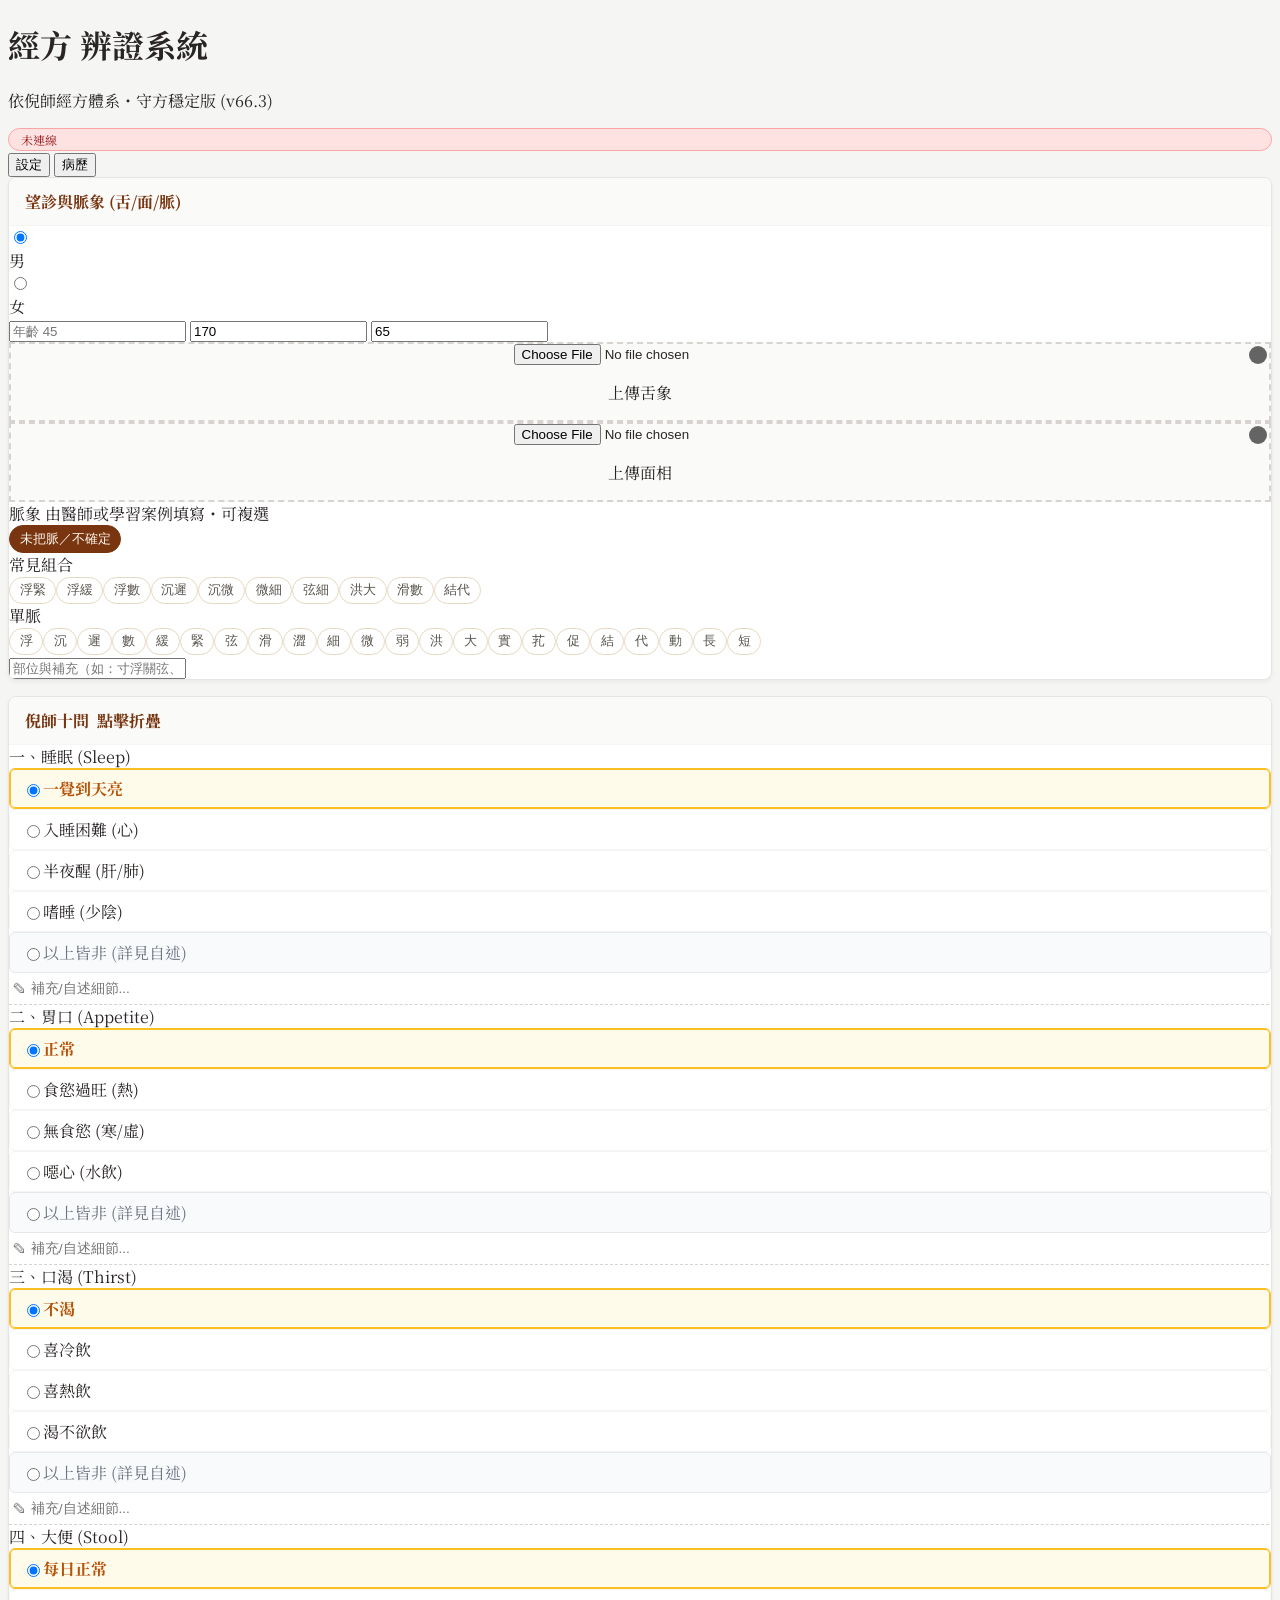
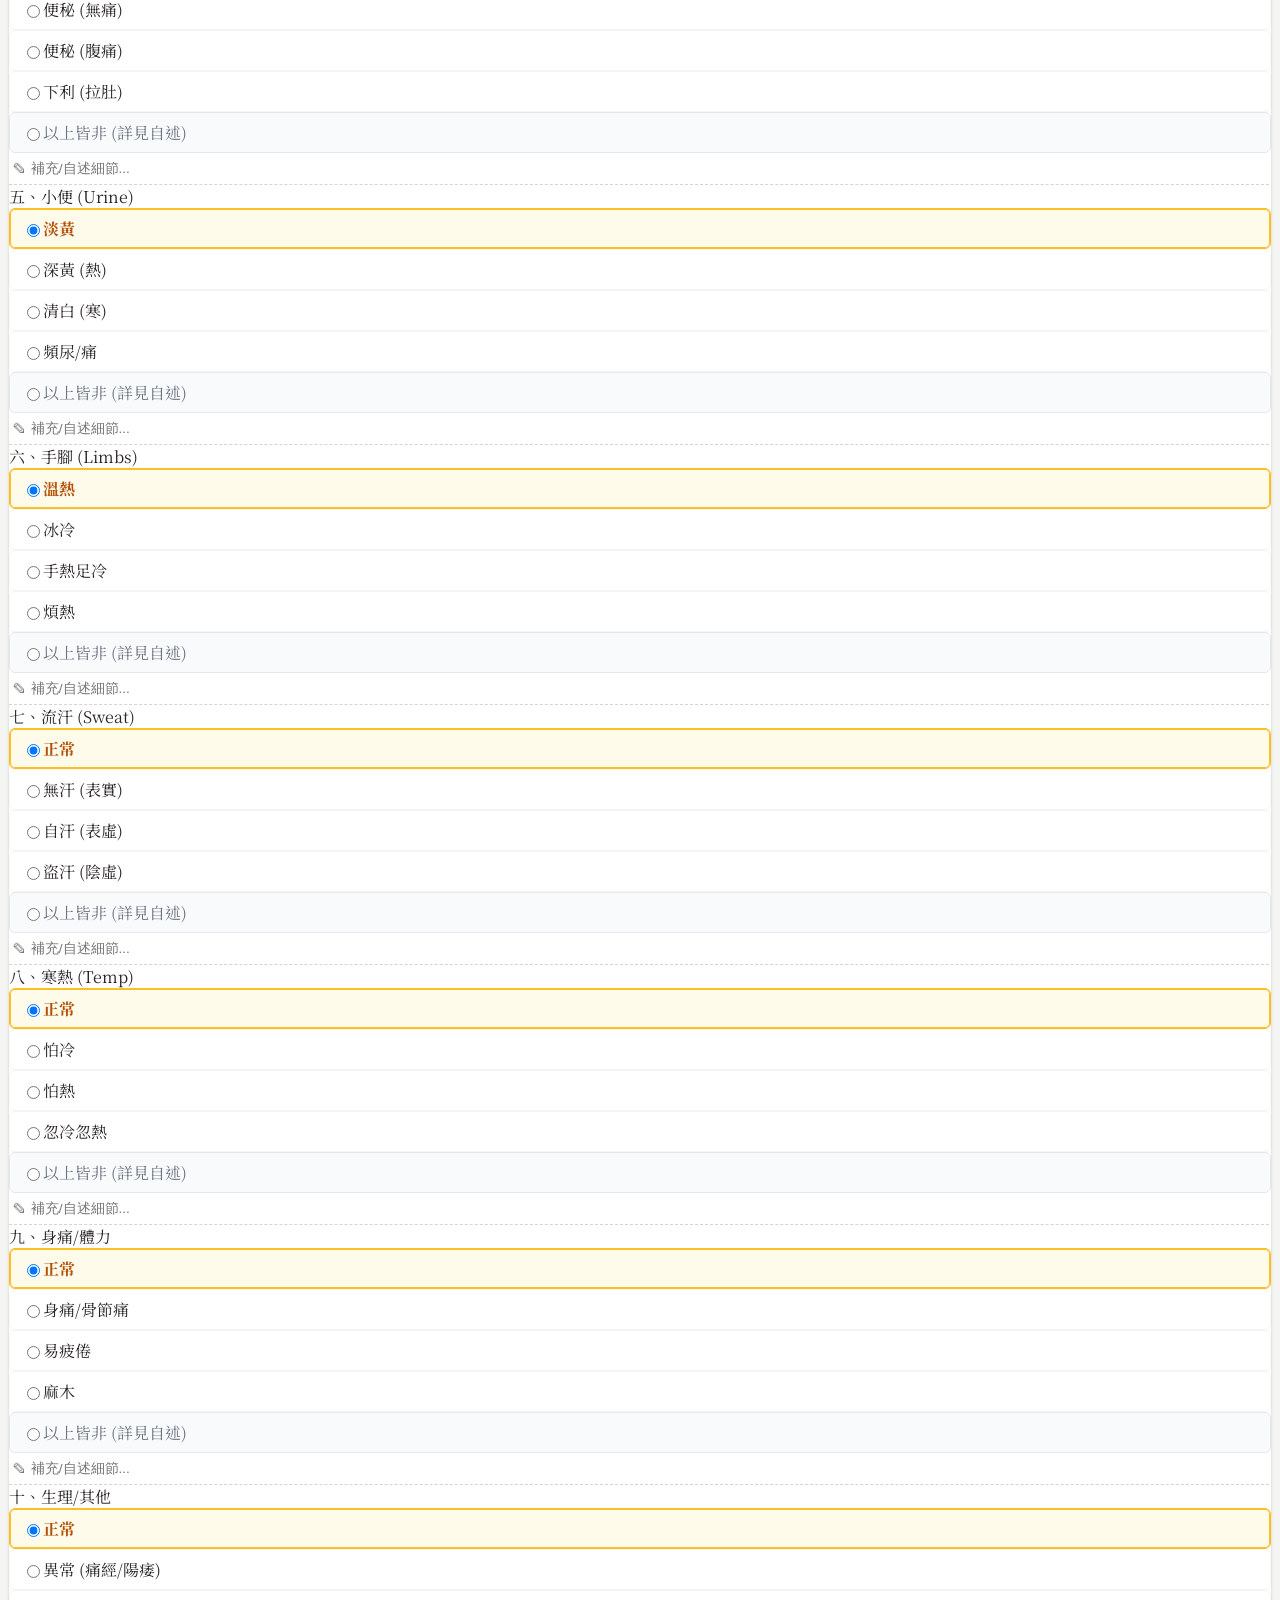
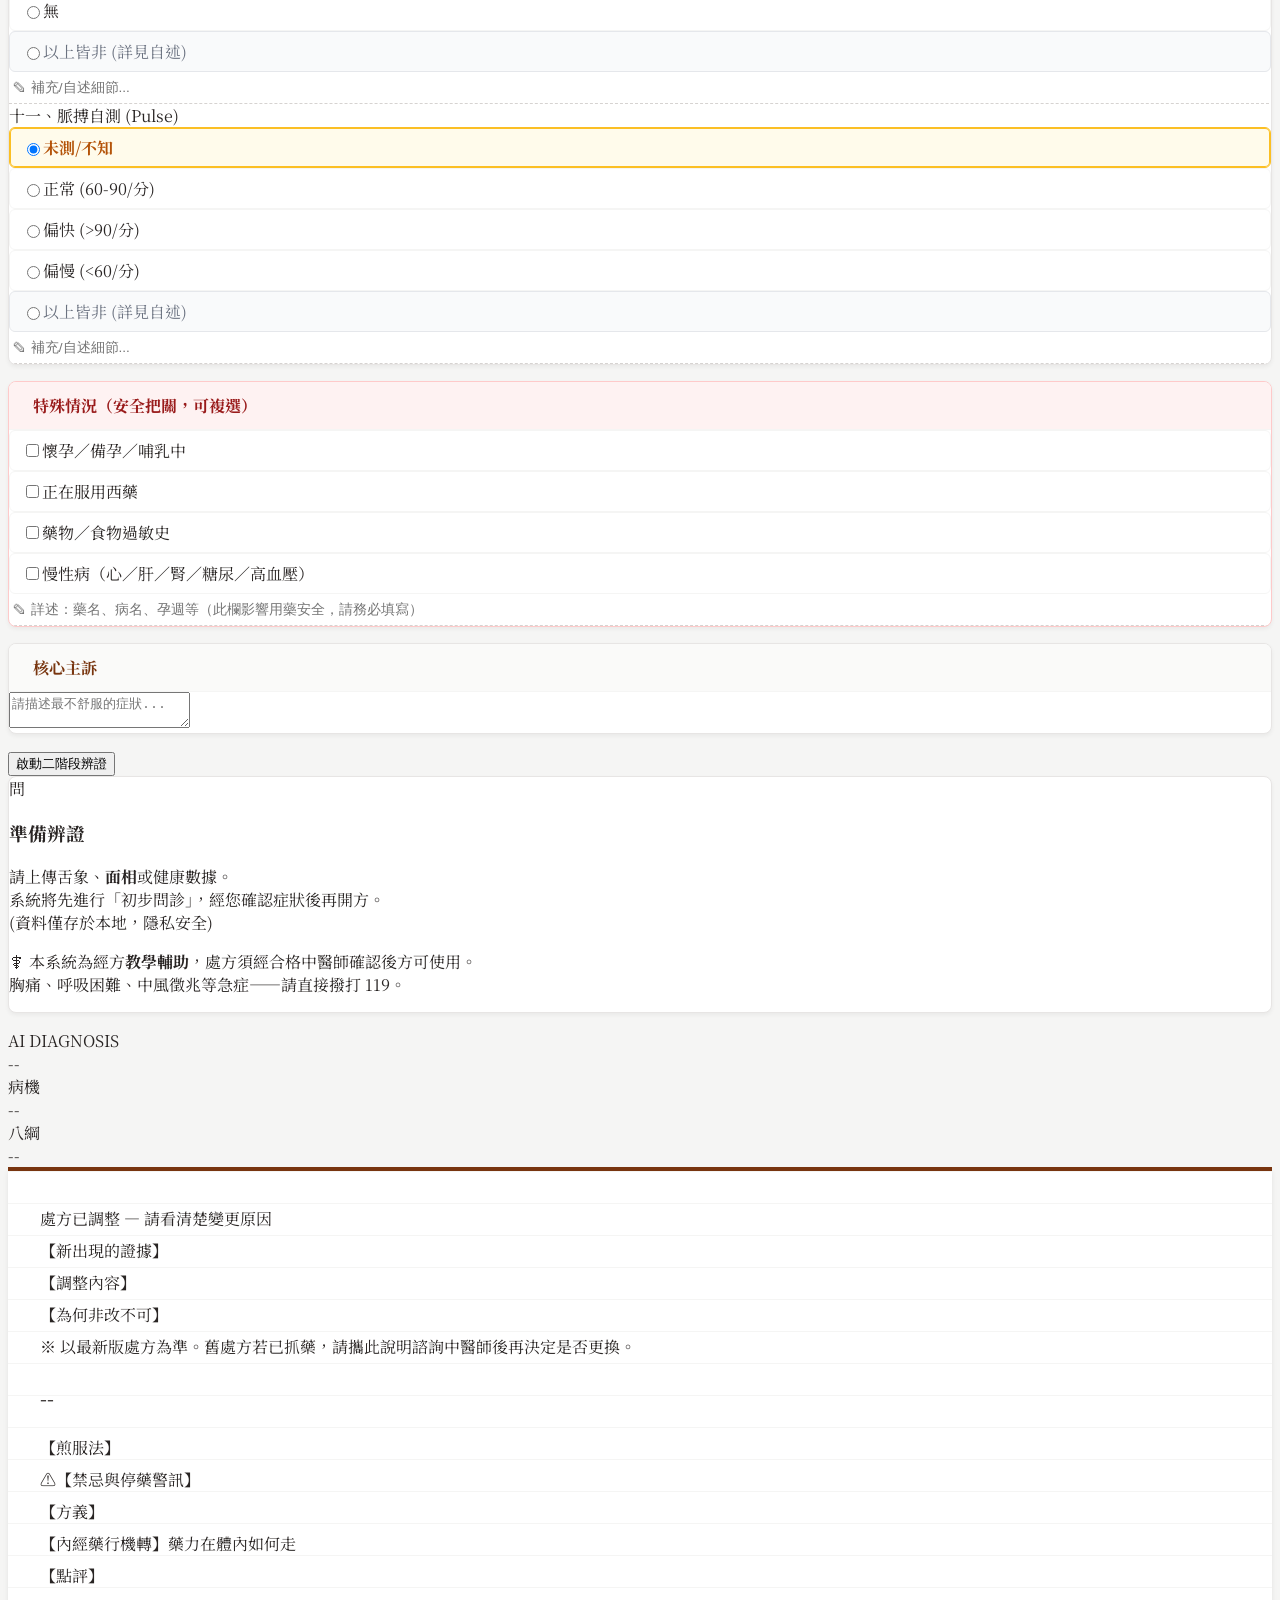
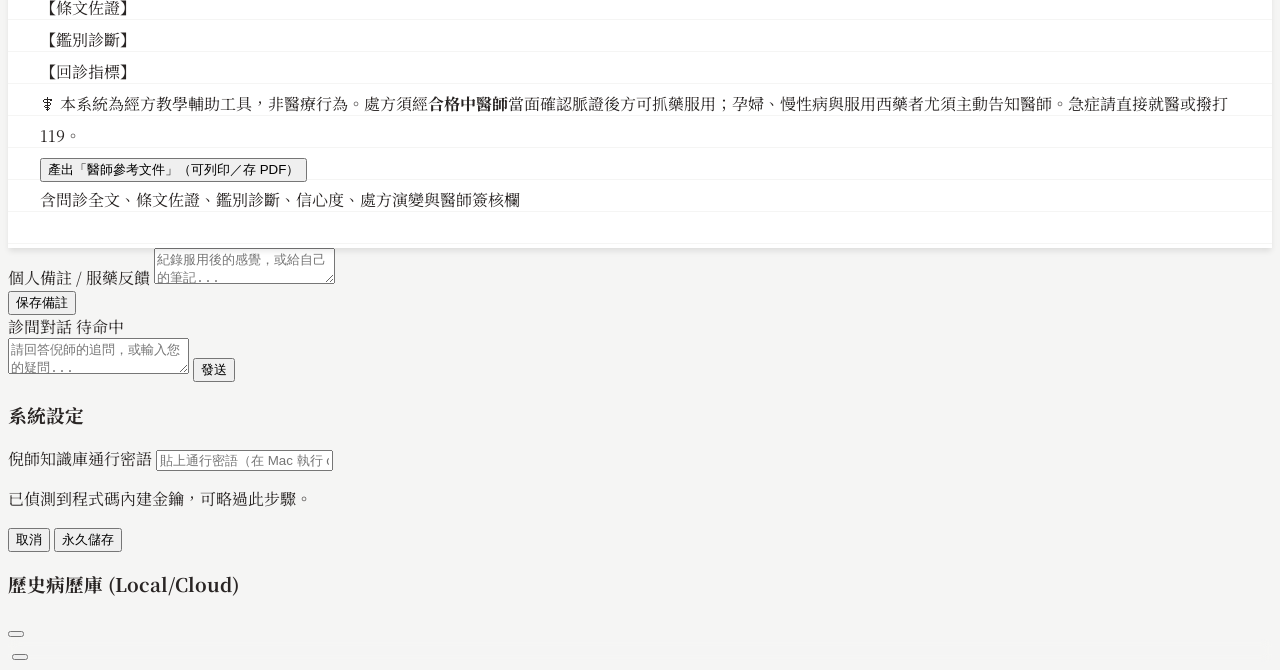
==== commit 3be019ed: "經方：手錶截圖 4 格改為《傷寒論》脈象選單；未把脈標明缺脈診；密語存不進去時顯示提示 - 心率／睡眠／HRV／血氧上傳格 → 脈象選單（單脈 22、常見組合 10、補充欄），   送 AI 時附「脈" ====
--- a/jingfang.html
+++ b/jingfang.html
@@ -131,6 +131,9 @@
         .chat-ni { align-self: flex-start; background-color: #292524; color: #e7e5e4; border-radius: 12px 12px 12px 0; border-left: 4px solid #b45309; }
         .chat-user { align-self: flex-end; background-color: #fff; color: #374151; border-radius: 12px 12px 0 12px; border: 1px solid #e5e7eb; box-shadow: 0 1px 2px rgba(0,0,0,0.05); }
         .chat-ni::before { content: '辨證助理'; position: absolute; top: -20px; left: 0; font-size: 0.75rem; color: #78350f; font-weight: bold; }
+        .pulse-chip { font-size: 0.8rem; line-height: 1; padding: 0.4rem 0.6rem; border: 1px solid #e7d7c1; border-radius: 9999px; background: #fff; color: #57534e; cursor: pointer; }
+        .pulse-chip:hover { border-color: #78350f; }
+        .pulse-chip.on { background: #78350f; border-color: #78350f; color: #fff7ed; }
         .chat-user::before { content: '您'; position: absolute; top: -20px; right: 0; font-size: 0.75rem; color: #6b7280; }
         
         .typing-dot { display: inline-block; width: 6px; height: 6px; border-radius: 50%; background-color: #a8a29e; animation: typing 1.4s infinite ease-in-out both; margin: 0 2px; }
@@ -189,7 +192,7 @@
             <!-- 1. 體格與望診 (包含數位數據) -->
             <div class="zen-card">
                 <div class="zen-header cursor-pointer" onclick="toggleSection('body-section')">
-                    <span><i class="fa-solid fa-user-doctor"></i> 望診 (舌/面/數據)</span>
+                    <span><i class="fa-solid fa-user-doctor"></i> 望診與脈象 (舌/面/脈)</span>
                     <i class="fa-solid fa-chevron-down ml-auto text-xs text-gray-400"></i>
                 </div>
                 <div id="body-section" class="p-4 space-y-4">
@@ -231,51 +234,18 @@
                         </div>
                     </div>
                     
-                    <!-- 數位數據 Grid -->
-                    <div class="grid grid-cols-4 gap-2">
-                        <!-- 心率 -->
-                        <div id="box-hr" class="file-upload h-20 rounded overflow-hidden bg-red-50 hover:bg-red-100 border-red-100">
-                            <input type="file" id="hr-image" accept="image/*" class="absolute inset-0 opacity-0 z-10 cursor-pointer" onchange="previewImage(this, 'hr')">
-                            <div id="hr-placeholder" class="pointer-events-none">
-                                <i class="fa-solid fa-heart-pulse text-red-300 text-lg mb-0.5"></i>
-                                <div class="text-[10px] text-red-800 font-bold">靜止心率</div>
-                            </div>
-                            <img id="hr-preview" class="hidden w-full h-full object-cover z-20" onclick="openLightbox('hr-preview')">
-                            <div id="hr-clear" class="img-overlay-btn hidden" onclick="clearImage('hr')">x</div>
+                    <!-- 脈象（《傷寒論》脈名；由醫師或學習案例填寫）。單脈與組合鈕由下方程式產生 -->
+                    <div id="pulse-box" class="rounded border border-amber-200 bg-amber-50/40 p-2.5">
+                        <div class="flex items-center justify-between mb-1.5">
+                            <span class="text-xs font-bold text-[#78350f]"><i class="fa-solid fa-hand-holding-medical"></i> 脈象</span>
+                            <span class="text-[10px] text-gray-500">由醫師或學習案例填寫・可複選</span>
                         </div>
-
-                        <!-- 睡眠 -->
-                        <div id="box-sleep" class="file-upload h-20 rounded overflow-hidden bg-indigo-50 hover:bg-indigo-100 border-indigo-100">
-                            <input type="file" id="sleep-image" accept="image/*" class="absolute inset-0 opacity-0 z-10 cursor-pointer" onchange="previewImage(this, 'sleep')">
-                            <div id="sleep-placeholder" class="pointer-events-none">
-                                <i class="fa-solid fa-bed text-indigo-300 text-lg mb-0.5"></i>
-                                <div class="text-[10px] text-indigo-800 font-bold">睡眠監測</div>
-                            </div>
-                            <img id="sleep-preview" class="hidden w-full h-full object-cover z-20" onclick="openLightbox('sleep-preview')">
-                            <div id="sleep-clear" class="img-overlay-btn hidden" onclick="clearImage('sleep')">x</div>
-                        </div>
-
-                        <!-- HRV -->
-                        <div id="box-hrv" class="file-upload h-20 rounded overflow-hidden bg-purple-50 hover:bg-purple-100 border-purple-100">
-                            <input type="file" id="hrv-image" accept="image/*" class="absolute inset-0 opacity-0 z-10 cursor-pointer" onchange="previewImage(this, 'hrv')">
-                            <div id="hrv-placeholder" class="pointer-events-none">
-                                <i class="fa-solid fa-wave-square text-purple-300 text-lg mb-0.5"></i>
-                                <div class="text-[10px] text-purple-800 font-bold">HRV 變異</div>
-                            </div>
-                            <img id="hrv-preview" class="hidden w-full h-full object-cover z-20" onclick="openLightbox('hrv-preview')">
-                            <div id="hrv-clear" class="img-overlay-btn hidden" onclick="clearImage('hrv')">x</div>
-                        </div>
-
-                        <!-- 血氧 -->
-                        <div id="box-spo2" class="file-upload h-20 rounded overflow-hidden bg-sky-50 hover:bg-sky-100 border-sky-100">
-                            <input type="file" id="spo2-image" accept="image/*" class="absolute inset-0 opacity-0 z-10 cursor-pointer" onchange="previewImage(this, 'spo2')">
-                            <div id="spo2-placeholder" class="pointer-events-none">
-                                <i class="fa-solid fa-lungs text-sky-300 text-lg mb-0.5"></i>
-                                <div class="text-[10px] text-sky-800 font-bold">血氧 SpO2</div>
-                            </div>
-                            <img id="spo2-preview" class="hidden w-full h-full object-cover z-20" onclick="openLightbox('spo2-preview')">
-                            <div id="spo2-clear" class="img-overlay-btn hidden" onclick="clearImage('spo2')">x</div>
-                        </div>
+                        <button type="button" id="pulse-none" class="pulse-chip on" onclick="clearPulse()">未把脈／不確定</button>
+                        <div class="text-[10px] text-gray-500 mt-2 mb-1">常見組合</div>
+                        <div id="pulse-combos" class="flex flex-wrap gap-1"></div>
+                        <div class="text-[10px] text-gray-500 mt-2 mb-1">單脈</div>
+                        <div id="pulse-singles" class="flex flex-wrap gap-1"></div>
+                        <input type="text" id="pulse-note" class="w-full mt-2 p-1.5 border rounded text-xs bg-white" placeholder="部位與補充（如：寸浮關弦、左右不同）">
                     </div>
                 </div>
             </div>
@@ -464,6 +434,7 @@
                 <label class="block text-xs font-bold text-gray-500 mb-1">倪師知識庫通行密語</label>
                 <input type="password" id="custom-api-key" class="w-full p-2 border rounded focus:border-[#78350f] outline-none" placeholder="貼上通行密語（在 Mac 執行 cat ~/.rag_token 取得）">
                 <p id="fixed-key-msg" class="text-[10px] text-green-600 mt-1 hidden"><i class="fa-solid fa-lock"></i> 已偵測到程式碼內建金鑰，可略過此步驟。</p>
+                <p id="key-msg" class="text-xs text-red-700 mt-2 hidden"></p>
             </div>
             <div class="flex justify-end gap-2">
                 <button onclick="document.getElementById('api-modal').classList.add('hidden')" class="px-4 py-2 text-gray-600 hover:bg-gray-100 rounded text-sm">取消</button>
@@ -500,7 +471,36 @@
 
         // --- 變數 ---
         let userApiKey = "";
-        let imgData = { tongue: null, face: null, sleep: null, hr: null, hrv: null, spo2: null };
+        let imgData = { tongue: null, face: null };
+
+        // --- 脈象選單（脈名取自《傷寒論》）---
+        // 單脈依點選順序記錄；組合鈕只是捷徑，展開成單脈（浮緊 → 浮、緊），再按一次取消。
+        const PULSE_SINGLES = ['浮','沉','遲','數','緩','緊','弦','滑','澀','細','微','弱','洪','大','實','芤','促','結','代','動','長','短'];
+        const PULSE_COMBOS = ['浮緊','浮緩','浮數','沉遲','沉微','微細','弦細','洪大','滑數','結代'];
+        let pulseSel = [];
+        function renderPulse() {
+            document.getElementById('pulse-none').classList.toggle('on', pulseSel.length === 0);
+            document.querySelectorAll('#pulse-singles .pulse-chip').forEach(b => b.classList.toggle('on', pulseSel.includes(b.dataset.p)));
+            document.querySelectorAll('#pulse-combos .pulse-chip').forEach(b => b.classList.toggle('on', [...b.dataset.p].every(p => pulseSel.includes(p))));
+        }
+        window.togglePulse = (p) => { pulseSel = pulseSel.includes(p) ? pulseSel.filter(x => x !== p) : [...pulseSel, p]; renderPulse(); };
+        window.pickPulseCombo = (c) => {
+            const parts = [...c];
+            pulseSel = parts.every(p => pulseSel.includes(p))
+                ? pulseSel.filter(x => !parts.includes(x))
+                : [...pulseSel, ...parts.filter(p => !pulseSel.includes(p))];
+            renderPulse();
+        };
+        window.clearPulse = () => { pulseSel = []; document.getElementById('pulse-note').value = ''; renderPulse(); };
+        // 送給 AI 的脈象文字；沒選也明講「未把脈」，免得空白被當成正常脈。
+        // 「缺脈診」照抄規則信心度那條的用詞（中＝缺脈診），AI 才會對上那一條，不會照樣給「高」。
+        function pulseText() {
+            const note = document.getElementById('pulse-note').value.trim();
+            if (!pulseSel.length && !note) return '未把脈／不確定（缺脈診）';
+            return (pulseSel.length ? pulseSel.join('、') : '（未選脈名）') + (note ? '；補充：' + note : '');
+        }
+        document.getElementById('pulse-combos').innerHTML = PULSE_COMBOS.map(c => `<button type="button" class="pulse-chip" data-p="${c}" onclick="pickPulseCombo('${c}')">${c}</button>`).join('');
+        document.getElementById('pulse-singles').innerHTML = PULSE_SINGLES.map(p => `<button type="button" class="pulse-chip" data-p="${p}" onclick="togglePulse('${p}')">${p}</button>`).join('');
         let chatHistory = [];
         let currentRecordId = null;
         let initialContext = "";
@@ -600,7 +600,9 @@
                 document.getElementById('custom-api-key').disabled = true;
             } else {
                 // 欄位標示的是通行密語，就從密語那格取（金鑰那格留給語音，不在此頁使用）
-                const savedKey = localStorage.getItem('ni_access_token');
+                let savedKey = null;
+                try { savedKey = localStorage.getItem('ni_access_token'); }
+                catch (e) { keyMsg(STORAGE_BLOCKED_MSG); }
                 if(savedKey) {
                     userApiKey = savedKey;
                     document.getElementById('custom-api-key').value = savedKey;
@@ -628,6 +630,15 @@
             })();
         });
 
+        // 密語存不進去時要講出來：App 內預覽視窗、封鎖網站資料的瀏覽器都會擋 localStorage，
+        // 以前「永久儲存」在那種環境裡按了毫無反應，看起來像壞掉。
+        const STORAGE_BLOCKED_MSG = '⚠ 這個瀏覽器環境不允許儲存密語（例如 App 內的預覽視窗，或封鎖了網站資料的瀏覽器）。請改用 Chrome 一般視窗開啟本頁。';
+        function keyMsg(text) {
+            const el = document.getElementById('key-msg');
+            el.textContent = text;
+            el.classList.toggle('hidden', !text);
+        }
+
         function updateApiStatus(connected) {
             const badge = document.getElementById('api-status-display');
             if(connected) { badge.innerHTML = '<i class="fa-solid fa-link"></i> API 已連線'; badge.classList.remove('inactive'); badge.classList.add('active'); } 
@@ -640,11 +651,15 @@
                  return;
             }
             const k = document.getElementById('custom-api-key').value.trim();
+            if (!k) { keyMsg('請先貼上通行密語，再按「永久儲存」。'); return; }
             if(k) { 
                 /* 依內容分流：AIza…/AQ.… 是 Google 金鑰（語音用），其餘視為通行密語（後端用）。
                    使用者不必分辨自己填的是哪一種。 */
-                if (/^AIza/.test(k) || /^AQ\./.test(k)) localStorage.setItem('gemini_api_key', k);
-                else localStorage.setItem('ni_access_token', k);
+                try {
+                    if (/^AIza/.test(k) || /^AQ\./.test(k)) localStorage.setItem('gemini_api_key', k);
+                    else localStorage.setItem('ni_access_token', k);
+                } catch (e) { keyMsg(STORAGE_BLOCKED_MSG); return; }
+                keyMsg('');
                 userApiKey = k; 
                 updateApiStatus(true); 
                 if(event && event.target) {
@@ -788,7 +803,8 @@
             const redHits = scanRedFlags(allText);
             const redText = redHits.length ? `🚨【急症紅旗】病患描述含「${redHits.join('、')}」——回覆第一段必須先評估是否需立即就醫/叫救護車，再進行辨證。` : '';
 
-            initialContext = `病患：${gender}, ${age}歲, 身高${height}cm, 體重${weight}kg。\n${spText}\n${redText}\n主訴：${complaint}。問診資料：\n${qData}`;
+            const pulse = pulseText();
+            initialContext = `病患：${gender}, ${age}歲, 身高${height}cm, 體重${weight}kg。\n${spText}\n${redText}\n主訴：${complaint}。問診資料：\n${qData}\n脈象（使用者自填，非系統把脈）：${pulse}`;
             // 體格基準單獨保存並每輪重述，避免長對話中被稀釋而導致劑量浮動
             vitalsAnchor = `${gender}／${age}歲／身高${height}cm／體重${weight}kg（此為劑量計算依據，全程不變）`;
 
@@ -803,6 +819,7 @@
                     選項: document.querySelector(`input[name="${q.id}"]:checked`).value,
                     自述: document.getElementById(`detail-${q.id}`).value || ''
                 })),
+                pulse,
                 images: Object.keys(imgData).filter(k => imgData[k]),
                 startedAt: new Date().toISOString()
             };
@@ -1376,7 +1393,7 @@
 <div class="alert top">
   <b>⚠ 重要聲明（請務必先讀）</b><br>
   本文件由 <b>AI 輔助辨證系統</b>依《傷寒論》《金匱要略》與倪海廈教學體系之知識庫生成，
-  <b>不是醫療診斷，也不是處方箋</b>。系統未經把脈、未經當面望聞問切，所有判斷僅根據病患自述文字與上傳影像。<br>
+  <b>不是醫療診斷，也不是處方箋</b>。系統未經把脈、未經當面望聞問切，所有判斷僅根據病患自述文字、上傳影像與使用者自填之脈象。<br>
   <b>未經合格中醫師當面診察並於下方簽核前，不得據以抓藥或服用。</b>
   文件內所列方藥與劑量僅供醫師討論參考，最終處方權責歸屬簽核醫師。
 </div>
@@ -1401,11 +1418,12 @@
 <table><thead><tr><th style="width:26%">項目</th><th style="width:30%">選項</th><th>病患自述</th></tr></thead>
 <tbody>${qa || '<tr><td colspan="3">—</td></tr>'}</tbody></table>
 
-<h2>五、望診資料</h2>
+<h2>五、望診與脈象</h2>
 <div class="box">${(m.images && m.images.length)
     ? '病患已上傳：' + esc(m.images.map(k => ({tongue:'舌象',face:'面相',sleep:'睡眠監測',hr:'靜止心率',hrv:'HRV',spo2:'血氧'}[k] || k)).join('、')) +
       '<br><span class="muted">※ 影像僅供 AI 初步判讀，未隨本文件輸出；如需調閱請向病患索取原圖。</span>'
     : '病患未上傳舌象或面相照片，AI 判讀僅依文字自述，<b>可靠度因此受限</b>。'}</div>
+<div class="box">脈象（使用者自填，非系統把脈）：${esc(m.pulse || '未把脈／不確定')}</div>
 
 <h2>六、AI 辨證結果</h2>
 <dl class="kv">
@@ -1639,9 +1657,12 @@
 
             if(d.fullResult) renderDiagnosis(d.fullResult, null);
 
-            // 重置全部六種影像欄位，避免殘留上一筆病歷的圖片
-            const ALL_IMG_TYPES = ['tongue','face','sleep','hr','hrv','spo2'];
-            imgData = Object.assign({tongue:null,face:null,sleep:null,hr:null,hrv:null,spo2:null}, d.images || {});
+            // 重置舌象、面相欄位，避免殘留上一筆病歷的圖片。
+            // 舊病歷可能還帶著手錶截圖（心率/睡眠/HRV/血氧），那些欄位已拿掉：不帶回，
+            // 否則畫面看不到、卻會在續談時被當成影像送給 AI。
+            const ALL_IMG_TYPES = ['tongue','face'];
+            const oldImgs = d.images || {};
+            imgData = { tongue: oldImgs.tongue || null, face: oldImgs.face || null };
             ALL_IMG_TYPES.forEach(type => {
                 if (imgData[type]) {
                     setPreview(type, `data:image/jpeg;base64,${imgData[type]}`);
